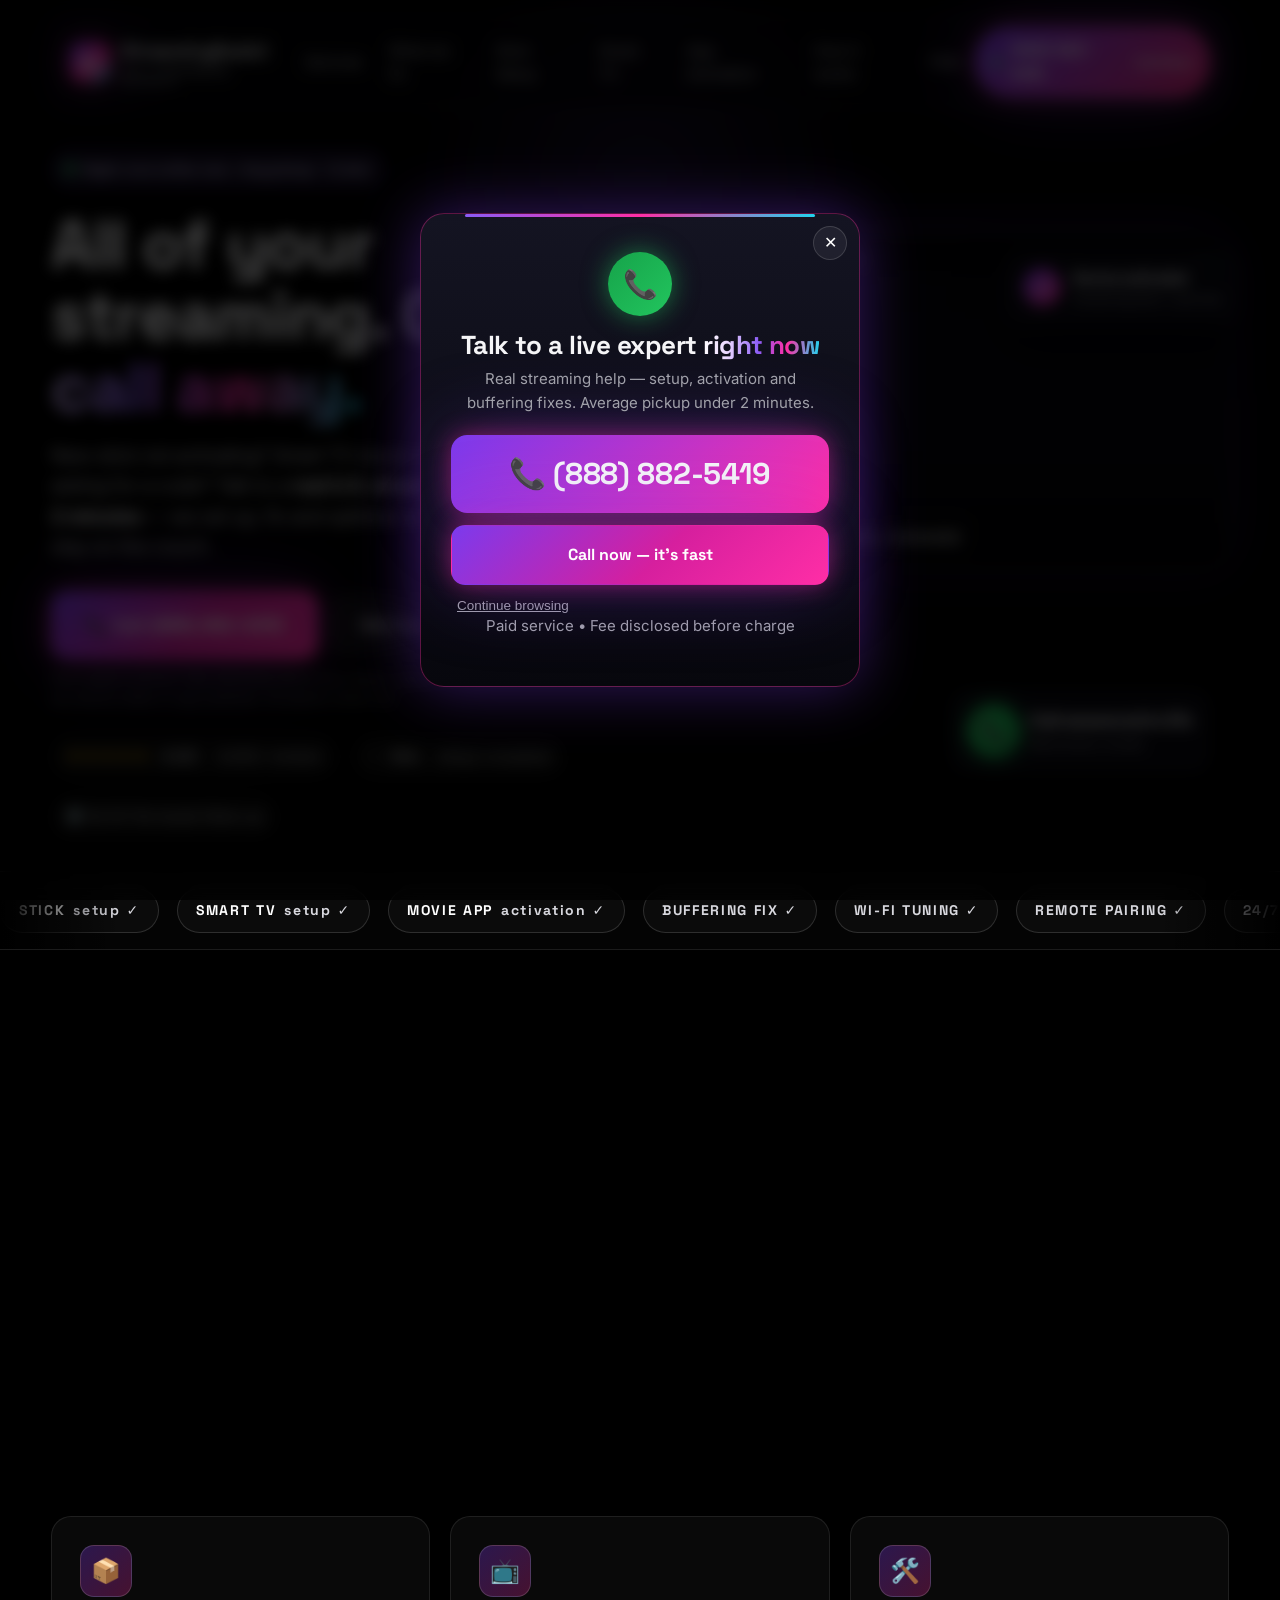
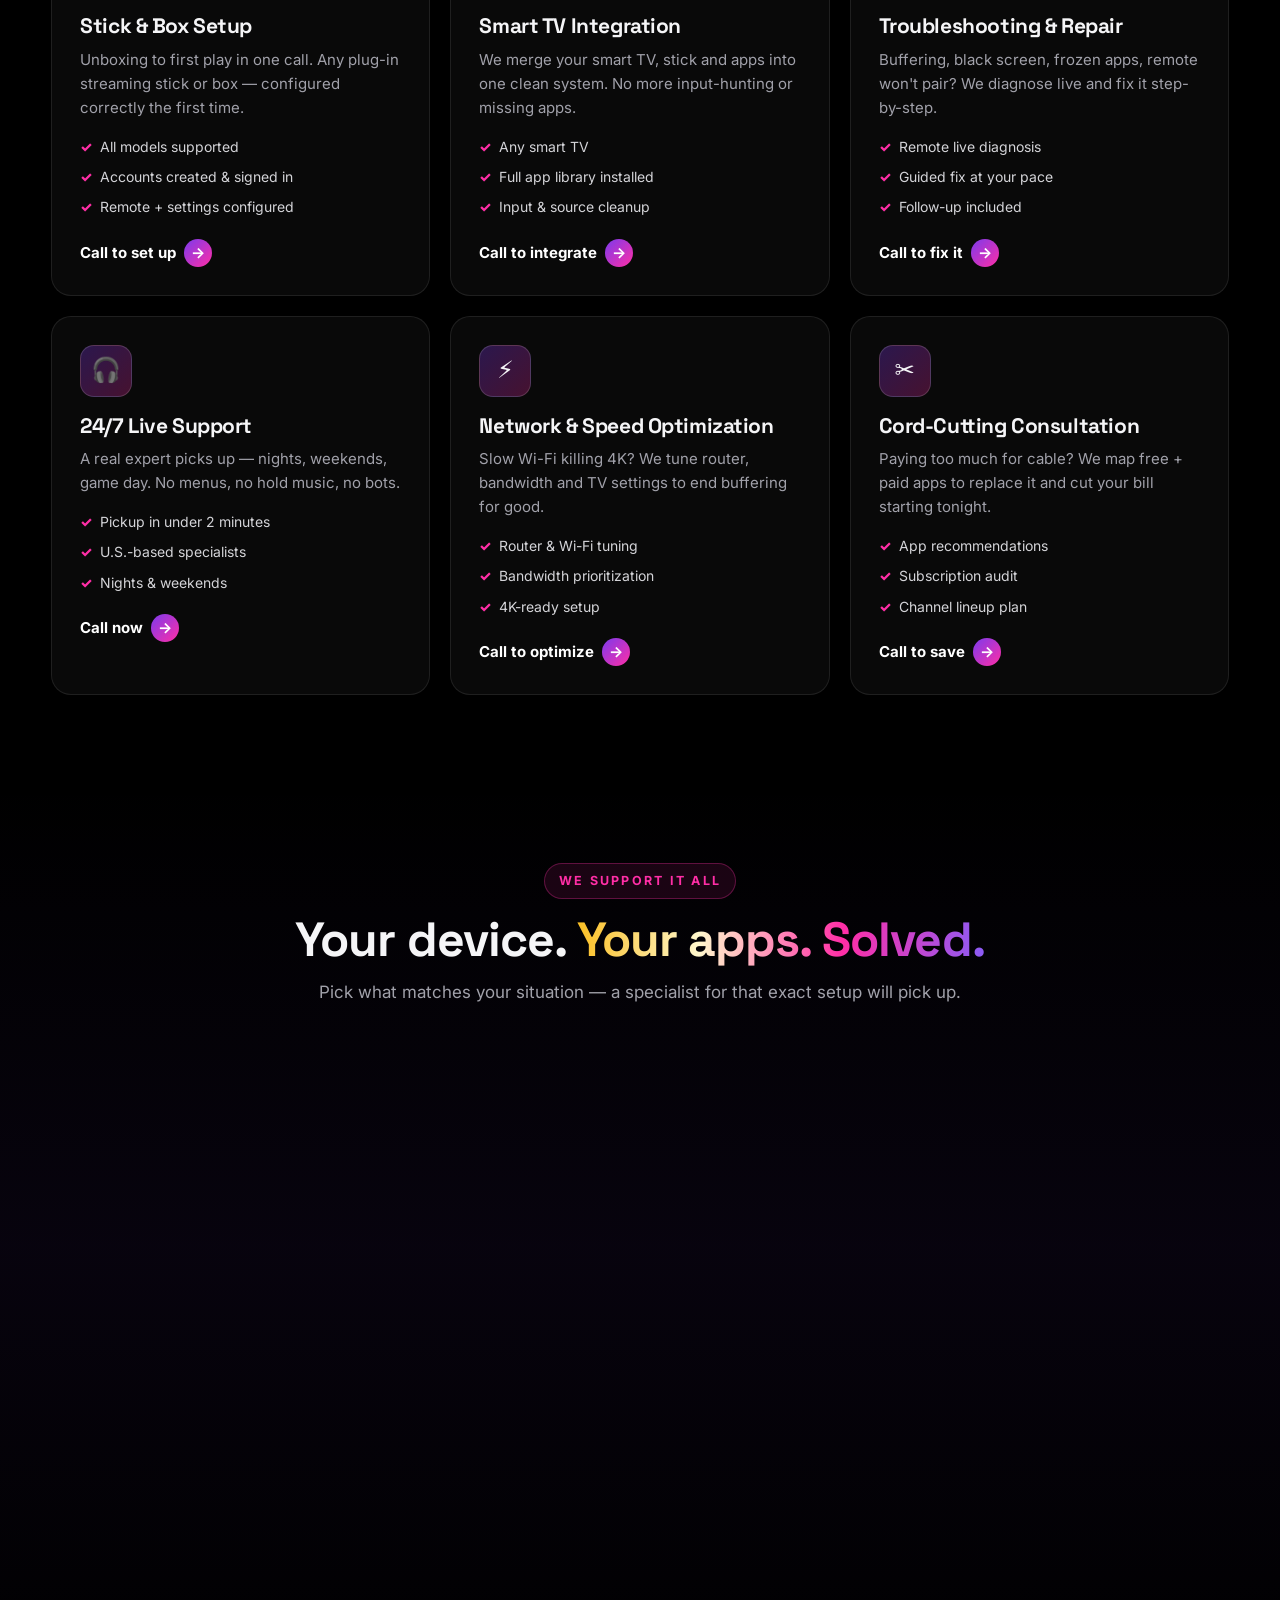
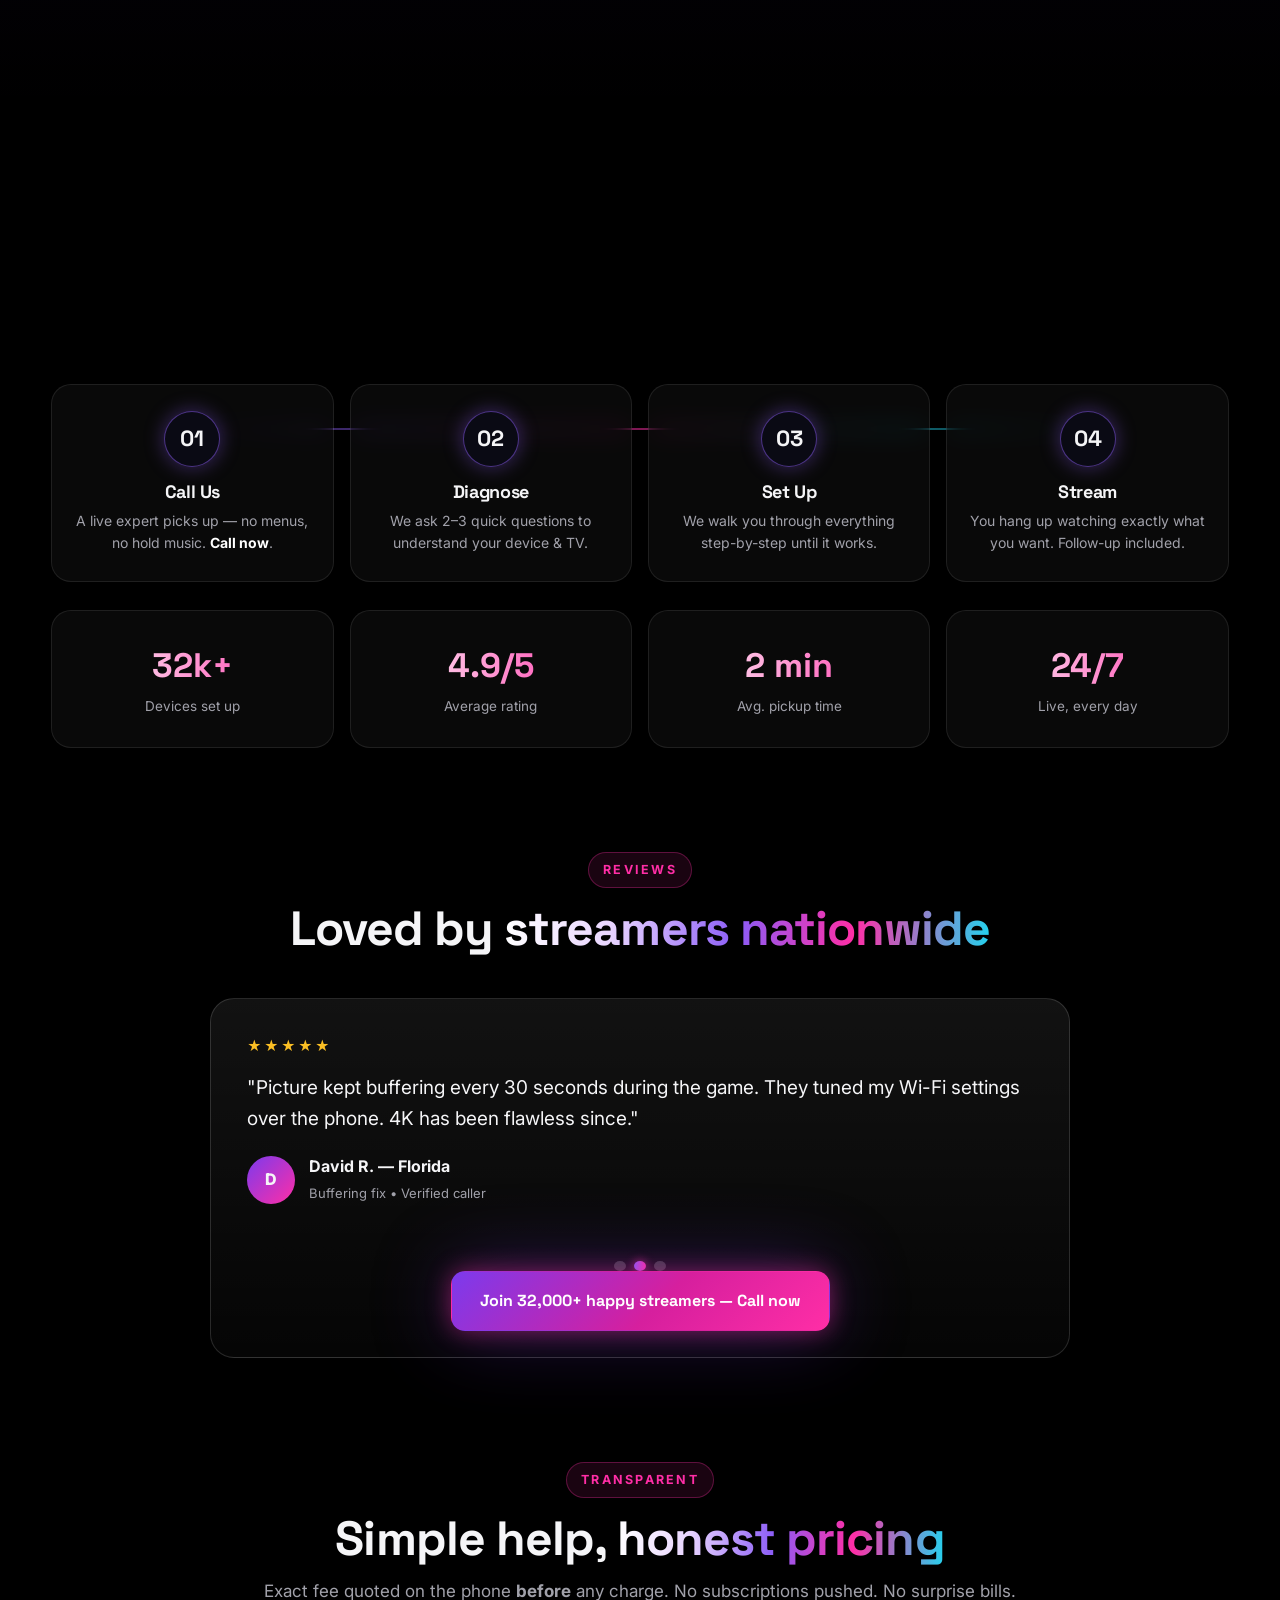
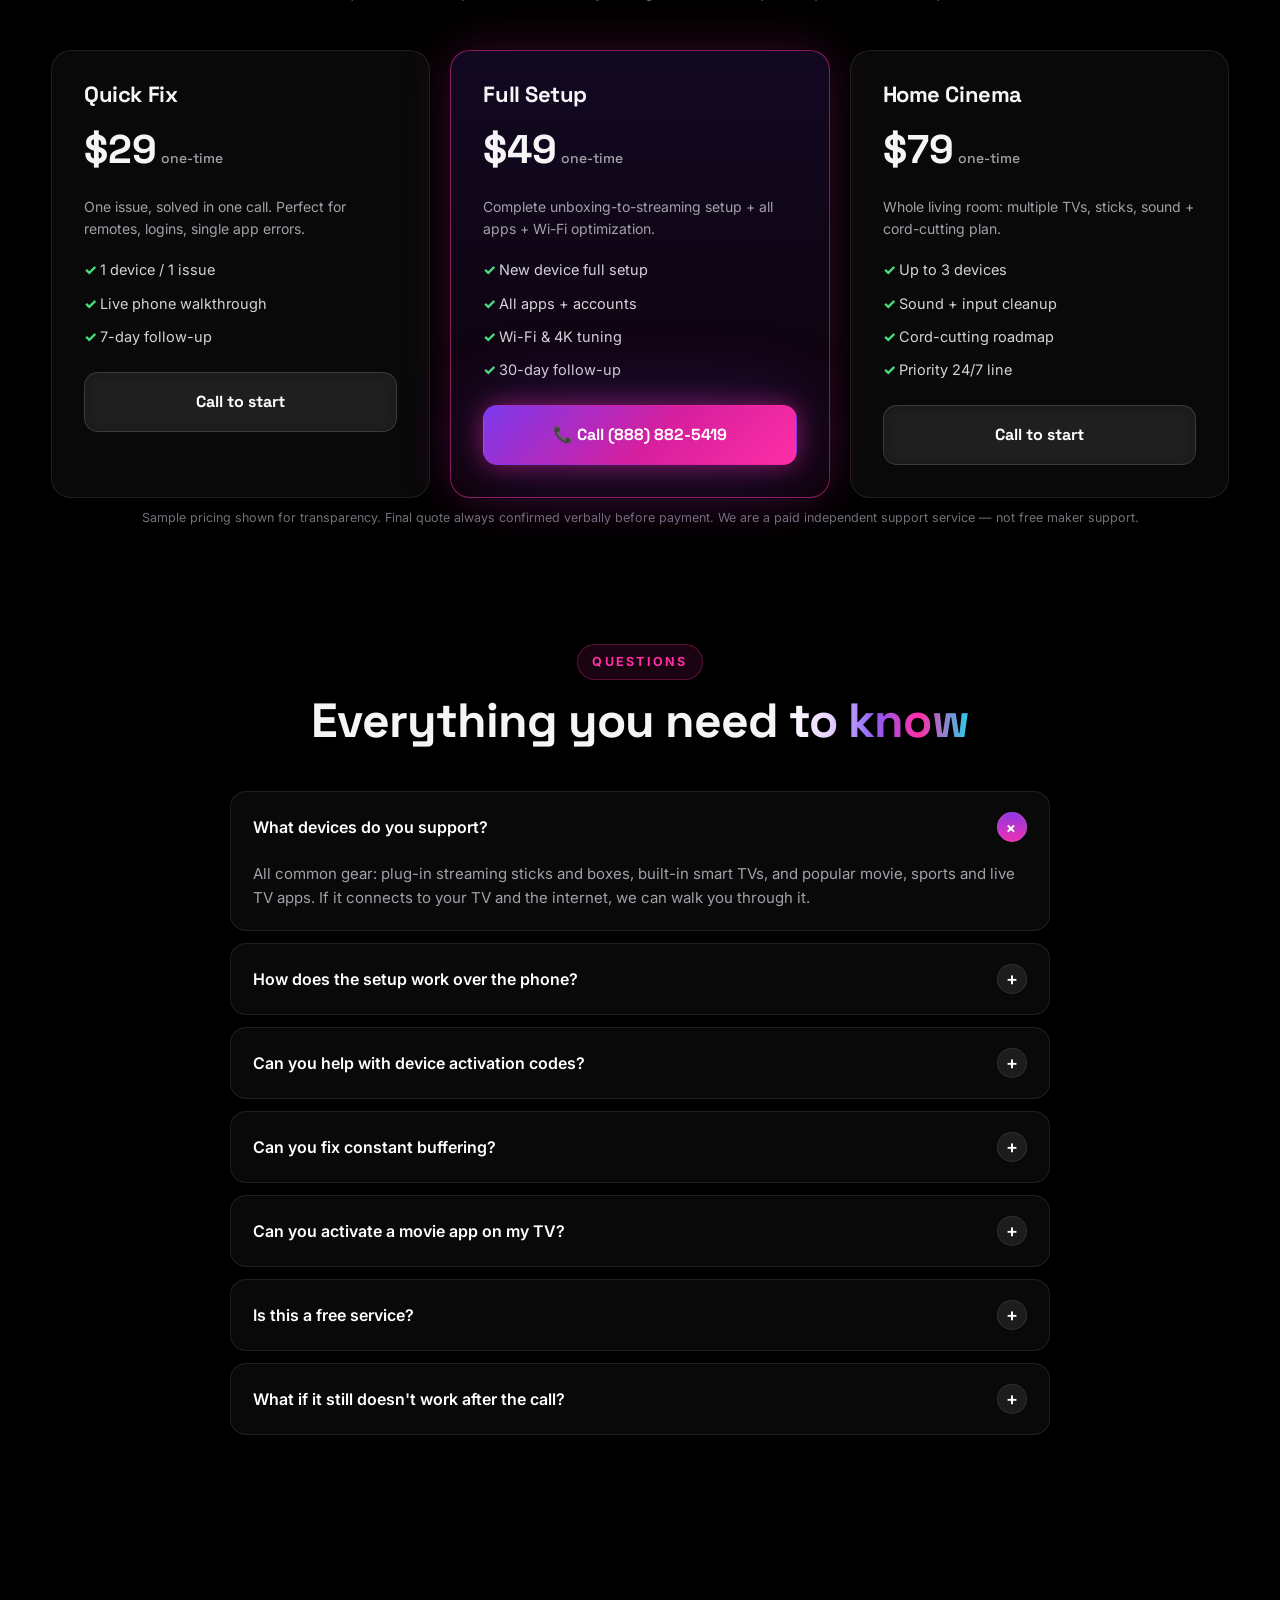
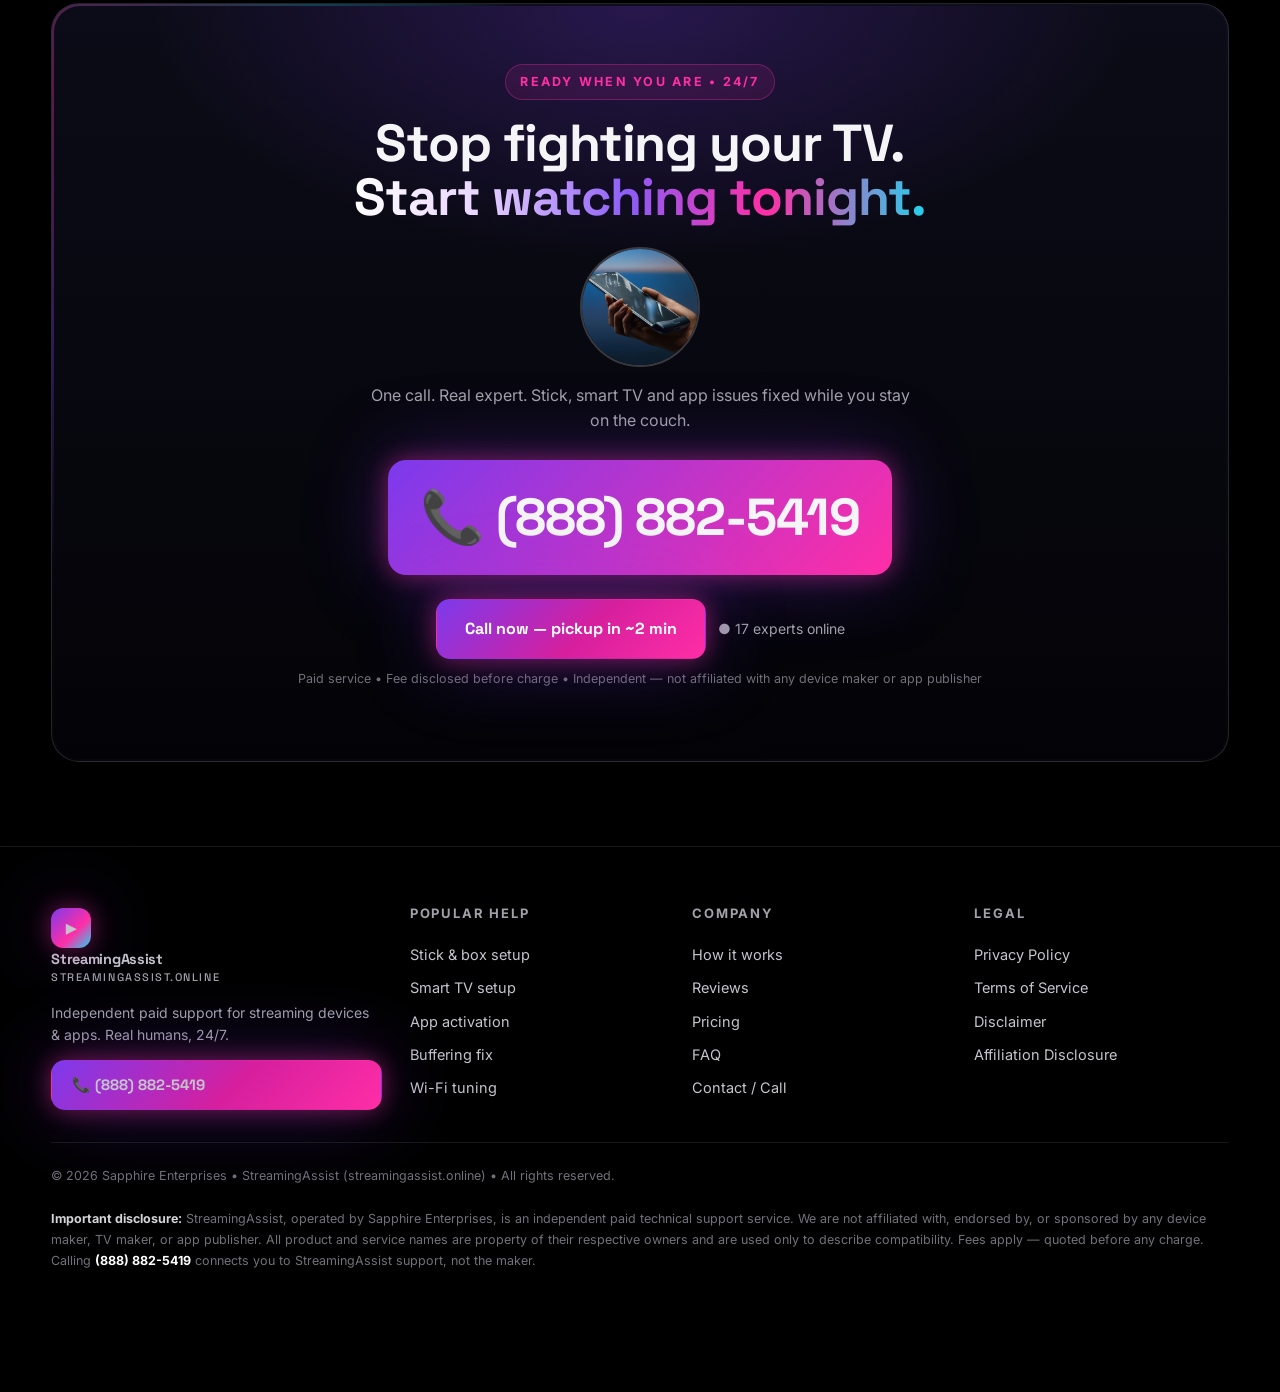
==== index.html @ 847e03bc "StreamingAssist site: brand-free streaming support site with call CTAs, SEO, responsive design" ====
<!doctype html>
<html lang="en">
<head>
<meta charset="UTF-8"/>
<meta name="viewport" content="width=device-width, initial-scale=1.0"/>
<title>StreamingAssist — Streaming Device Setup Experts | Call (888) 882-5419</title>
<meta name="description" content="Call (888) 882-5419 for instant streaming help. Streaming stick, smart TV and movie app setup, activation, buffering fixes and 24/7 live experts. One call. Streaming solved."/>
<link rel="icon" type="image/svg+xml" href="data:image/svg+xml,%3Csvg xmlns='http://www.w3.org/2000/svg' viewBox='0 0 64 64'%3E%3Cdefs%3E%3ClinearGradient id='g' x1='0' y1='0' x2='1' y2='1'%3E%3Cstop offset='0' stop-color='%237c3aed'/%3E%3Cstop offset='.55' stop-color='%23ff2ea6'/%3E%3Cstop offset='1' stop-color='%2322d3ee'/%3E%3C/linearGradient%3E%3C/defs%3E%3Crect width='64' height='64' rx='16' fill='url(%23g)'/%3E%3Cpath d='M26 20l18 12-18 12z' fill='white'/%3E%3C/svg%3E"/>
<link rel="preconnect" href="https://fonts.googleapis.com"><link rel="preconnect" href="https://fonts.gstatic.com" crossorigin>
<link href="https://fonts.googleapis.com/css2?family=Space+Grotesk:wght@500;600;700&family=Inter:wght@400;500;600;700&display=swap" rel="stylesheet">
<link rel="stylesheet" href="assets/css/style.css"/>
<meta name="theme-color" content="#000000"/>
<link rel="canonical" href="https://streamingassist.online/"/>
<meta property="og:title" content="StreamingAssist — All of Your Streaming. One Call Away."/>
<meta property="og:description" content="Streaming stick, smart TV and app setup with 24/7 live support. Call (888) 882-5419"/>
<meta property="og:type" content="website"/>
<meta property="og:url" content="https://streamingassist.online/"/>
<meta property="og:image" content="https://streamingassist.online/assets/img/living-room.jpg"/>
<meta name="twitter:card" content="summary_large_image"/>
<meta name="twitter:title" content="StreamingAssist — All of Your Streaming. One Call Away."/>
<meta name="twitter:description" content="Streaming stick, smart TV and app setup with 24/7 live support. Call (888) 882-5419"/>
<meta name="twitter:image" content="https://streamingassist.online/assets/img/living-room.jpg"/>
<script type="application/ld+json">
{"@context":"https://schema.org","@type":"LocalBusiness","name":"StreamingAssist","parentOrganization":{"@type":"Organization","name":"Sapphire Enterprises"},"url":"https://streamingassist.online","telephone":"+1-888-882-5419","priceRange":"$$","openingHours":"Mo-Su 00:00-23:59","description":"Independent paid support for streaming sticks, smart TVs and movie apps: setup, activation and troubleshooting.","areaServed":"US"}
</script>
<script type="application/ld+json">
{"@context":"https://schema.org","@type":"FAQPage","mainEntity":[
{"@type":"Question","name":"What devices do you support?","acceptedAnswer":{"@type":"Answer","text":"All common gear: plug-in streaming sticks and boxes, built-in smart TVs, and popular movie, sports and live TV apps."}},
{"@type":"Question","name":"How does the setup work over the phone?","acceptedAnswer":{"@type":"Answer","text":"Call (888) 882-5419. A live expert guides you step-by-step. Most setups finish in 15–30 minutes."}},
{"@type":"Question","name":"Can you help with device activation codes?","acceptedAnswer":{"@type":"Answer","text":"Yes. We walk you through entering the on-screen code on the correct activation page and creating or recovering your account."}},
{"@type":"Question","name":"Can you fix constant buffering?","acceptedAnswer":{"@type":"Answer","text":"In most cases, yes. We check Wi-Fi signal, storage, app cache and picture settings live and tune them for smooth 4K."}},
{"@type":"Question","name":"Can you activate a movie app on my TV?","acceptedAnswer":{"@type":"Answer","text":"Yes. We guide you through app install, code entry, sign-in loops, plan mismatches and reinstalls."}},
{"@type":"Question","name":"Is this a free service?","acceptedAnswer":{"@type":"Answer","text":"No. StreamingAssist is a paid independent support service. All fees are quoted clearly before any charge."}},
{"@type":"Question","name":"What if it still doesn't work after the call?","acceptedAnswer":{"@type":"Answer","text":"Call back within your service window and we continue troubleshooting."}}
]}
</script>
</head>
<body>
<div id="progress"></div>
<div class="ambient"></div>
<canvas id="stars"></canvas>
<div class="orb orb-1"></div><div class="orb orb-2"></div><div class="orb orb-3"></div>
<div id="cursorGlow"></div>

<header id="siteHeader">
  <div class="nav-inner">
    <a href="index.html" class="logo" aria-label="StreamingAssist home">
      <span class="logo-mark">▶</span>
      <span>StreamingAssist<small>24/7 STREAMING EXPERTS</small></span>
    </a>
    <nav class="nav-links">
      <a href="#services">Services</a>
      <a href="#devices">What we fix</a>
      <a href="stick-setup.html">Stick Setup</a>
      <a href="smart-tv-setup.html">Smart TV</a>
      <a href="app-activation.html">App Activation</a>
      <a href="#how">How it works</a>
      <a href="#faq">FAQ</a>
    </nav>
    <div class="nav-cta">
      <a class="phone-pill" href="tel:+18888825419"> <span class="dot"></span> <span class="num">(888) 882-5419</span><span style="font-size:13px;opacity:.85">Call&nbsp;Now</span></a>
      <button class="hamburger" id="hamburger" aria-label="Menu">☰</button>
    </div>
  </div>
</header>
<div class="mobile-menu" id="mobileMenu">
  <a href="#services">Services</a><a href="#devices">What we fix</a>
  <a href="stick-setup.html">Stick Setup</a><a href="smart-tv-setup.html">Smart TV Setup</a><a href="app-activation.html">App Activation</a>
  <a href="#how">How it works</a><a href="#faq">FAQ</a>
  <a href="tel:+18888825419" style="background:linear-gradient(135deg,#7c3aed,#ff2ea6);text-align:center">📞 Call (888) 882-5419</a>
</div>

<main>
<!-- HERO -->
<section class="hero">
  <div class="container hero-grid">
    <div>
      <span class="eyebrow" id="supportBadge"><span class="live"></span> Live experts online now • Avg pickup <b>&nbsp;1.2 min</b></span>
      <h1>All of your streaming. <span class="text-gradient">One call away.</span></h1>
      <p class="lead">New stick not activating? Smart TV stuck on loading? Movie app asking for a code? Talk to a <b style="color:#fff">real U.S. streaming expert in under 2 minutes</b> — we set up, fix and optimize everything while you stay on the couch.</p>
      <div class="hero-ctas">
        <a href="tel:+18888825419" class="btn btn-primary btn-lg pulse-ring">📞 Call (888) 882-5419</a>
        <a href="#how" class="btn btn-ghost">See how it works →</a>
      </div>
      <p class="micro">Paid support service. Fees disclosed before any charge. Independent service — not affiliated with any device maker or app publisher. <span id="onlineCount">17</span> experts online now.</p>
      <div class="trust-row">
        <span class="trust-item"><span class="stars">★★★★★</span> <b>4.9/5</b>&nbsp;· 6,400+ reviews</span>
        <span class="trust-item">⚡ <b><span data-count="32" data-suffix="k+">0</span></b>&nbsp;setups completed</span>
        <span class="trust-item">🛡️ No fix? No hassle follow-up</span>
      </div>
    </div>
    <div class="hero-visual reveal visible">
      <div class="video-frame" data-tilt>
        <video src="assets/media/hero-cinema.mp4" autoplay muted loop playsinline preload="metadata"></video>
        <div class="video-overlay"></div>
        <div class="cinema-top" style="position:absolute;top:0;left:0;right:0;z-index:2"><span style="background:#ff5f57"></span><span style="background:#febc2e"></span><span style="background:#28c840"></span><span style="margin-left:8px;font-size:12px;color:#a1a1aa">streamingassist • cinema</span><span style="margin-left:auto;font-size:11px;color:#4ade80">● 4K</span></div>
        <div class="video-caption"><span class="live"></span> YOUR LIVING ROOM, UPGRADED</div>
      </div>
      <div class="float-card fc-1"><div class="avatar">✓</div><div><div style="font-weight:800;font-size:14px">Device activated</div><div style="font-size:12px;color:#a1a1aa">Streaming stick • just now</div></div></div>
      <div class="float-card fc-2"><div style="font-size:12px;color:#a1a1aa">BUFFERING FIXED</div><div style="font-family:var(--font-display);font-weight:800;font-size:22px">4K <span style="color:#4ade80">● Stable</span></div><div style="font-size:12px;color:#a1a1aa">98 Mbps • 12ms</div></div>
      <div class="float-card fc-3"><div class="call-fab">📞</div><div><div style="font-weight:800">Call answered in 47s</div><div style="font-size:12px;color:#a1a1aa">Real human, no bots</div></div></div>
    </div>
  </div>
  <div class="marquee"><div class="marquee-track">
    <span class="m-badge"><b>STICK</b> setup ✓</span><span class="m-badge"><b>SMART TV</b> setup ✓</span><span class="m-badge"><b>MOVIE APP</b> activation ✓</span><span class="m-badge">BUFFERING FIX ✓</span><span class="m-badge">WI-FI TUNING ✓</span><span class="m-badge">REMOTE PAIRING ✓</span><span class="m-badge">24/7 LIVE SUPPORT ✓</span>
    <span class="m-badge"><b>STICK</b> setup ✓</span><span class="m-badge"><b>SMART TV</b> setup ✓</span><span class="m-badge"><b>MOVIE APP</b> activation ✓</span><span class="m-badge">BUFFERING FIX ✓</span><span class="m-badge">WI-FI TUNING ✓</span><span class="m-badge">REMOTE PAIRING ✓</span><span class="m-badge">24/7 LIVE SUPPORT ✓</span>
  </div></div>
</section>

<!-- PHOTO STRIP -->
<section style="padding:30px 0 0">
  <div class="container">
    <div class="photo-row reveal">
      <figure class="photo-card"><img src="assets/img/viewer.jpg" alt="Happy viewer holding remote in front of movie screen" loading="lazy"/><figcaption>From box to first play in one call</figcaption></figure>
      <figure class="photo-card"><img src="assets/img/living-room.jpg" alt="Cinematic living room with wall mounted smart TV" loading="lazy"/><figcaption>Whole living room tuned for 4K</figcaption></figure>
      <figure class="photo-card"><img src="assets/img/support.jpg" alt="Friendly live expert helping by phone" loading="lazy"/><figcaption>Real humans, not bots — 24/7</figcaption></figure>
    </div>
  </div>
</section>

<!-- SERVICES -->
<section id="services" style="padding-top:50px">
  <div class="container">
    <div class="section-head reveal">
      <span class="kicker">Services</span>
      <h2>Expert help for <span class="text-gradient">every screen</span></h2>
      <p>Setup, activation, troubleshooting and 24/7 support — we handle it all so you can just press play. One call does it.</p>
    </div>
    <div class="services-grid">
      <div class="glass svc reveal" data-tilt><div class="svc-icon">📦</div><h3>Stick & Box Setup</h3><p>Unboxing to first play in one call. Any plug-in streaming stick or box — configured correctly the first time.</p><ul><li>All models supported</li><li>Accounts created & signed in</li><li>Remote + settings configured</li></ul><a class="svc-link" href="tel:+18888825419">Call to set up <span>→</span></a></div>
      <div class="glass svc reveal reveal-d1" data-tilt><div class="svc-icon">📺</div><h3>Smart TV Integration</h3><p>We merge your smart TV, stick and apps into one clean system. No more input-hunting or missing apps.</p><ul><li>Any smart TV</li><li>Full app library installed</li><li>Input & source cleanup</li></ul><a class="svc-link" href="tel:+18888825419">Call to integrate <span>→</span></a></div>
      <div class="glass svc reveal reveal-d2" data-tilt><div class="svc-icon">🛠️</div><h3>Troubleshooting & Repair</h3><p>Buffering, black screen, frozen apps, remote won't pair? We diagnose live and fix it step-by-step.</p><ul><li>Remote live diagnosis</li><li>Guided fix at your pace</li><li>Follow-up included</li></ul><a class="svc-link" href="tel:+18888825419">Call to fix it <span>→</span></a></div>
      <div class="glass svc reveal" data-tilt><div class="svc-icon">🎧</div><h3>24/7 Live Support</h3><p>A real expert picks up — nights, weekends, game day. No menus, no hold music, no bots.</p><ul><li>Pickup in under 2 minutes</li><li>U.S.-based specialists</li><li>Nights & weekends</li></ul><a class="svc-link" href="tel:+18888825419">Call now <span>→</span></a></div>
      <div class="glass svc reveal reveal-d1" data-tilt><div class="svc-icon">⚡</div><h3>Network & Speed Optimization</h3><p>Slow Wi-Fi killing 4K? We tune router, bandwidth and TV settings to end buffering for good.</p><ul><li>Router & Wi-Fi tuning</li><li>Bandwidth prioritization</li><li>4K-ready setup</li></ul><a class="svc-link" href="tel:+18888825419">Call to optimize <span>→</span></a></div>
      <div class="glass svc reveal reveal-d2" data-tilt><div class="svc-icon">✂️</div><h3>Cord-Cutting Consultation</h3><p>Paying too much for cable? We map free + paid apps to replace it and cut your bill starting tonight.</p><ul><li>App recommendations</li><li>Subscription audit</li><li>Channel lineup plan</li></ul><a class="svc-link" href="tel:+18888825419">Call to save <span>→</span></a></div>
    </div>
  </div>
</section>

<!-- WHAT WE FIX -->
<section id="devices" style="background:linear-gradient(180deg,transparent,rgba(124,58,237,.06),transparent)">
  <div class="container">
    <div class="section-head reveal">
      <span class="kicker">We support it all</span>
      <h2>Your device. <span class="text-gradient-2">Your apps. Solved.</span></h2>
      <p>Pick what matches your situation — a specialist for that exact setup will pick up.</p>
    </div>
    <div class="devices">
      <div class="glass device reveal" data-tilt><div class="device-media"><video src="assets/media/stick-setup.mp4" autoplay muted loop playsinline preload="metadata"></video></div><div class="device-logo" style="font-size:19px">STREAMING STICK & BOX</div><p>New device setup, on-screen code activation, account help and remote pairing.</p><a class="btn btn-primary" href="stick-setup.html">Stick help →</a><div style="margin-top:12px"><a href="tel:+18888825419" style="font-size:14px;font-weight:700;color:#fff">📞 (888) 882-5419</a></div></div>
      <div class="glass device reveal reveal-d1" data-tilt><div class="device-media"><video src="assets/media/tv-spotlight.mp4" autoplay muted loop playsinline preload="metadata"></video></div><div class="device-logo" style="font-size:19px">SMART TV</div><p>Built-in apps, Wi-Fi, picture and sound tuning, buffering fixes.</p><a class="btn btn-primary" href="smart-tv-setup.html">TV help →</a><div style="margin-top:12px"><a href="tel:+18888825419" style="font-size:14px;font-weight:700;color:#fff">📞 (888) 882-5419</a></div></div>
      <div class="glass device reveal reveal-d2" data-tilt><div class="device-media"><video src="assets/media/apps-showcase.mp4" autoplay muted loop playsinline preload="metadata" aria-label="Preview of movies, shows and live TV ready to stream"></video></div><div class="device-logo" style="font-size:19px">MOVIES, SPORTS & LIVE TV</div><p>Every app installed, activated and tuned — codes, logins and playback fixed in one call.</p><a class="btn btn-primary" href="app-activation.html">App help →</a><div style="margin-top:12px"><a href="tel:+18888825419" style="font-size:14px;font-weight:700;color:#fff">📞 (888) 882-5419</a></div></div>
    </div>
    <div class="support-banner glass reveal" style="margin-top:18px;display:grid;grid-template-columns:1fr auto;gap:18px;align-items:center;padding:22px 26px">
      <div><b>Not sure which one you have?</b><br/><span style="color:var(--muted);font-size:14.5px">Just call and describe your TV screen — we identify it in seconds and guide you from there.</span></div>
      <a href="tel:+18888825419" class="btn btn-ghost">Call for TV help →</a>
    </div>
  </div>
</section>

<!-- HOW -->
<section id="how">
  <div class="container">
    <div class="section-head reveal"><span class="kicker">Process</span><h2>How it <span class="text-gradient">works</span></h2><p>From frustrated to streaming in under 30 minutes. No tech skills needed.</p></div>
    <div class="steps">
      <div class="glass step reveal"><div class="step-num">01</div><h3>Call Us</h3><p>A live expert picks up — no menus, no hold music. <a href="tel:+18888825419" style="color:#fff;font-weight:700">Call now</a>.</p></div>
      <div class="glass step reveal reveal-d1"><div class="step-num">02</div><h3>Diagnose</h3><p>We ask 2–3 quick questions to understand your device & TV.</p></div>
      <div class="glass step reveal reveal-d2"><div class="step-num">03</div><h3>Set Up</h3><p>We walk you through everything step-by-step until it works.</p></div>
      <div class="glass step reveal reveal-d3"><div class="step-num">04</div><h3>Stream</h3><p>You hang up watching exactly what you want. Follow-up included.</p></div>
    </div>
    <div class="stats">
      <div class="glass stat reveal"><b data-count="32" data-suffix="k+">0</b><span>Devices set up</span></div>
      <div class="glass stat reveal reveal-d1"><b data-count="4.9" data-dec="1" data-suffix="/5">0</b><span>Average rating</span></div>
      <div class="glass stat reveal reveal-d2"><b data-count="2" data-suffix=" min">0</b><span>Avg. pickup time</span></div>
      <div class="glass stat reveal reveal-d3"><b data-count="24" data-suffix="/7">0</b><span>Live, every day</span></div>
    </div>
  </div>
</section>

<!-- TESTIMONIALS -->
<section id="reviews" style="padding-top:20px">
  <div class="container">
    <div class="section-head reveal"><span class="kicker">Reviews</span><h2>Loved by <span class="text-gradient">streamers nationwide</span></h2></div>
    <div class="testi-wrap glass-strong reveal">
      <div class="testi active"><div class="stars">★★★★★</div><p class="quote">"My new stick was stuck on the activation screen for two days. One call and a patient expert walked me through the on-screen code — I was watching in 12 minutes."</p><div class="testi-user"><div class="avatar">M</div><div><b>Marlene T. — Texas</b><br/><span style="color:var(--muted);font-size:13px">Stick setup • Verified caller</span></div></div></div>
      <div class="testi"><div class="stars">★★★★★</div><p class="quote">"Picture kept buffering every 30 seconds during the game. They tuned my Wi-Fi settings over the phone. 4K has been flawless since."</p><div class="testi-user"><div class="avatar">D</div><div><b>David R. — Florida</b><br/><span style="color:var(--muted);font-size:13px">Buffering fix • Verified caller</span></div></div></div>
      <div class="testi"><div class="stars">★★★★★</div><p class="quote">"Movie app code would not work on my smart TV. Called at 11pm, a real person answered and sorted my account in one go."</p><div class="testi-user"><div class="avatar">J</div><div><b>James & Priya K. — California</b><br/><span style="color:var(--muted);font-size:13px">App activation • Verified caller</span></div></div></div>
      <div class="testi-dots" id="testiDots"></div>
      <div style="text-align:center;padding-bottom:26px"><a href="tel:+18888825419" class="btn btn-primary">Join 32,000+ happy streamers — Call now</a></div>
    </div>
  </div>
</section>

<!-- PLANS -->
<section id="plans" style="padding-top:20px">
  <div class="container">
    <div class="section-head reveal"><span class="kicker">Transparent</span><h2>Simple help, <span class="text-gradient">honest pricing</span></h2><p>Exact fee quoted on the phone <b>before</b> any charge. No subscriptions pushed. No surprise bills.</p></div>
    <div class="plans">
      <div class="glass plan reveal"><h3>Quick Fix</h3><div class="price">$29<small> one-time</small></div><p style="color:var(--muted);font-size:14px">One issue, solved in one call. Perfect for remotes, logins, single app errors.</p><ul><li>1 device / 1 issue</li><li>Live phone walkthrough</li><li>7-day follow-up</li></ul><a href="tel:+18888825419" class="btn btn-ghost" style="width:100%">Call to start</a></div>
      <div class="glass plan featured reveal reveal-d1"><div class="plan-badge">MOST POPULAR</div><h3>Full Setup</h3><div class="price">$49<small> one-time</small></div><p style="color:var(--muted);font-size:14px">Complete unboxing-to-streaming setup + all apps + Wi-Fi optimization.</p><ul><li>New device full setup</li><li>All apps + accounts</li><li>Wi-Fi & 4K tuning</li><li>30-day follow-up</li></ul><a href="tel:+18888825419" class="btn btn-primary" style="width:100%">📞 Call (888) 882-5419</a></div>
      <div class="glass plan reveal reveal-d2"><h3>Home Cinema</h3><div class="price">$79<small> one-time</small></div><p style="color:var(--muted);font-size:14px">Whole living room: multiple TVs, sticks, sound + cord-cutting plan.</p><ul><li>Up to 3 devices</li><li>Sound + input cleanup</li><li>Cord-cutting roadmap</li><li>Priority 24/7 line</li></ul><a href="tel:+18888825419" class="btn btn-ghost" style="width:100%">Call to start</a></div>
    </div>
    <p class="micro" style="text-align:center">Sample pricing shown for transparency. Final quote always confirmed verbally before payment. We are a paid independent support service — not free maker support.</p>
  </div>
</section>

<!-- FAQ -->
<section id="faq" style="padding-top:20px">
  <div class="container">
    <div class="section-head reveal"><span class="kicker">Questions</span><h2>Everything you need <span class="text-gradient">to know</span></h2></div>
    <div class="faq reveal">
      <div class="glass faq-item open"><button class="faq-q">What devices do you support? <span class="plus">+</span></button><div class="faq-a"><div><p>All common gear: plug-in streaming sticks and boxes, built-in smart TVs, and popular movie, sports and live TV apps. If it connects to your TV and the internet, we can walk you through it.</p></div></div></div>
      <div class="glass faq-item"><button class="faq-q">How does the setup work over the phone? <span class="plus">+</span></button><div class="faq-a"><div><p>Call (888) 882-5419. A live expert guides you step-by-step — what to press, what to type, where to go. Most setups finish in 15–30 minutes. No technical knowledge needed.</p></div></div></div>
      <div class="glass faq-item"><button class="faq-q">Can you help with device activation codes? <span class="plus">+</span></button><div class="faq-a"><div><p>Yes — this is our most common call. We walk you through entering the on-screen code on the correct activation page, creating or recovering your account, and avoiding look-alike sites.</p></div></div></div>
      <div class="glass faq-item"><button class="faq-q">Can you fix constant buffering? <span class="plus">+</span></button><div class="faq-a"><div><p>In most cases, yes. We check Wi-Fi signal, storage, app cache and picture settings live and tune them for smooth 4K. Most buffering is fixed in one call.</p></div></div></div>
      <div class="glass faq-item"><button class="faq-q">Can you activate a movie app on my TV? <span class="plus">+</span></button><div class="faq-a"><div><p>Yes. We guide you through app install, code entry, sign-in loops, plan mismatches and reinstalls on sticks, boxes and smart TVs.</p></div></div></div>
      <div class="glass faq-item"><button class="faq-q">Is this a free service? <span class="plus">+</span></button><div class="faq-a"><div><p>No. StreamingAssist is a paid independent support service. All fees are quoted clearly before any charge. We are not affiliated with any device maker or app publisher, and we are not a government or free helpline.</p></div></div></div>
      <div class="glass faq-item"><button class="faq-q">What if it still doesn't work after the call? <span class="plus">+</span></button><div class="faq-a"><div><p>Call back within your service window and we continue troubleshooting. We do not leave you stuck.</p></div></div></div>
    </div>
  </div>
</section>

<!-- FINAL CTA -->
<section id="call">
  <div class="container">
    <div class="cta-box reveal">
      <div class="cta-inner">
        <span class="kicker">Ready when you are • 24/7</span>
        <h2>Stop fighting your TV.<br/><span class="text-gradient">Start watching tonight.</span></h2>
        <img src="assets/img/phone.jpg" alt="Call a live streaming expert" loading="lazy" style="width:120px;height:120px;object-fit:cover;border-radius:50%;margin:22px auto 0;border:2px solid rgba(255,255,255,.2)"/>
        <p style="color:var(--muted);max-width:560px;margin:16px auto 0">One call. Real expert. Stick, smart TV and app issues fixed while you stay on the couch.</p>
        <div><a class="cta-number" href="tel:+18888825419">📞 (888) 882-5419</a></div>
        <div style="display:flex;gap:12px;justify-content:center;flex-wrap:wrap;margin-top:14px">
          <a href="tel:+18888825419" class="btn btn-primary">Call now — pickup in ~2 min</a>
          <span style="align-self:center;color:var(--muted);font-size:14px">● <span>17</span> experts online</span>
        </div>
        <p class="micro">Paid service • Fee disclosed before charge • Independent — not affiliated with any device maker or app publisher</p>
      </div>
    </div>
  </div>
</section>
</main>

<footer>
  <div class="container">
    <div class="foot-grid">
      <div>
        <a href="index.html" class="logo"><span class="logo-mark">▶</span><span>StreamingAssist<small>STREAMINGASSIST.ONLINE</small></span></a>
        <p style="color:var(--muted);font-size:14px;margin:14px 0">Independent paid support for streaming devices & apps. Real humans, 24/7.</p>
        <a href="tel:+18888825419" class="btn btn-primary" style="padding:12px 20px;font-size:15px">📞 (888) 882-5419</a>
      </div>
      <div><h4>Popular help</h4><a href="stick-setup.html">Stick & box setup</a><a href="smart-tv-setup.html">Smart TV setup</a><a href="app-activation.html">App activation</a><a href="#services">Buffering fix</a><a href="#services">Wi-Fi tuning</a></div>
      <div><h4>Company</h4><a href="#how">How it works</a><a href="#reviews">Reviews</a><a href="#plans">Pricing</a><a href="#faq">FAQ</a><a href="tel:+18888825419">Contact / Call</a></div>
      <div><h4>Legal</h4><a href="privacy.html">Privacy Policy</a><a href="terms.html">Terms of Service</a><a href="disclaimer.html">Disclaimer</a><a href="disclaimer.html#affiliation">Affiliation Disclosure</a></div>
    </div>
    <div class="foot-note">
      © <span data-year>2026</span> Sapphire Enterprises • StreamingAssist (streamingassist.online) • All rights reserved.<br/><br/>
      <b style="color:#d4d4d8">Important disclosure:</b> StreamingAssist, operated by Sapphire Enterprises, is an independent paid technical support service. We are not affiliated with, endorsed by, or sponsored by any device maker, TV maker, or app publisher. All product and service names are property of their respective owners and are used only to describe compatibility. Fees apply — quoted before any charge. Calling <a href="tel:+18888825419" style="display:inline;color:#fff;font-weight:700">(888) 882-5419</a> connects you to StreamingAssist support, not the maker.
    </div>
  </div>
</footer>

<div class="call-modal" id="callModal" role="dialog" aria-modal="true" aria-label="Call a live expert">
  <div class="call-modal-card">
    <button class="call-modal-close" data-close aria-label="Close">✕</button>
    <div class="call-modal-icon">📞</div>
    <h2>Talk to a live expert <span class="text-gradient">right now</span></h2>
    <p>Real streaming help — setup, activation and buffering fixes. Average pickup under 2 minutes.</p>
    <a class="call-modal-number" href="tel:+18888825419">📞 (888) 882-5419</a>
    <a href="tel:+18888825419" class="btn btn-primary" style="width:100%">Call now — it's fast</a>
    <button class="call-modal-later" data-close>Continue browsing</button>
    <p class="micro">Paid service • Fee disclosed before charge</p>
  </div>
</div>

<div class="sticky-call">
  <a class="call-now" href="tel:+18888825419">📞 Call Now</a>
  <a class="call-main" href="tel:+18888825419">(888) 882-5419</a>
</div>

<script src="assets/js/main.js"></script>
</body>
</html>
---- assets/css/style.css ----
:root{
  --bg:#000000;
  --bg-1:#050508;
  --bg-2:#0a0a14;
  --card:rgba(255,255,255,.035);
  --card-strong:rgba(255,255,255,.06);
  --stroke:rgba(255,255,255,.09);
  --stroke-2:rgba(255,255,255,.14);
  --text:#f5f5f7;
  --muted:#a1a1aa;
  --muted-2:#71717a;
  --brand:#7c3aed;
  --violet:#8b5cf6;
  --pink:#ff2ea6;
  --cyan:#22d3ee;
  --gold:#fbbf24;
  --green:#22c55e;
  --radius:20px;
  --font-display:"Space Grotesk",system-ui,sans-serif;
  --font-body:"Inter",system-ui,sans-serif;
  --glow-pink:0 0 24px rgba(255,46,166,.45),0 0 80px rgba(124,58,237,.35);
  --glow-violet:0 0 24px rgba(124,58,237,.5),0 8px 40px rgba(0,0,0,.6);
}
*{box-sizing:border-box}
html{scroll-behavior:smooth;background:var(--bg)}
html,body{margin:0;padding:0}
body{
  background:var(--bg);
  color:var(--text);
  font-family:var(--font-body);
  overflow-x:hidden;
  -webkit-font-smoothing:antialiased;
  line-height:1.6;
}
::selection{background:rgba(255,46,166,.4)}
a{color:inherit;text-decoration:none}
img{max-width:100%;display:block}
.container{width:min(1200px,92%);margin:0 auto}
h1,h2,h3{font-family:var(--font-display);line-height:1.05;letter-spacing:-.02em;margin:0}
.text-gradient{background:linear-gradient(92deg,#fff 0%,#e9d5ff 22%,var(--violet) 48%,var(--pink) 72%,var(--cyan) 100%);-webkit-background-clip:text;background-clip:text;color:transparent}
.text-gradient-2{background:linear-gradient(92deg,var(--gold),#fff7cc 30%,var(--pink) 65%,var(--violet));-webkit-background-clip:text;background-clip:text;color:transparent}

/* progress */
#progress{position:fixed;top:0;left:0;height:3px;width:0;z-index:200;background:linear-gradient(90deg,var(--brand),var(--pink),var(--cyan));box-shadow:0 0 12px rgba(255,46,166,.8)}

/* ambient */
.ambient{position:fixed;inset:0;z-index:-3;background:
  radial-gradient(900px 500px at 15% -5%,rgba(124,58,237,.28),transparent 60%),
  radial-gradient(800px 500px at 90% 10%,rgba(255,46,166,.18),transparent 60%),
  radial-gradient(700px 600px at 50% 100%,rgba(34,211,238,.12),transparent 60%),
  #000;
}
.ambient::after{content:"";position:absolute;inset:0;background-image:url("data:image/svg+xml,%3Csvg viewBox='0 0 200 200' xmlns='http://www.w3.org/2000/svg'%3E%3Cfilter id='n'%3E%3CfeTurbulence type='fractalNoise' baseFrequency='0.9' stitchTiles='stitch'/%3E%3C/filter%3E%3Crect width='100%25' height='100%25' filter='url(%23n)' opacity='0.06'/%3E%3C/svg%3E");opacity:.5;pointer-events:none}
#stars{position:fixed;inset:0;z-index:-2;opacity:.9}
.orb{position:fixed;border-radius:50%;filter:blur(90px);z-index:-1;opacity:.55;pointer-events:none;animation:drift 14s ease-in-out infinite alternate}
.orb-1{width:560px;height:560px;left:-160px;top:-120px;background:radial-gradient(circle,rgba(124,58,237,.7),transparent 70%)}
.orb-2{width:520px;height:520px;right:-140px;top:10%;background:radial-gradient(circle,rgba(255,46,166,.55),transparent 70%);animation-delay:-4s}
.orb-3{width:600px;height:400px;left:30%;bottom:-180px;background:radial-gradient(circle,rgba(34,211,238,.28),transparent 70%);animation-delay:-8s}
@keyframes drift{from{transform:translate(0,0) scale(1)}to{transform:translate(40px,30px) scale(1.08)}}
#cursorGlow{position:fixed;width:520px;height:520px;border-radius:50%;pointer-events:none;z-index:1;background:radial-gradient(circle,rgba(139,92,246,.14),transparent 65%);transform:translate(-50%,-50%);left:50%;top:20%;mix-blend-mode:screen}
@media(max-width:900px){#cursorGlow{display:none}}

/* header */
header{position:fixed;top:0;left:0;right:0;z-index:100;transition:.3s}
.nav-inner{width:min(1200px,92%);margin:14px auto;display:flex;align-items:center;justify-content:space-between;gap:16px;padding:12px 18px;border-radius:18px;background:rgba(5,5,10,.6);backdrop-filter:blur(18px);-webkit-backdrop-filter:blur(18px);border:1px solid var(--stroke)}
header.scrolled .nav-inner{background:rgba(0,0,0,.85);box-shadow:0 10px 40px rgba(0,0,0,.6)}
.logo{display:flex;align-items:center;gap:11px;font-weight:700;font-family:var(--font-display);font-size:19px;letter-spacing:-.02em}
.logo-mark{width:40px;height:40px;border-radius:12px;display:grid;place-items:center;background:linear-gradient(135deg,#7c3aed,#ff2ea6 60%,#22d3ee);box-shadow:var(--glow-pink);position:relative;overflow:hidden}
.logo-mark::after{content:"";position:absolute;inset:0;background:linear-gradient(110deg,transparent 30%,rgba(255,255,255,.5) 50%,transparent 70%);transform:translateX(-100%);animation:shine 3.5s infinite}
@keyframes shine{60%{transform:translateX(100%)}100%{transform:translateX(100%)}}
.logo small{display:block;font-size:11px;font-weight:500;color:var(--muted);letter-spacing:.14em;text-transform:uppercase;line-height:1}
.nav-links{display:flex;gap:26px;align-items:center;font-size:14.5px;color:#d4d4d8}
.nav-links a{opacity:.85;transition:.2s;position:relative}
.nav-links a:hover{opacity:1;color:#fff}
.nav-links a::after{content:"";position:absolute;left:0;bottom:-6px;height:2px;width:0;background:linear-gradient(90deg,var(--violet),var(--pink));transition:.25s;border-radius:2px}
.nav-links a:hover::after{width:100%}
.nav-cta{display:flex;align-items:center;gap:12px}
.phone-pill{display:flex;align-items:center;gap:10px;padding:10px 16px;border-radius:999px;background:linear-gradient(135deg,#7c3aed,#db2777);font-weight:700;font-size:15px;box-shadow:var(--glow-pink);transition:.25s;border:1px solid rgba(255,255,255,.2)}
.phone-pill:hover{transform:translateY(-1px) scale(1.02);box-shadow:0 0 30px rgba(255,46,166,.7),0 0 80px rgba(124,58,237,.4)}
.phone-pill .dot{width:9px;height:9px;border-radius:50%;background:#4ade80;box-shadow:0 0 0 0 rgba(74,222,128,.7);animation:pulseDot 1.8s infinite}
@keyframes pulseDot{0%{box-shadow:0 0 0 0 rgba(74,222,128,.7)}70%{box-shadow:0 0 0 10px rgba(74,222,128,0)}100%{box-shadow:0 0 0 0 rgba(74,222,128,0)}}
.hamburger{display:none;background:none;border:1px solid var(--stroke);border-radius:10px;color:#fff;padding:9px 11px;font-size:18px}

/* mobile menu */
.mobile-menu{display:none;position:fixed;top:86px;left:4%;right:4%;z-index:99;background:rgba(10,10,18,.96);backdrop-filter:blur(20px);border:1px solid var(--stroke);border-radius:18px;padding:18px;flex-direction:column;gap:6px}
.mobile-menu.open{display:flex}
.mobile-menu a{padding:12px 12px;border-radius:12px;font-weight:600}
.mobile-menu a:hover{background:rgba(255,255,255,.06)}

/* buttons */
.btn{display:inline-flex;align-items:center;justify-content:center;gap:10px;padding:16px 28px;border-radius:14px;font-weight:700;font-size:16px;transition:.25s;border:1px solid transparent;cursor:pointer;font-family:var(--font-display)}
.btn-primary{background:linear-gradient(135deg,#7c3aed 0%,#d61f9e 55%,#ff2ea6 100%);color:#fff;box-shadow:var(--glow-pink);position:relative;overflow:hidden}
.btn-primary::before{content:"";position:absolute;inset:0;background:linear-gradient(110deg,transparent 30%,rgba(255,255,255,.35) 50%,transparent 70%);transform:translateX(-120%);transition:.6s}
.btn-primary:hover::before{transform:translateX(120%)}
.btn-primary:hover{transform:translateY(-2px);box-shadow:0 0 34px rgba(255,46,166,.7)}
.btn-ghost{background:rgba(255,255,255,.06);border-color:var(--stroke-2);color:#fff;backdrop-filter:blur(10px)}
.btn-ghost:hover{background:rgba(255,255,255,.1);transform:translateY(-2px)}
.btn-lg{padding:19px 34px;font-size:18px;border-radius:16px}
.micro{font-size:12.5px;color:var(--muted-2);margin-top:10px}

/* hero */
.hero{padding:150px 0 40px;position:relative}
.hero-grid{display:grid;grid-template-columns:1.05fr .95fr;gap:48px;align-items:center}
.eyebrow{display:inline-flex;align-items:center;gap:9px;padding:8px 14px;border-radius:999px;background:rgba(139,92,246,.12);border:1px solid rgba(139,92,246,.35);font-size:13px;font-weight:600;letter-spacing:.02em;color:#ddd6fe}
.eyebrow .live{width:8px;height:8px;border-radius:50%;background:#4ade80;box-shadow:0 0 10px #4ade80;animation:blink 1.4s infinite}
@keyframes blink{50%{opacity:.4}}
.hero h1{font-size:clamp(38px,6vw,68px);margin:20px 0 18px;font-weight:700}
.hero p.lead{font-size:clamp(16px,2vw,19px);color:#c9c9d1;max-width:560px;margin:0 0 28px}
.hero-ctas{display:flex;gap:14px;flex-wrap:wrap;align-items:center}
.trust-row{display:flex;gap:18px;margin-top:26px;flex-wrap:wrap}
.trust-item{display:flex;align-items:center;gap:10px;font-size:13.5px;color:#d4d4d8;background:rgba(255,255,255,.04);border:1px solid var(--stroke);padding:9px 14px;border-radius:999px}
.trust-item i{font-style:normal}
.stars{color:var(--gold);letter-spacing:2px;font-size:14px}

/* hero visual */
.hero-visual{position:relative;min-height:520px}
.cinema-frame{position:relative;border-radius:24px;overflow:hidden;border:1px solid rgba(255,255,255,.14);background:linear-gradient(180deg,#0b0b16,#000);box-shadow:0 30px 80px rgba(0,0,0,.7),0 0 60px rgba(124,58,237,.25);aspect-ratio:16/10.5}
.cinema-frame::before{content:"";position:absolute;inset:0;background:
  linear-gradient(180deg,rgba(0,0,0,.1) 0%,transparent 25%,transparent 70%,rgba(0,0,0,.85) 100%),
  radial-gradient(600px 300px at 50% 0%,rgba(139,92,246,.35),transparent 70%);
  z-index:1;pointer-events:none}
.cinema-top{display:flex;align-items:center;gap:8px;padding:14px 18px;position:relative;z-index:2;border-bottom:1px solid rgba(255,255,255,.08);background:rgba(0,0,0,.5)}
.cinema-top span{width:11px;height:11px;border-radius:50%;display:block}
.screen{padding:26px;position:relative;z-index:2}
.screen-grid{display:grid;grid-template-columns:repeat(3,1fr);gap:12px}
.tile{border-radius:14px;overflow:hidden;position:relative;aspect-ratio:16/10;background:#111;border:1px solid rgba(255,255,255,.1);transition:.3s}
.tile:hover{transform:scale(1.03);border-color:rgba(255,46,166,.5)}
.tile .tile-label{position:absolute;left:10px;bottom:8px;font-size:11px;font-weight:700;letter-spacing:.08em;background:rgba(0,0,0,.7);padding:4px 8px;border-radius:999px;border:1px solid rgba(255,255,255,.15)}
.tile-1{background:linear-gradient(135deg,#1e1b4b,#7c3aed 50%,#ec4899)}
.tile-2{background:linear-gradient(135deg,#082f49,#0284c7 50%,#22d3ee)}
.tile-3{background:linear-gradient(135deg,#3b0764,#a21caf 50%,#fb7185)}
.tile-4{background:linear-gradient(135deg,#111827,#374151 50%,#f59e0b)}
.tile-5{background:linear-gradient(135deg,#052e16,#15803d 50%,#4ade80)}
.tile-6{background:linear-gradient(135deg,#450a0a,#dc2626 50%,#fb923c)}
.tile::after{content:"▶";position:absolute;inset:0;display:grid;place-items:center;font-size:22px;color:rgba(255,255,255,.9);text-shadow:0 2px 20px rgba(0,0,0,.8)}
.play-bar{margin-top:16px;height:6px;border-radius:999px;background:rgba(255,255,255,.12);overflow:hidden;position:relative}
.play-bar::after{content:"";position:absolute;left:0;top:0;bottom:0;width:38%;border-radius:999px;background:linear-gradient(90deg,var(--violet),var(--pink),var(--cyan));box-shadow:0 0 12px rgba(255,46,166,.8);animation:playmove 3s ease-in-out infinite alternate}
@keyframes playmove{to{width:72%}}
.float-card{position:absolute;background:rgba(12,12,20,.82);backdrop-filter:blur(16px);border:1px solid rgba(255,255,255,.14);border-radius:16px;padding:14px 16px;box-shadow:0 20px 50px rgba(0,0,0,.6);animation:floaty 5s ease-in-out infinite;z-index:3}
@keyframes floaty{50%{transform:translateY(-12px)}}
.fc-1{top:18px;right:-10px;display:flex;gap:12px;align-items:center}
.fc-2{bottom:70px;left:-18px;animation-delay:-2.5s}
.fc-3{bottom:-18px;right:20px;animation-delay:-1.2s;display:flex;gap:10px;align-items:center}
.avatar{width:38px;height:38px;border-radius:50%;background:linear-gradient(135deg,#7c3aed,#ff2ea6);display:grid;place-items:center;font-weight:800}
.call-fab{width:52px;height:52px;border-radius:50%;background:linear-gradient(135deg,#22c55e,#16a34a);display:grid;place-items:center;font-size:22px;box-shadow:0 0 20px rgba(34,197,94,.6);animation:pulseDot 2s infinite}

/* marquee */
.marquee{margin:34px 0 0;border-top:1px solid var(--stroke);border-bottom:1px solid var(--stroke);background:rgba(255,255,255,.015);overflow:hidden;white-space:nowrap;padding:16px 0;position:relative}
.marquee::before,.marquee::after{content:"";position:absolute;top:0;bottom:0;width:120px;z-index:2;pointer-events:none}
.marquee::before{left:0;background:linear-gradient(90deg,#000,transparent)}
.marquee::after{right:0;background:linear-gradient(-90deg,#000,transparent)}
.marquee-track{display:inline-flex;gap:18px;animation:scrollX 28s linear infinite;font-family:var(--font-display);font-weight:700;letter-spacing:.12em;font-size:14px;color:#d8d8de}
@keyframes scrollX{to{transform:translateX(-50%)}}
.m-badge{border:1px solid var(--stroke-2);padding:10px 18px;border-radius:999px;background:rgba(255,255,255,.03);display:inline-flex;align-items:center;gap:8px}
.m-badge b{color:#fff}

/* sections */
section{padding:84px 0}
.section-head{max-width:760px;margin:0 auto 44px;text-align:center}
.section-head.left{margin:0 0 32px;text-align:left}
.kicker{display:inline-block;font-size:12.5px;letter-spacing:.18em;text-transform:uppercase;font-weight:700;color:var(--pink);background:rgba(255,46,166,.1);border:1px solid rgba(255,46,166,.3);padding:7px 14px;border-radius:999px;margin-bottom:16px}
.section-head h2{font-size:clamp(28px,4.5vw,48px)}
.section-head p{color:var(--muted);font-size:17px;margin-top:14px}

/* glass */
.glass{background:var(--card);border:1px solid var(--stroke);border-radius:var(--radius);backdrop-filter:blur(14px);-webkit-backdrop-filter:blur(14px)}
.glass-strong{background:linear-gradient(180deg,rgba(255,255,255,.07),rgba(255,255,255,.02));border:1px solid var(--stroke-2);border-radius:24px;backdrop-filter:blur(18px)}

/* services */
.services-grid{display:grid;grid-template-columns:repeat(3,1fr);gap:20px}
.svc{padding:28px;position:relative;overflow:hidden;transition:.3s}
.svc::before{content:"";position:absolute;inset:0;background:radial-gradient(400px 200px at 50% -20%,rgba(139,92,246,.25),transparent 70%);opacity:0;transition:.3s}
.svc:hover::before{opacity:1}
.svc:hover{transform:translateY(-6px);border-color:rgba(255,46,166,.35);box-shadow:0 20px 60px rgba(0,0,0,.5),0 0 40px rgba(124,58,237,.2)}
.svc-icon{width:52px;height:52px;border-radius:14px;display:grid;place-items:center;font-size:24px;background:linear-gradient(135deg,rgba(124,58,237,.3),rgba(255,46,166,.25));border:1px solid rgba(255,255,255,.15)}
.svc h3{margin:18px 0 10px;font-size:21px}
.svc p{color:var(--muted);font-size:15px;margin:0 0 16px}
.svc ul{list-style:none;margin:0 0 20px;padding:0;display:grid;gap:8px;font-size:14px;color:#d4d4d8}
.svc ul li::before{content:"✓";color:var(--pink);font-weight:800;margin-right:8px}
.svc-link{font-weight:700;color:#fff;display:inline-flex;gap:8px;align-items:center;font-size:15px}
.svc-link span{width:28px;height:28px;border-radius:50%;display:grid;place-items:center;background:linear-gradient(135deg,var(--brand),var(--pink))}

/* devices */
.devices{display:grid;grid-template-columns:repeat(3,1fr);gap:18px}
.device{padding:26px;text-align:center;transition:.3s;position:relative;overflow:hidden}
.device:hover{transform:translateY(-5px) scale(1.01);border-color:rgba(34,211,238,.4)}
.device-logo{height:56px;display:grid;place-items:center;font-family:var(--font-display);font-weight:800;font-size:22px;letter-spacing:.02em;margin-bottom:12px}
.device p{color:var(--muted);font-size:14.5px;margin:0 0 16px}
.device .btn{padding:11px 20px;font-size:14px;border-radius:11px}

/* steps */
.steps{display:grid;grid-template-columns:repeat(4,1fr);gap:16px;position:relative}
.steps::before{content:"";position:absolute;top:44px;left:6%;right:6%;height:2px;background:linear-gradient(90deg,transparent,var(--violet),var(--pink),var(--cyan),transparent);opacity:.5}
.step{padding:26px 20px;text-align:center;position:relative}
.step-num{width:56px;height:56px;margin:0 auto 16px;border-radius:50%;display:grid;place-items:center;font-family:var(--font-display);font-weight:800;font-size:22px;background:#0a0a14;border:1px solid rgba(139,92,246,.5);box-shadow:0 0 20px rgba(139,92,246,.4);position:relative;z-index:1}
.step h3{font-size:18px;margin-bottom:8px}
.step p{font-size:14px;color:var(--muted);margin:0}

/* stats */
.stats{display:grid;grid-template-columns:repeat(4,1fr);gap:16px;margin-top:28px}
.stat{padding:28px 20px;text-align:center}
.stat b{font-family:var(--font-display);font-size:34px;display:block;background:linear-gradient(90deg,#fff,var(--pink));-webkit-background-clip:text;background-clip:text;color:transparent}
.stat span{font-size:13.5px;color:var(--muted)}

/* testimonials */
.testi-wrap{position:relative;max-width:860px;margin:0 auto}
.testi{padding:36px;display:none}
.testi.active{display:block;animation:fadeUp .5s ease}
@keyframes fadeUp{from{opacity:0;transform:translateY(14px)}to{opacity:1;transform:none}}
.testi p.quote{font-size:19px;line-height:1.6;margin:16px 0 20px}
.testi-user{display:flex;align-items:center;gap:14px}
.testi-user .avatar{width:48px;height:48px}
.testi-dots{display:flex;gap:8px;justify-content:center;margin-top:20px}
.testi-dots button{width:10px;height:10px;border-radius:50%;border:0;background:rgba(255,255,255,.2);cursor:pointer}
.testi-dots button.active{background:linear-gradient(90deg,var(--violet),var(--pink));box-shadow:0 0 10px rgba(255,46,166,.7)}

/* pricing / plans */
.plans{display:grid;grid-template-columns:repeat(3,1fr);gap:20px}
.plan{padding:32px;position:relative}
.plan.featured{border:1px solid rgba(255,46,166,.5);box-shadow:0 0 50px rgba(255,46,166,.2);background:linear-gradient(180deg,rgba(124,58,237,.14),rgba(255,46,166,.06))}
.plan-badge{position:absolute;top:-13px;left:50%;transform:translateX(-50%);background:linear-gradient(90deg,var(--brand),var(--pink));padding:5px 16px;border-radius:999px;font-size:12px;font-weight:800;letter-spacing:.08em}
.plan h3{font-size:22px}
.plan .price{font-family:var(--font-display);font-size:40px;font-weight:800;margin:12px 0}
.plan .price small{font-size:14px;color:var(--muted);font-weight:500}
.plan ul{list-style:none;padding:0;margin:18px 0 24px;display:grid;gap:10px;font-size:14.5px;color:#d4d4d8}
.plan ul li::before{content:"✓ ";color:#4ade80;font-weight:800}

/* faq */
.faq{max-width:820px;margin:0 auto;display:grid;gap:12px}
.faq-item{border-radius:16px;overflow:hidden}
.faq-q{width:100%;text-align:left;background:none;border:0;color:#fff;padding:20px 22px;font-size:16px;font-weight:600;display:flex;justify-content:space-between;align-items:center;gap:14px;cursor:pointer;font-family:var(--font-body)}
.faq-q .plus{width:30px;height:30px;flex:0 0 30px;border-radius:50%;display:grid;place-items:center;background:rgba(255,255,255,.08);border:1px solid var(--stroke);transition:.25s;font-size:18px}
.faq-item.open .plus{transform:rotate(45deg);background:linear-gradient(135deg,var(--brand),var(--pink))}
.faq-a{display:grid;grid-template-rows:0fr;transition:.35s}
.faq-item.open .faq-a{grid-template-rows:1fr}
.faq-a>div{overflow:hidden}
.faq-a p{margin:0;padding:0 22px 20px;color:var(--muted);font-size:15px}

/* cta */
.cta-box{position:relative;overflow:hidden;border-radius:28px;padding:60px 40px;text-align:center;background:linear-gradient(180deg,#0e0e1c,#05050a);border:1px solid rgba(255,255,255,.12)}
.cta-box::before{content:"";position:absolute;inset:-40%;background:conic-gradient(from 0deg,transparent 0 70%,rgba(124,58,237,.35),rgba(255,46,166,.35),rgba(34,211,238,.25),transparent 95%);animation:spin 8s linear infinite;filter:blur(1px)}
.cta-box::after{content:"";position:absolute;inset:2px;border-radius:26px;background:radial-gradient(700px 360px at 50% 0%,rgba(124,58,237,.25),transparent 70%),linear-gradient(180deg,#0c0c18,#030307)}
@keyframes spin{to{transform:rotate(360deg)}}
.cta-inner{position:relative;z-index:2}
.cta-inner h2{font-size:clamp(30px,5vw,52px)}
.cta-number{display:inline-flex;margin:26px 0 10px;font-family:var(--font-display);font-size:clamp(28px,5vw,52px);font-weight:800;letter-spacing:-.02em;padding:16px 32px;border-radius:18px;background:linear-gradient(135deg,#7c3aed,#ff2ea6);box-shadow:var(--glow-pink);transition:.25s}
.cta-number:hover{transform:scale(1.03)}
.pulse-ring{position:relative}
.pulse-ring::after{content:"";position:absolute;inset:-6px;border-radius:22px;border:2px solid rgba(255,46,166,.6);animation:ring 1.8s ease-out infinite}
@keyframes ring{from{opacity:1;transform:scale(1)}to{opacity:0;transform:scale(1.08)}}

/* footer */
footer{border-top:1px solid var(--stroke);padding:56px 0 120px;background:rgba(0,0,0,.7)}
.foot-grid{display:grid;grid-template-columns:1.3fr 1fr 1fr 1fr;gap:28px}
.foot-grid h4{font-size:13px;letter-spacing:.14em;text-transform:uppercase;color:var(--muted);margin:0 0 14px}
.foot-grid a{display:block;color:#c4c4cc;font-size:14.5px;padding:5px 0}
.foot-grid a:hover{color:#fff}
.foot-note{margin-top:32px;padding-top:22px;border-top:1px solid var(--stroke);font-size:12.5px;color:var(--muted-2);line-height:1.7}

/* sticky mobile call */
.sticky-call{position:fixed;left:12px;right:12px;bottom:12px;z-index:120;display:none;gap:10px}
.sticky-call a{flex:1;display:flex;align-items:center;justify-content:center;gap:10px;padding:16px;border-radius:16px;font-weight:800;font-family:var(--font-display);font-size:17px}
.sticky-call .call-now{background:linear-gradient(135deg,#16a34a,#22c55e);box-shadow:0 10px 30px rgba(34,197,94,.45);color:#fff}
.sticky-call .call-main{background:linear-gradient(135deg,#7c3aed,#ff2ea6);box-shadow:var(--glow-pink);color:#fff}

/* legal page */
.legal{max-width:860px;margin:0 auto}
.legal .glass-strong{padding:36px}
.legal h1{font-size:40px;margin:14px 0 12px}
.legal h2{font-size:22px;margin:28px 0 10px}
.legal p,.legal li{color:#c9c9d1;font-size:15.5px}
.breadcrumb{font-size:13px;color:var(--muted);margin-bottom:12px}
.breadcrumb a{color:#fff;text-decoration:underline}

/* muted video - cinematic, no audio */
.video-frame{position:relative;border-radius:24px;overflow:hidden;border:1px solid rgba(255,255,255,.14);background:#05050c;box-shadow:0 30px 80px rgba(0,0,0,.7),0 0 60px rgba(124,58,237,.25)}
.video-frame video{display:block;width:100%;height:100%;object-fit:cover;aspect-ratio:16/10}
.video-overlay{position:absolute;inset:0;pointer-events:none;background:linear-gradient(180deg,rgba(0,0,0,.25) 0%,transparent 30%,transparent 62%,rgba(0,0,0,.78) 100%)}
.video-caption{position:absolute;left:16px;bottom:14px;z-index:2;display:flex;gap:8px;align-items:center;font-size:12px;font-weight:700;letter-spacing:.1em;background:rgba(0,0,0,.6);border:1px solid rgba(255,255,255,.16);padding:7px 13px;border-radius:999px}
.video-caption .live{width:8px;height:8px;border-radius:50%;background:#4ade80;box-shadow:0 0 10px #4ade80;animation:blink 1.4s infinite}
.device-media{border-radius:14px;overflow:hidden;margin-bottom:14px;border:1px solid rgba(255,255,255,.1)}
.device-media video,.device-media img{display:block;width:100%;height:170px;object-fit:cover}
.side-media{border-radius:18px;overflow:hidden;border:1px solid var(--stroke-2)}
.side-media video,.side-media img{display:block;width:100%;height:220px;object-fit:cover}

/* photo strip - local assets */
.photo-row{display:grid;grid-template-columns:repeat(3,1fr);gap:18px}
.photo-card{margin:0;position:relative;border-radius:20px;overflow:hidden;border:1px solid var(--stroke-2);background:#080810;min-height:220px}
.photo-card img{width:100%;height:230px;object-fit:cover;display:block;filter:saturate(1.05)}
.photo-card figcaption{position:absolute;left:12px;right:12px;bottom:12px;padding:10px 14px;border-radius:12px;background:rgba(0,0,0,.62);backdrop-filter:blur(10px);border:1px solid rgba(255,255,255,.14);font-size:14px;font-weight:600}
.support-banner{grid-template-columns:120px 1fr auto}
@media(max-width:820px){.photo-row{grid-template-columns:1fr}.support-banner{grid-template-columns:1fr !important;text-align:center;justify-items:center}}

/* session call pop-up */
.call-modal{position:fixed;inset:0;z-index:300;display:none;align-items:center;justify-content:center;padding:20px;background:rgba(0,0,0,.72);backdrop-filter:blur(8px);-webkit-backdrop-filter:blur(8px)}
.call-modal.open{display:flex;animation:modalFade .3s ease}
@keyframes modalFade{from{opacity:0}to{opacity:1}}
.call-modal-card{position:relative;width:min(440px,100%);border-radius:24px;padding:38px 30px 28px;text-align:center;background:linear-gradient(180deg,#141422,#07070d);border:1px solid rgba(255,46,166,.35);box-shadow:0 0 60px rgba(124,58,237,.4),0 30px 80px rgba(0,0,0,.8);animation:modalUp .45s cubic-bezier(.16,1,.3,1)}
@keyframes modalUp{from{opacity:0;transform:translateY(26px) scale(.97)}to{opacity:1;transform:none}}
.call-modal-card::before{content:"";position:absolute;top:0;left:10%;right:10%;height:3px;border-radius:999px;background:linear-gradient(90deg,var(--violet),var(--pink),var(--cyan))}
.call-modal-close{position:absolute;top:12px;right:12px;width:34px;height:34px;border-radius:50%;border:1px solid var(--stroke-2);background:rgba(255,255,255,.06);color:#fff;font-size:16px;cursor:pointer;line-height:1}
.call-modal-close:hover{background:rgba(255,255,255,.14)}
.call-modal-icon{width:64px;height:64px;margin:0 auto;border-radius:50%;display:grid;place-items:center;font-size:28px;background:linear-gradient(135deg,#16a34a,#22c55e);box-shadow:0 0 26px rgba(34,197,94,.55);animation:pulseDot 2s infinite}
.call-modal-card h2{font-size:26px;margin:16px 0 8px}
.call-modal-card p{color:var(--muted);font-size:15px;margin:0 0 20px}
.call-modal-number{display:block;font-family:var(--font-display);font-weight:800;font-size:30px;letter-spacing:-.01em;padding:15px;border-radius:16px;background:linear-gradient(135deg,#7c3aed,#ff2ea6);box-shadow:var(--glow-pink);margin-bottom:12px}
.call-modal-later{display:block;margin-top:12px;background:none;border:0;color:var(--muted);font-size:13.5px;cursor:pointer;text-decoration:underline}

/* reveal */
.reveal{opacity:0;transform:translateY(26px);transition:.7s cubic-bezier(.16,1,.3,1)}
.reveal.visible{opacity:1;transform:none}
.reveal-d1{transition-delay:.08s}.reveal-d2{transition-delay:.16s}.reveal-d3{transition-delay:.24s}

/* subhero */
.subhero{padding:150px 0 30px}
.subhero-grid{display:grid;grid-template-columns:1.1fr .9fr;gap:36px;align-items:center}
.check-list{list-style:none;padding:0;margin:22px 0;display:grid;gap:10px}
.check-list li{display:flex;gap:10px;align-items:flex-start;color:#d4d4d8;font-size:15.5px}
.check-list li i{width:26px;height:26px;flex:0 0 26px;border-radius:50%;display:grid;place-items:center;background:rgba(34,197,94,.15);border:1px solid rgba(34,197,94,.4);font-style:normal;color:#4ade80;font-weight:800;font-size:14px}

/* responsive */
@media(max-width:1020px){
  .hero-grid,.subhero-grid{grid-template-columns:1fr}
  .hero-visual{min-height:420px}
  .services-grid,.devices,.plans{grid-template-columns:1fr 1fr}
  .steps{grid-template-columns:1fr 1fr}
  .steps::before{display:none}
  .stats{grid-template-columns:1fr 1fr}
  .foot-grid{grid-template-columns:1fr 1fr}
  .nav-links{display:none}
  .hamburger{display:block}
  .nav-cta .phone-pill span.num{display:none}
}
/* ============ HYPER-RESPONSIVE LAYER ============ */
html{-webkit-text-size-adjust:100%}
body{min-width:0}
img,video,canvas,svg{max-width:100%}
.hero-grid>*,.subhero-grid>*,.foot-grid>*{min-width:0}
h1,h2,h3,.cta-number,.plan .price{overflow-wrap:break-word}

/* fluid type fixes for fixed-size headings */
.legal h1{font-size:clamp(30px,5vw,40px)}
.plan .price{font-size:clamp(32px,4vw,40px)}
.device-logo{font-size:clamp(17px,2.4vw,22px)}
.testi p.quote{font-size:clamp(16px,2.4vw,19px)}
.cta-number{max-width:100%;box-sizing:border-box}

/* wide desktops: breathe, don't stretch */
@media(min-width:1400px){
  .container{width:min(1280px,90%)}
  .nav-inner{width:min(1280px,90%)}
  .hero h1{font-size:clamp(44px,4.5vw,76px)}
}

/* small laptops / landscape tablets */
@media(max-width:1180px){
  .hero-grid{gap:32px}
  .nav-links{gap:18px}
}

/* tablets portrait */
@media(max-width:860px){
  section{padding:68px 0}
  .subhero{padding:132px 0 24px}
  .hero{padding-top:132px}
  .plans{grid-template-columns:1fr;max-width:560px;margin:0 auto}
  .steps{grid-template-columns:1fr 1fr}
  .support-banner{grid-template-columns:1fr !important;text-align:center;justify-items:center}
  .photo-row{grid-template-columns:1fr;max-width:560px;margin:0 auto}
  .devices{grid-template-columns:1fr 1fr}
  .stats{grid-template-columns:1fr 1fr}
  .testi{padding:28px 22px}
}

/* phones */
@media(max-width:640px){
  .services-grid,.steps,.stats{grid-template-columns:1fr}
  .sticky-call{display:flex}
  footer{padding-bottom:170px}
  .cta-box{padding:40px 20px}
  .btn-lg{width:100%}
  .devices{grid-template-columns:1fr;max-width:480px;margin-left:auto;margin-right:auto}
  .devices[style]{max-width:none}
  .foot-grid{grid-template-columns:1fr;gap:22px}
  .hero-ctas .btn{flex:1 1 100%}
  .trust-row{gap:10px}
  .trust-item{font-size:12.5px;padding:8px 12px}
  .float-card{padding:10px 12px;font-size:13px}
  .fc-2{bottom:56px}
  .fc-3{bottom:-14px;right:10px}
  .call-modal-card{padding:30px 20px 22px}
  .call-modal-number{font-size:24px}
  .call-modal-card h2{font-size:22px}
  .cta-number{font-size:clamp(21px,6.4vw,28px);padding:14px 18px;display:flex;width:100%;justify-content:center}
  .legal .glass-strong{padding:24px 18px}
  .marquee-track{font-size:12px}
  .m-badge{padding:8px 14px}
  .faq-q{font-size:15px;padding:16px 18px}
}

/* small phones (360–420px) */
@media(max-width:420px){
  .container{width:94%}
  .nav-inner{padding:10px 12px;margin:10px auto}
  .phone-pill{padding:9px 12px;font-size:13px}
  .logo{font-size:16px}
  .logo-mark{width:34px;height:34px}
  section{padding:52px 0}
  .hero{padding-top:118px}
  .subhero{padding:118px 0 20px}
  .cta-box{padding:32px 16px;border-radius:22px}
  .stat b{font-size:28px}
  .stat{padding:20px 12px}
  .step{padding:20px 14px}
  .svc{padding:22px 18px}
  .plan{padding:26px 20px}
  .mobile-menu{top:78px}
  .sticky-call a{padding:14px 10px;font-size:15px}
  footer{padding-bottom:160px}
}

/* landscape phones / short screens */
@media(max-height:540px) and (orientation:landscape){
  .hero,.subhero{padding-top:110px}
  section{padding:44px 0}
  .hero-visual{min-height:0}
  .sticky-call a{padding:10px}
}

/* touch devices: roomy tap targets */
@media(pointer:coarse){
  .btn{min-height:48px}
  .nav-links a{padding:10px 4px}
  .faq-q{min-height:56px}
  .mobile-menu a{padding:14px 12px}
  #cursorGlow{display:none}
}

/* motion sensitivity */
@media(prefers-reduced-motion:reduce){
  *,*::before,*::after{animation-duration:.01ms !important;animation-iteration-count:1 !important;transition-duration:.01ms !important}
  html{scroll-behavior:auto}
  .marquee-track{animation:none}
}
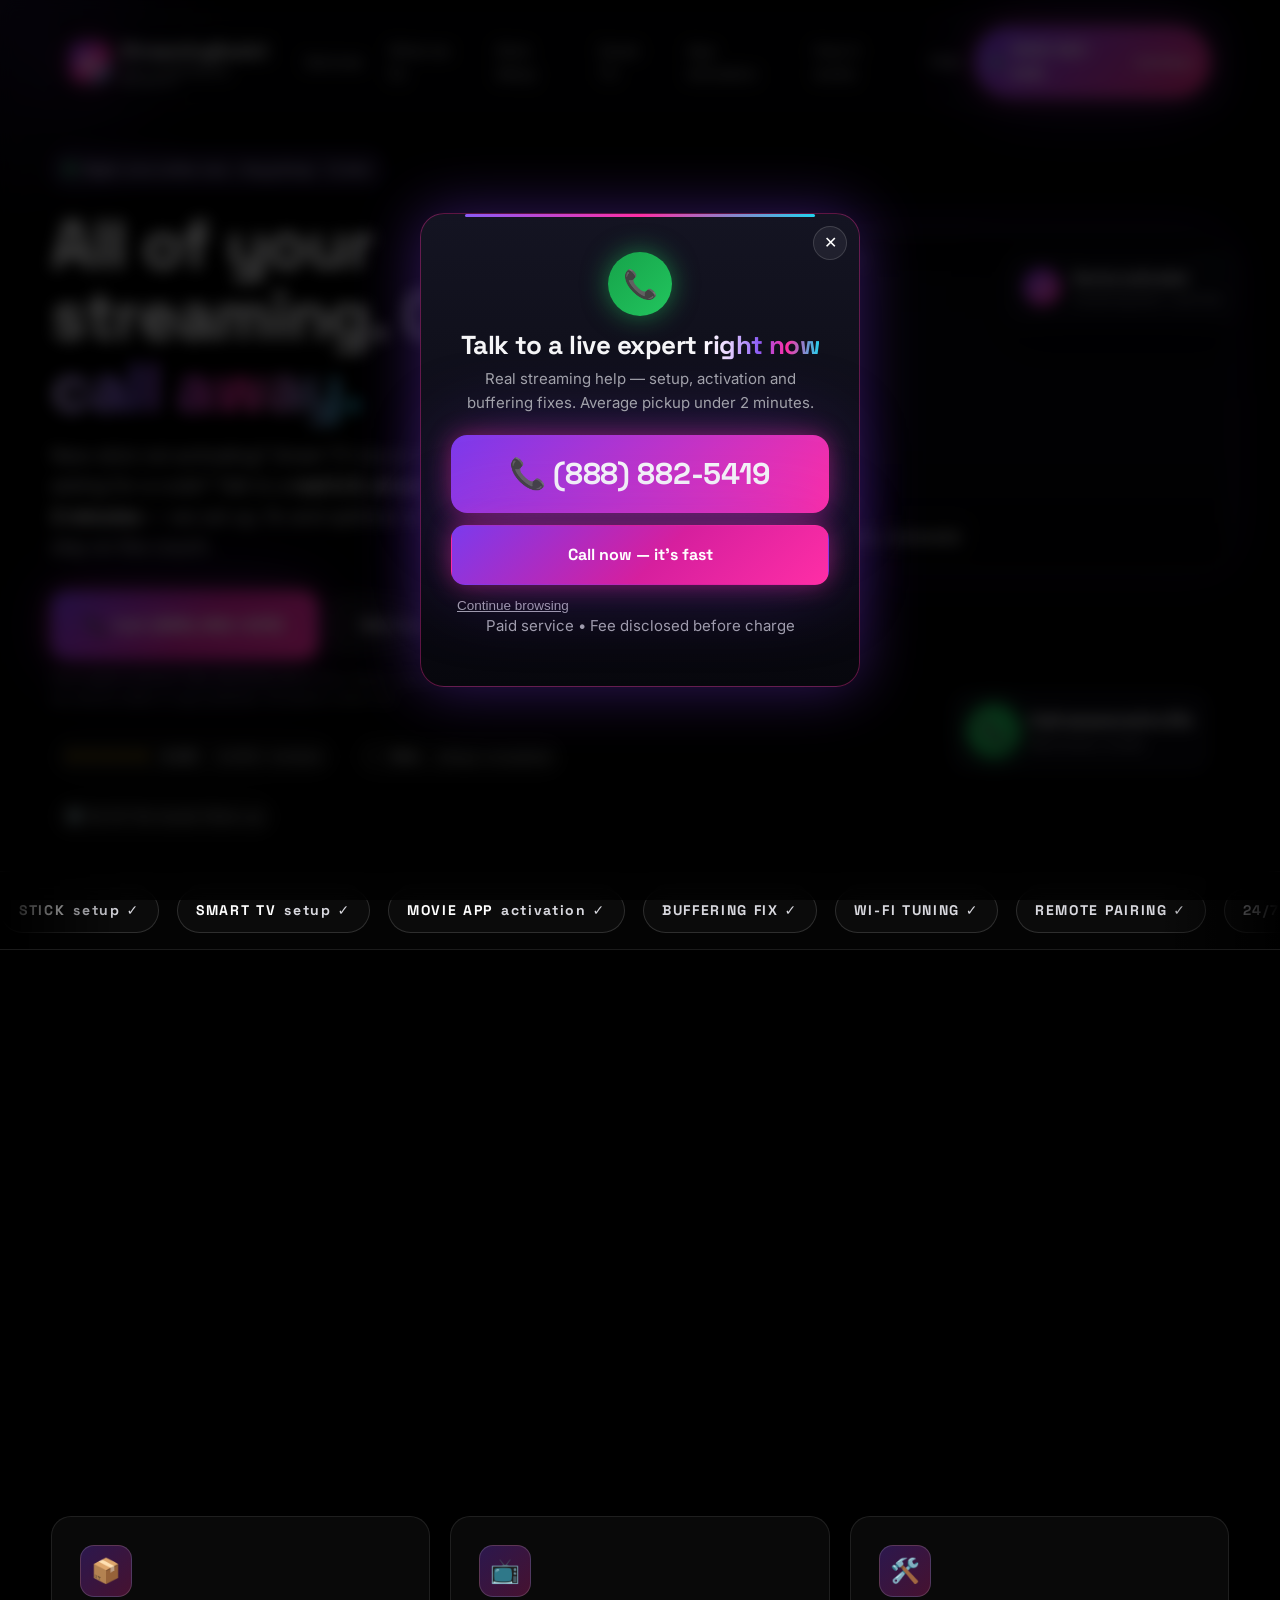
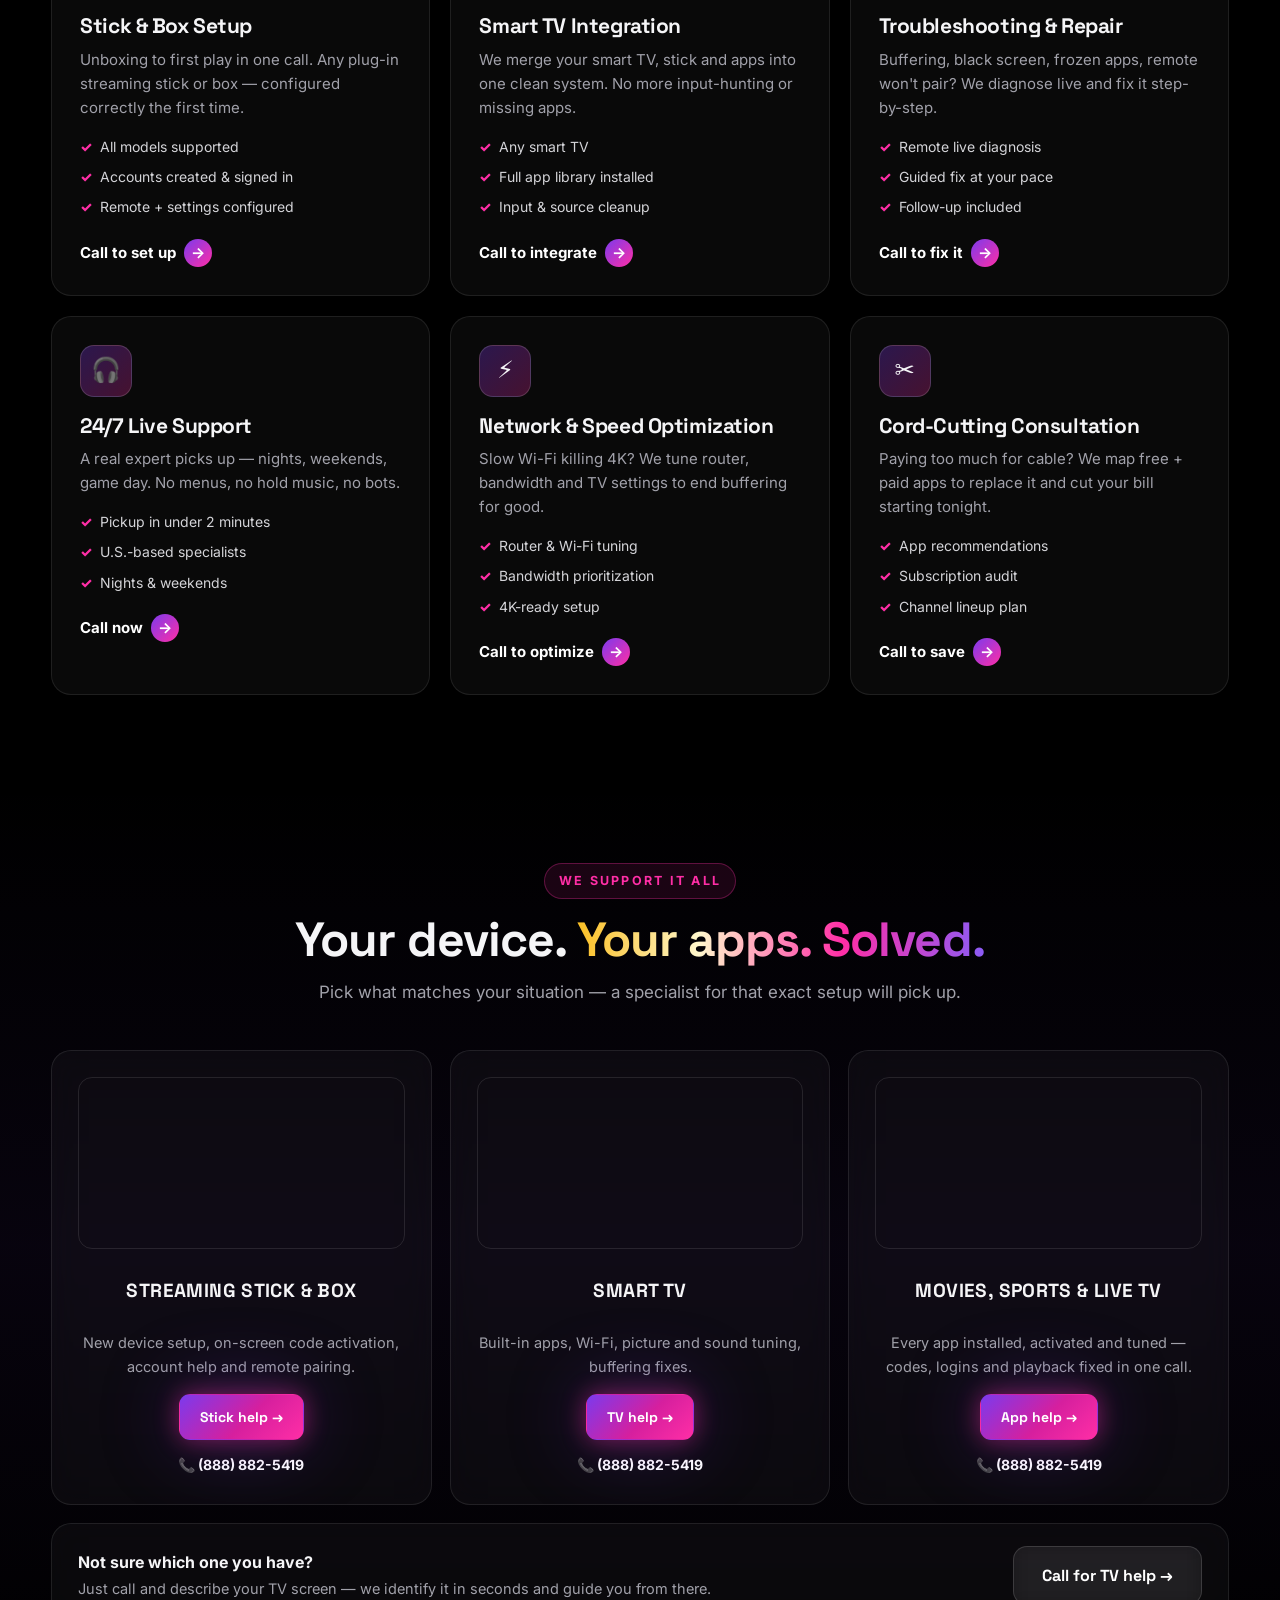
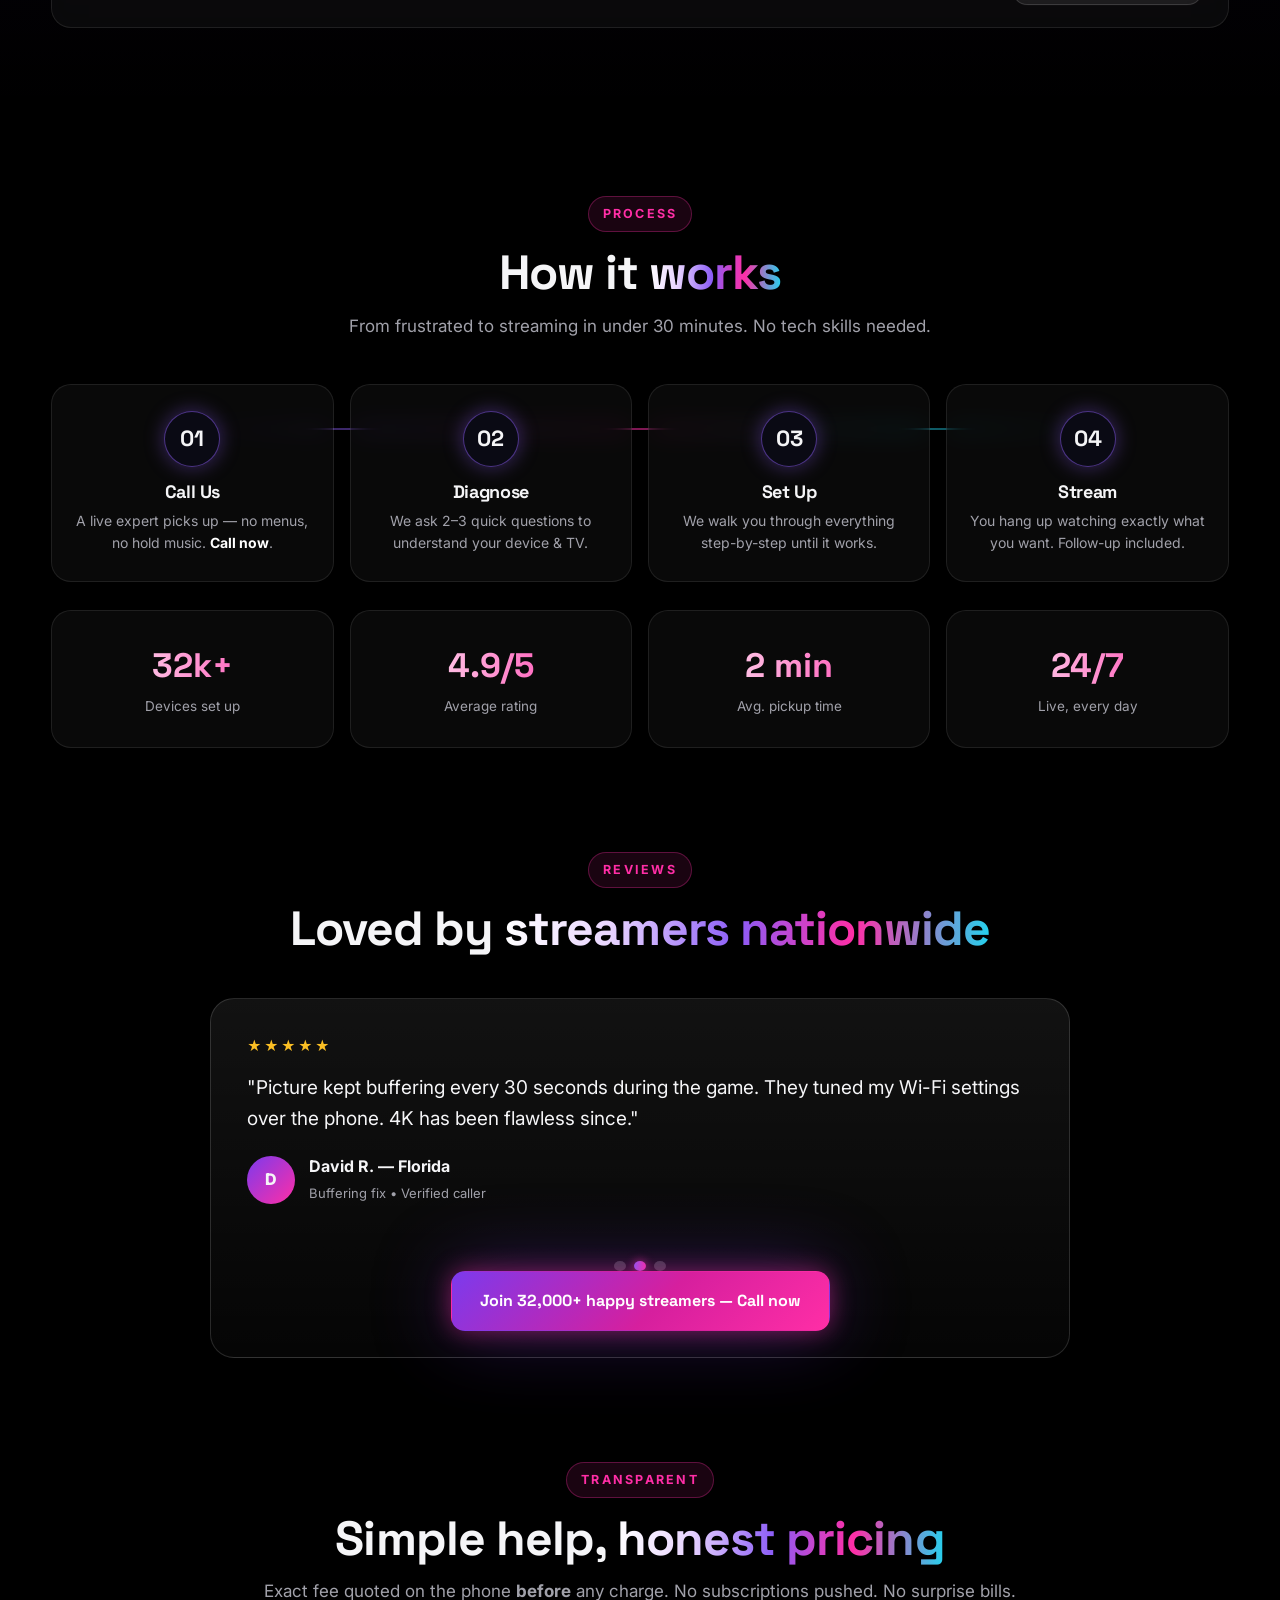
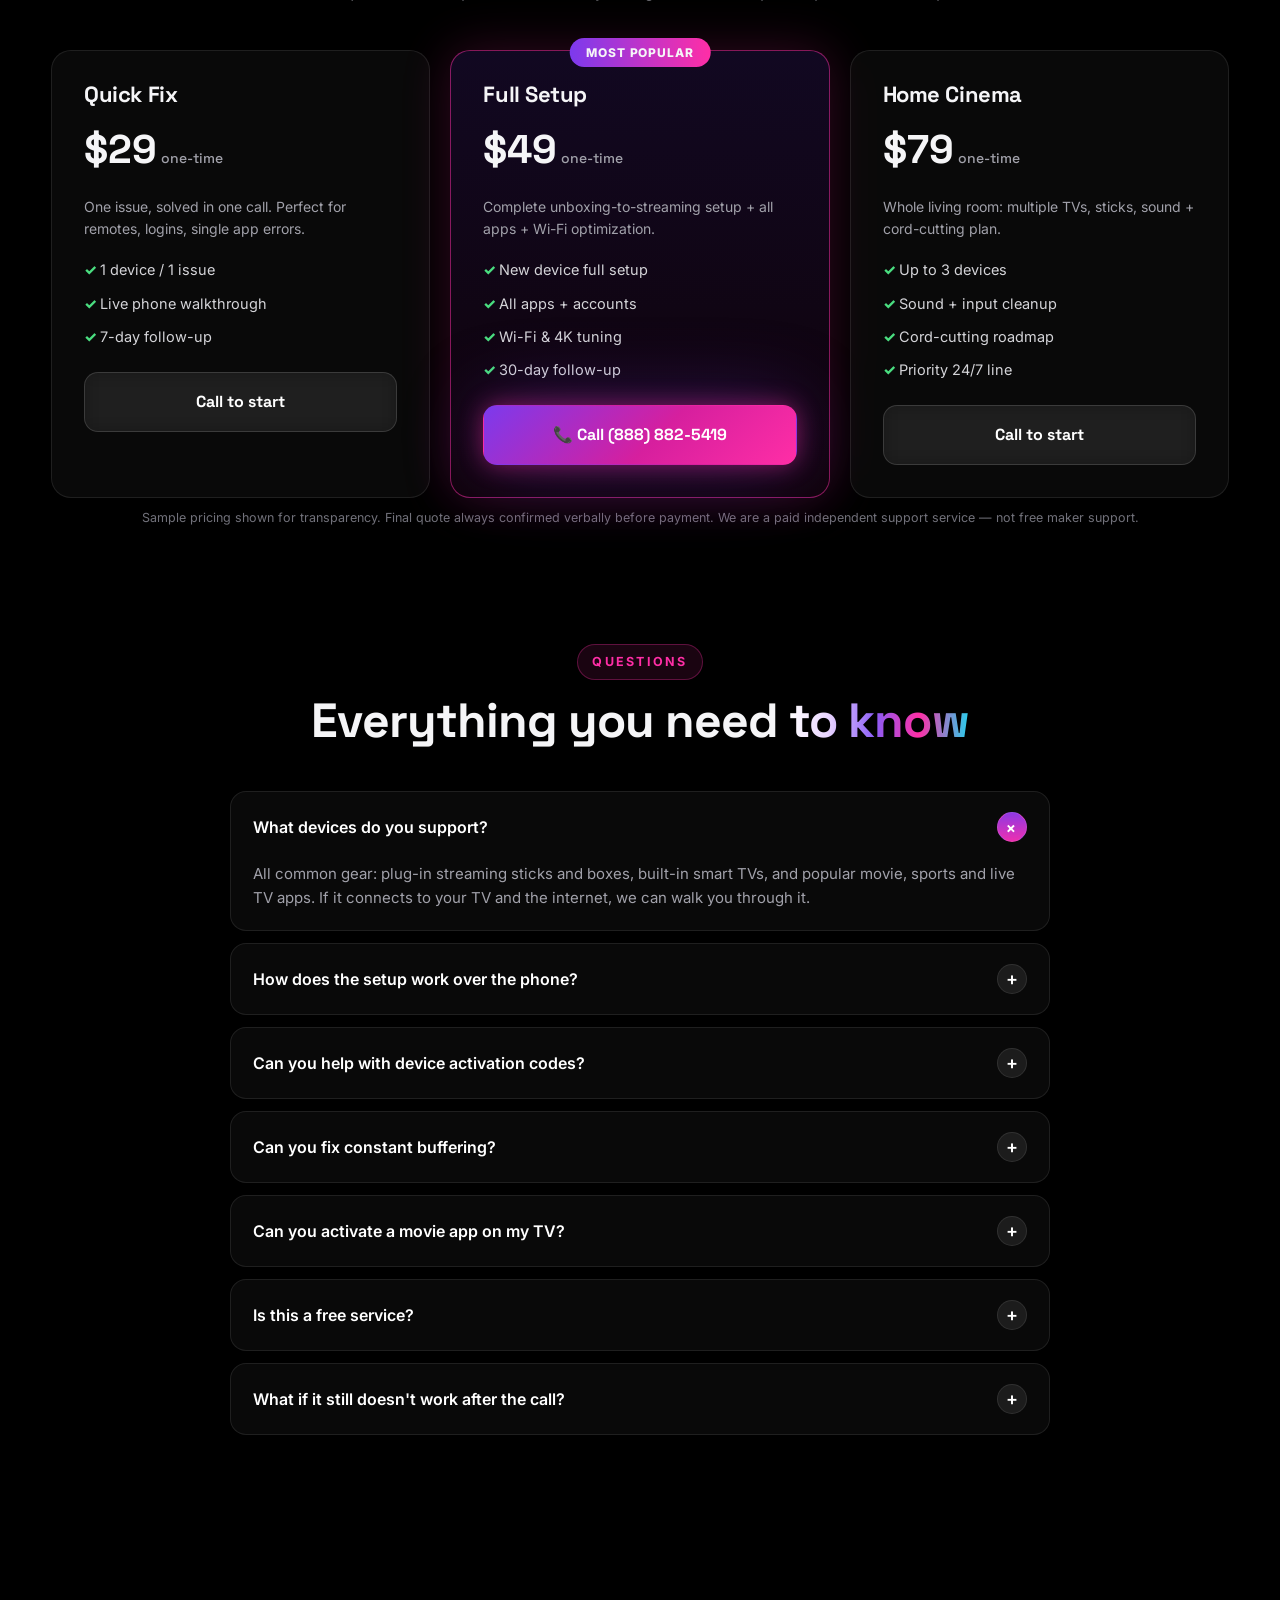
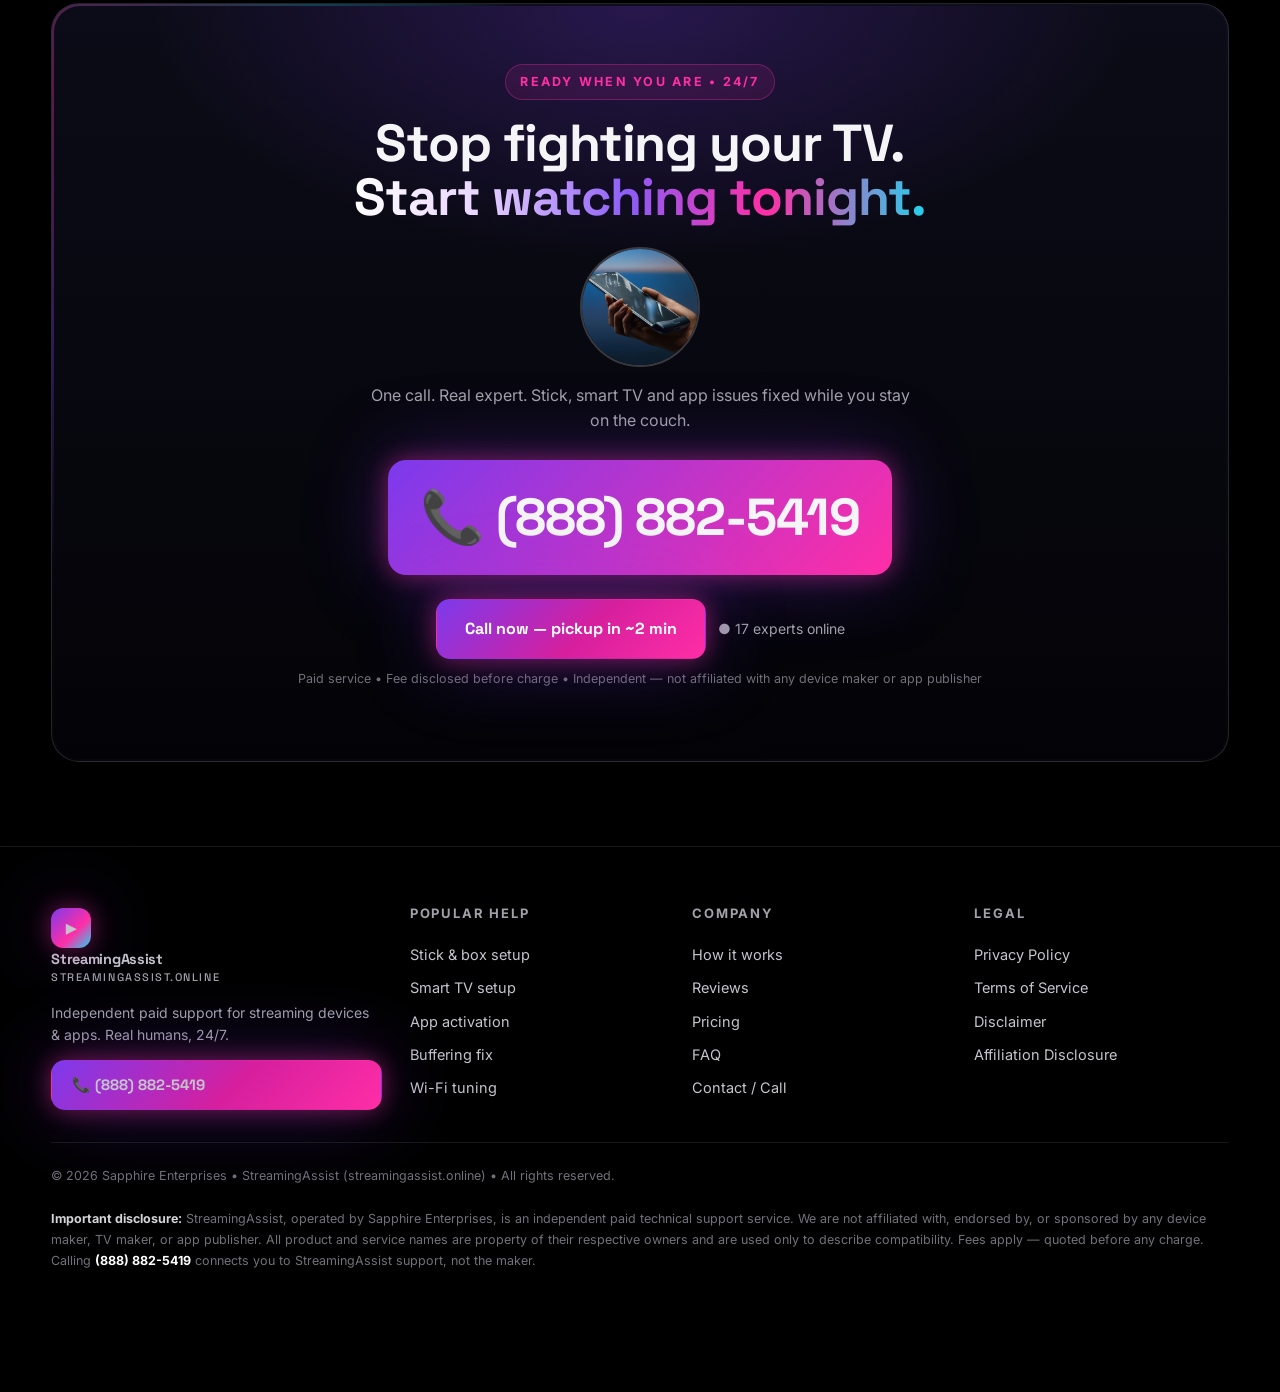
==== commit b63162d9: "Add Google tag AW-16799190588 for conversion tracking on all pages" ====
--- a/index.html
+++ b/index.html
@@ -2,6 +2,15 @@
 <html lang="en">
 <head>
 <meta charset="UTF-8"/>
+<!-- Google tag (gtag.js) -->
+<script async src="https://www.googletagmanager.com/gtag/js?id=AW-16799190588"></script>
+<script>
+  window.dataLayer = window.dataLayer || [];
+  function gtag(){dataLayer.push(arguments);}
+  gtag('js', new Date());
+
+  gtag('config', 'AW-16799190588');
+</script>
 <meta name="viewport" content="width=device-width, initial-scale=1.0"/>
 <title>StreamingAssist — Streaming Device Setup Experts | Call (888) 882-5419</title>
 <meta name="description" content="Call (888) 882-5419 for instant streaming help. Streaming stick, smart TV and movie app setup, activation, buffering fixes and 24/7 live experts. One call. Streaming solved."/>
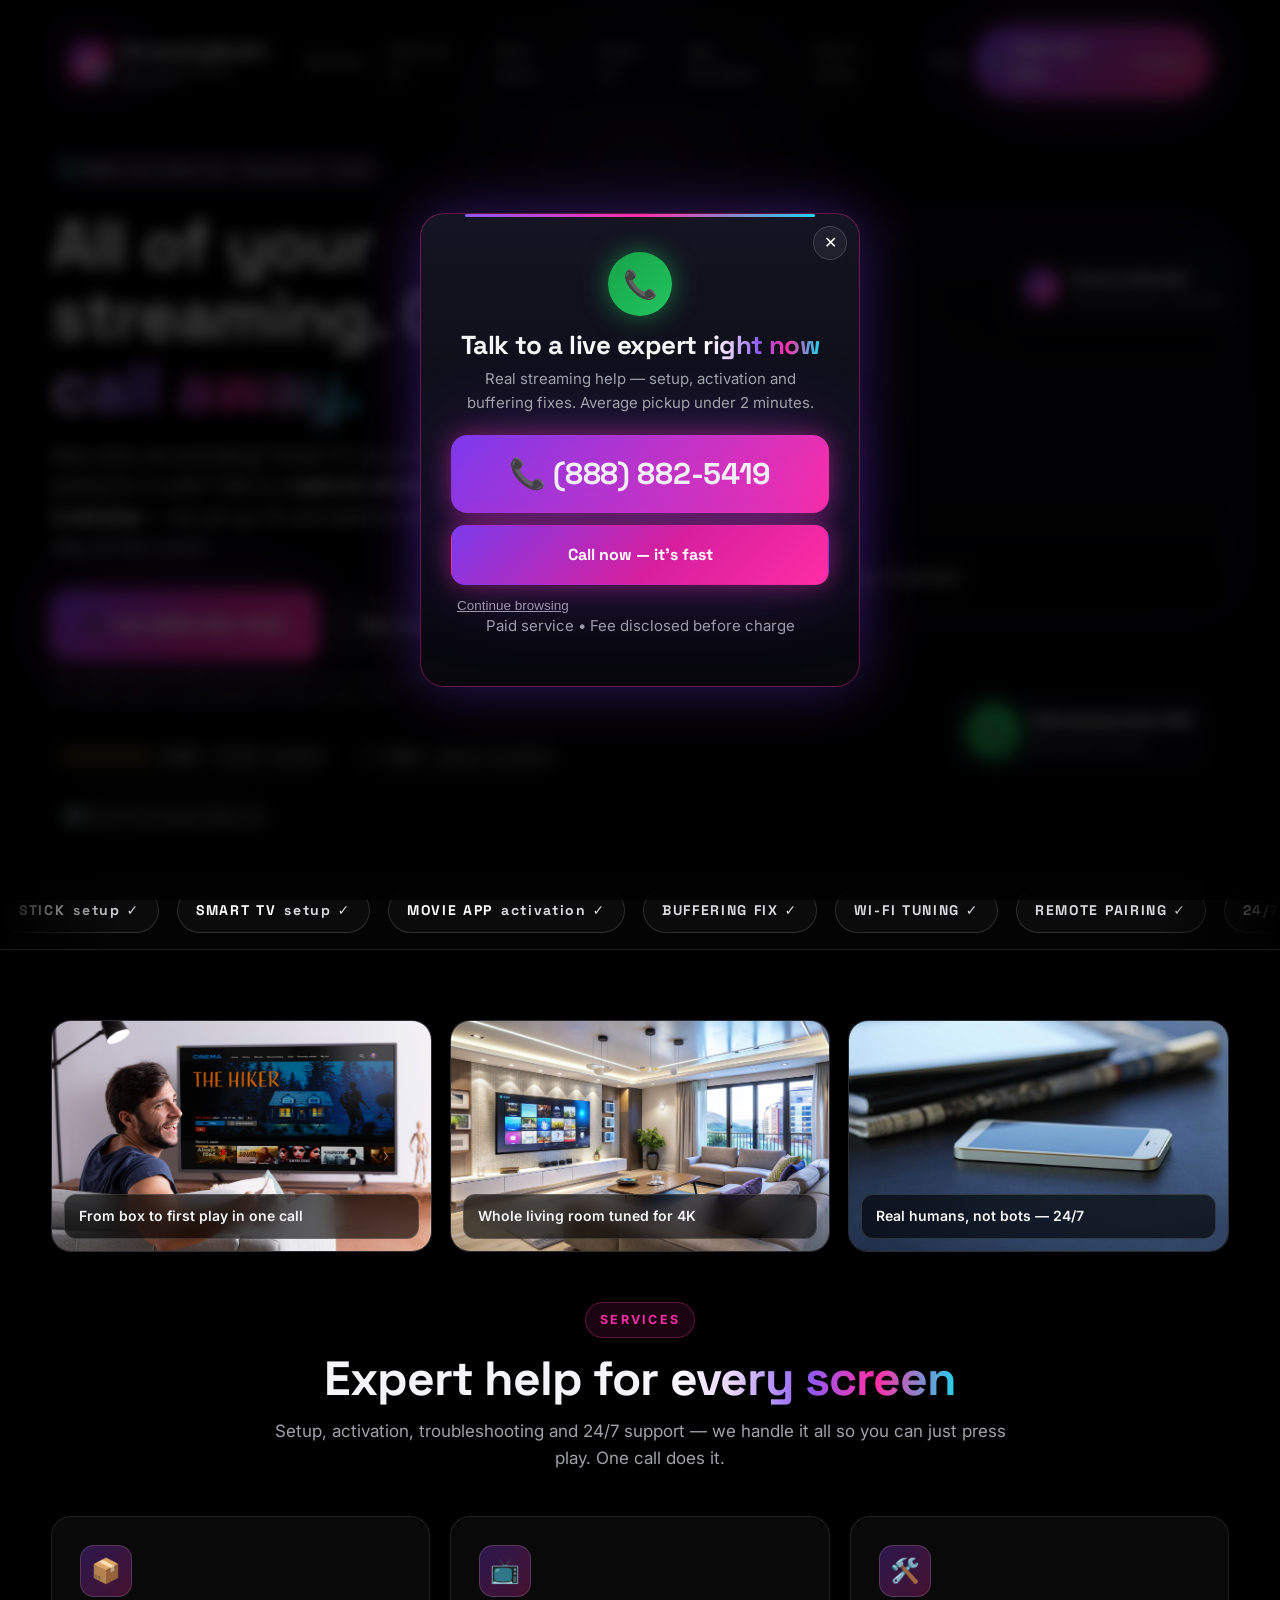
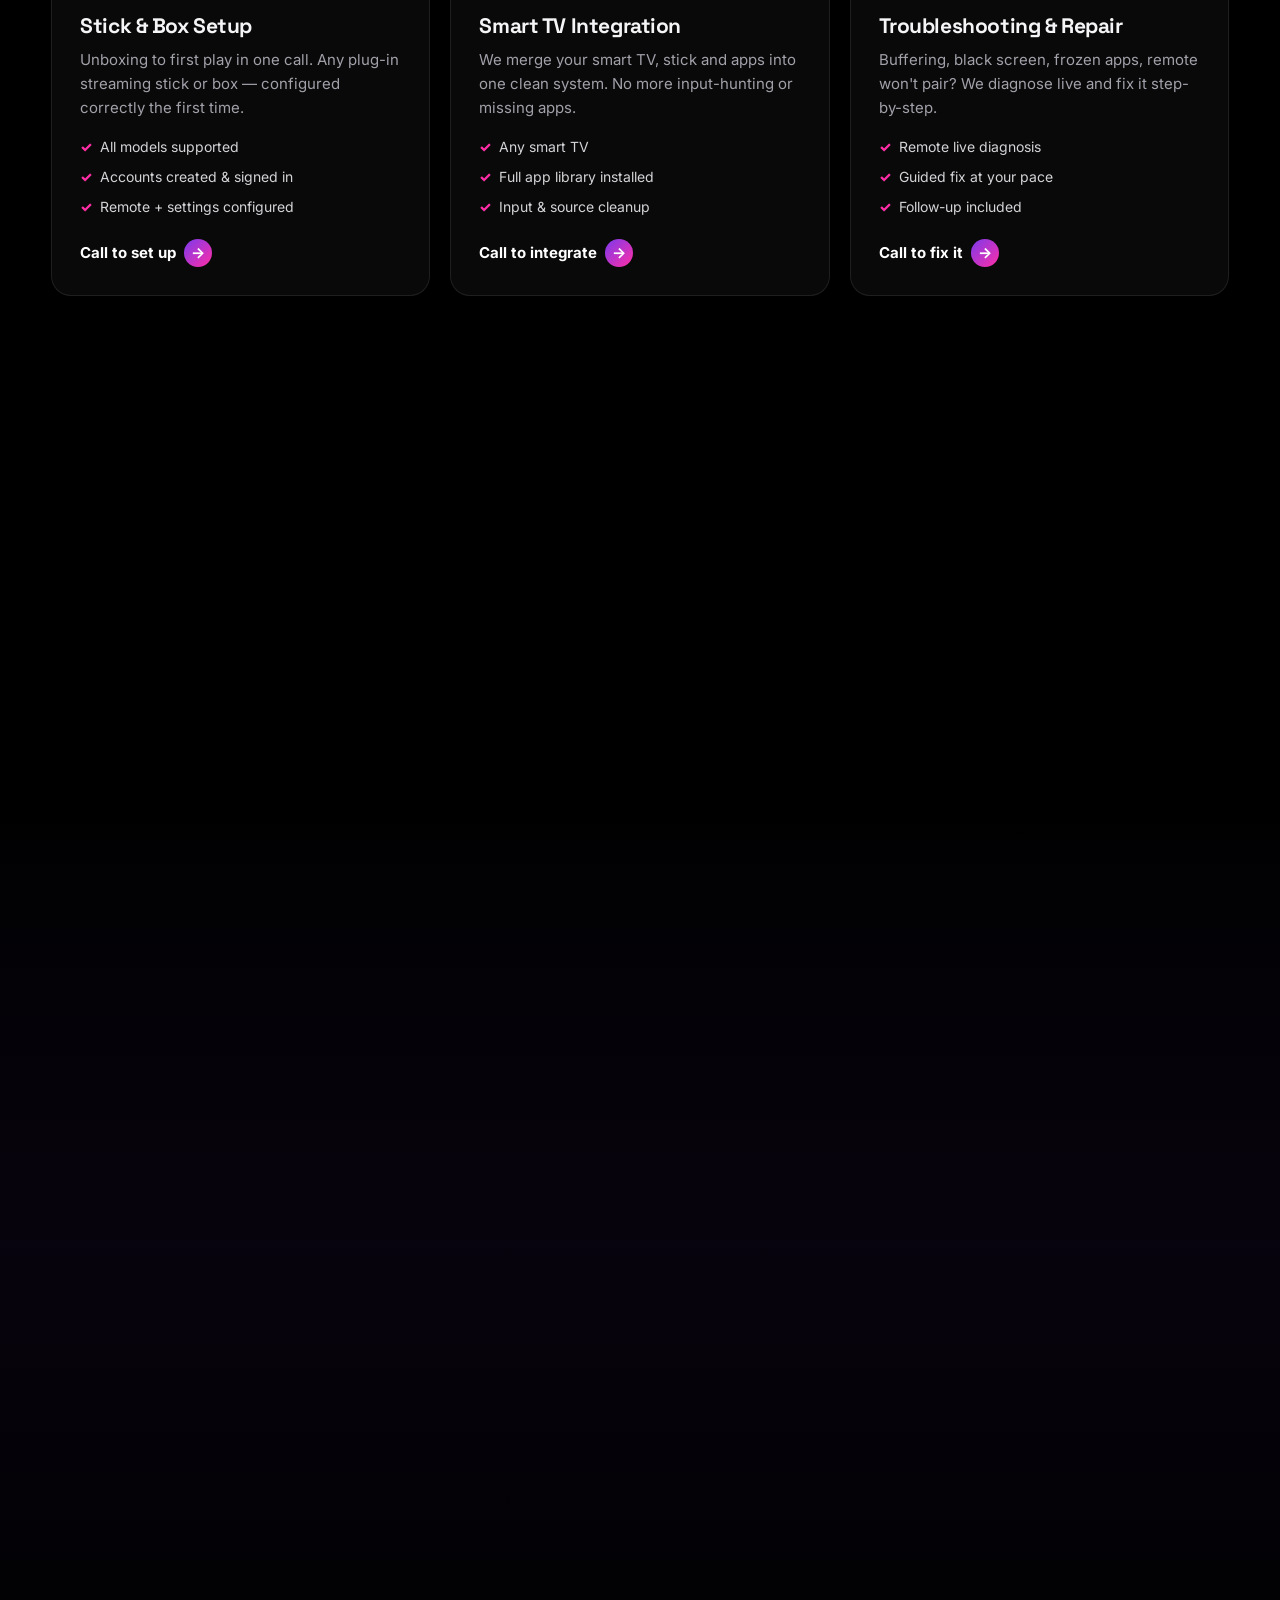
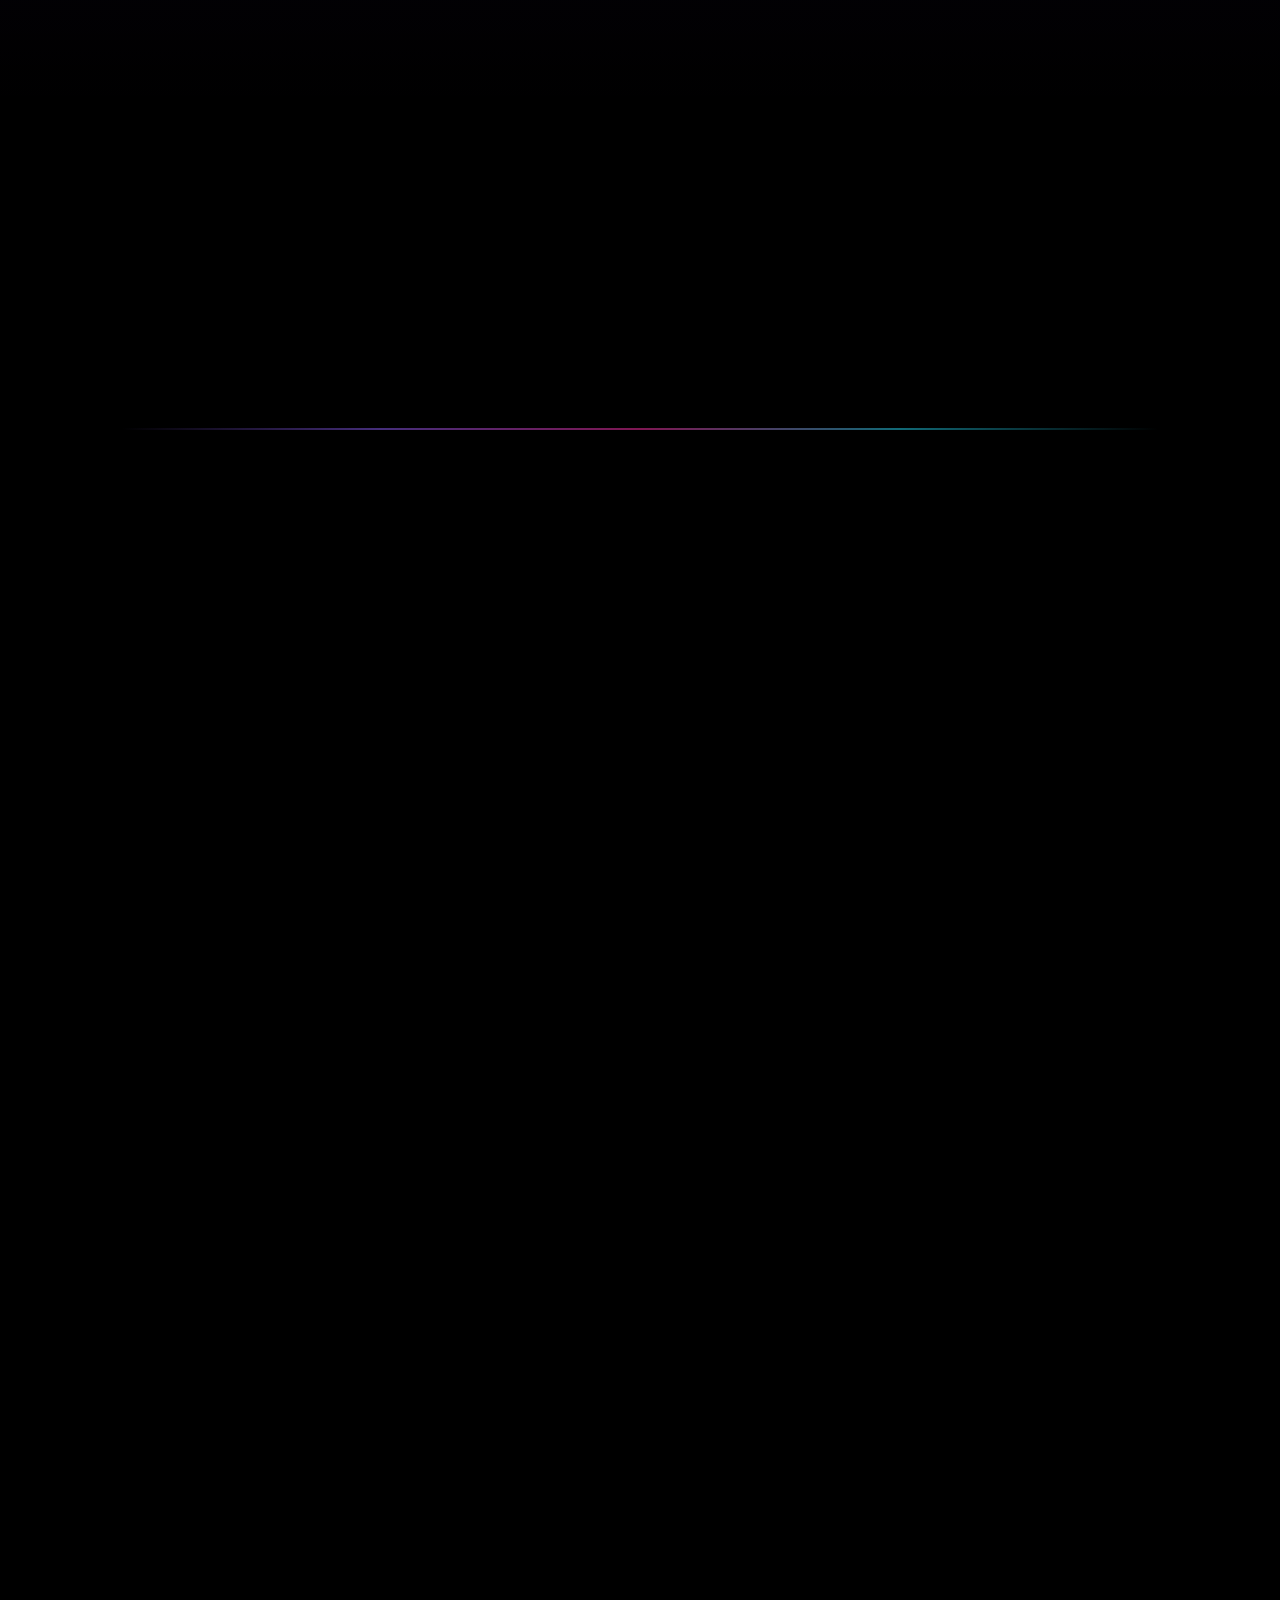
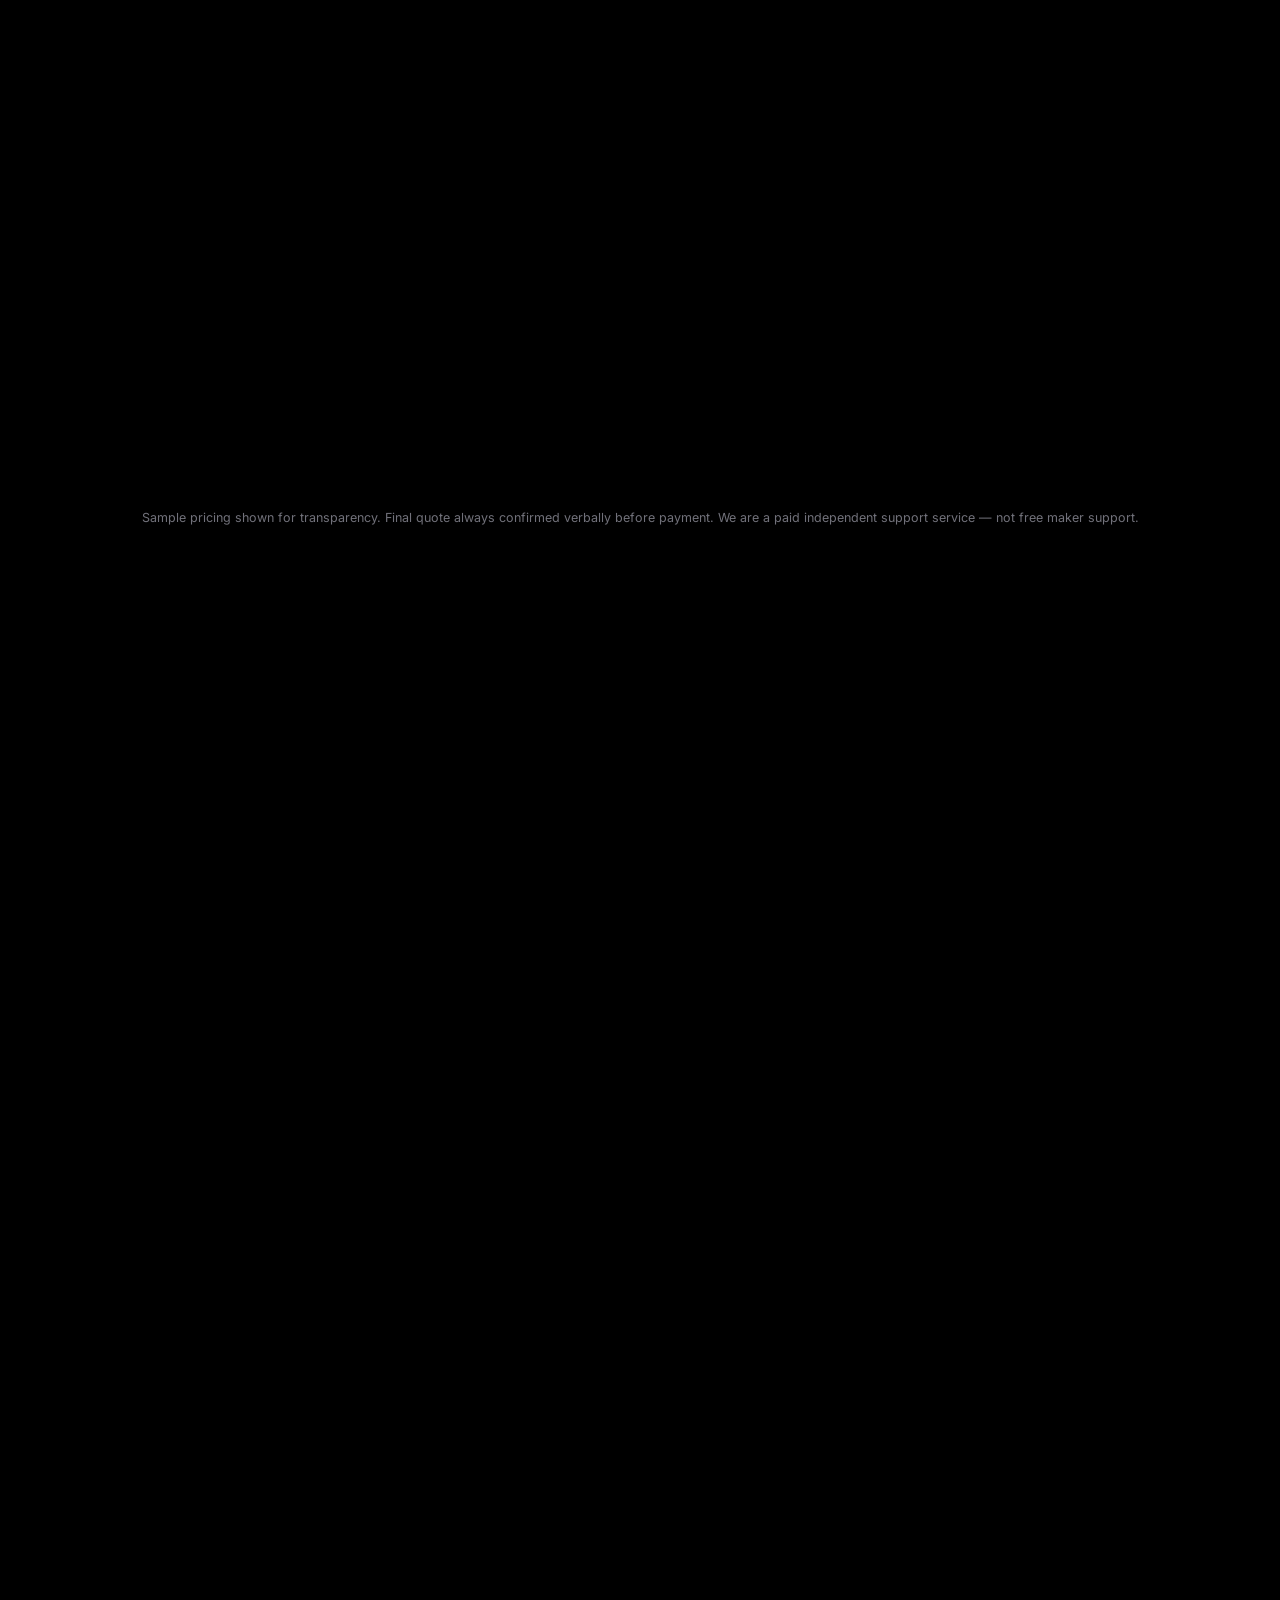
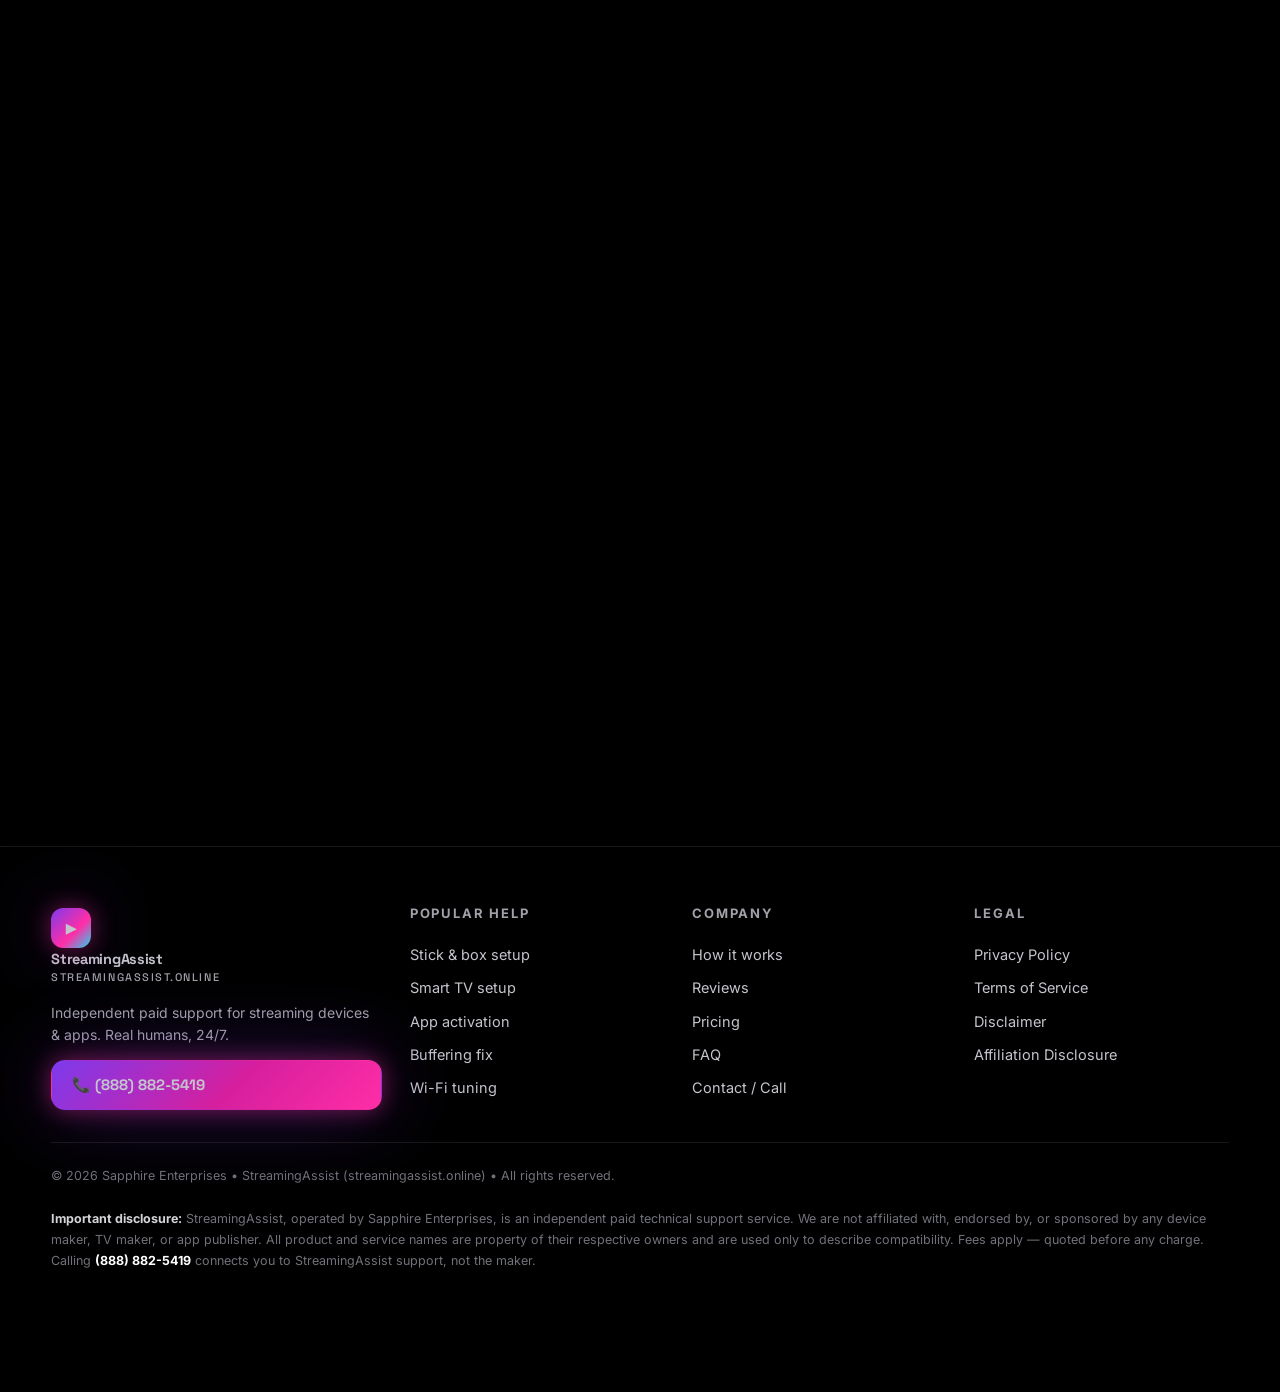
==== commit 67a181da: "Fix hero video chrome overlap: solid top bar above video stage" ====
--- a/index.html
+++ b/index.html
@@ -100,10 +100,12 @@
     </div>
     <div class="hero-visual reveal visible">
       <div class="video-frame" data-tilt>
-        <video src="assets/media/hero-cinema.mp4" autoplay muted loop playsinline preload="metadata"></video>
-        <div class="video-overlay"></div>
-        <div class="cinema-top" style="position:absolute;top:0;left:0;right:0;z-index:2"><span style="background:#ff5f57"></span><span style="background:#febc2e"></span><span style="background:#28c840"></span><span style="margin-left:8px;font-size:12px;color:#a1a1aa">streamingassist • cinema</span><span style="margin-left:auto;font-size:11px;color:#4ade80">● 4K</span></div>
-        <div class="video-caption"><span class="live"></span> YOUR LIVING ROOM, UPGRADED</div>
+        <div class="cinema-top"><span style="background:#ff5f57"></span><span style="background:#febc2e"></span><span style="background:#28c840"></span><span class="cinema-label">streamingassist • cinema</span><span style="margin-left:auto;font-size:11px;color:#4ade80">● 4K</span></div>
+        <div class="video-stage">
+          <video src="assets/media/hero-cinema.mp4" autoplay muted loop playsinline preload="metadata"></video>
+          <div class="video-overlay"></div>
+          <div class="video-caption"><span class="live"></span> YOUR LIVING ROOM, UPGRADED</div>
+        </div>
       </div>
       <div class="float-card fc-1"><div class="avatar">✓</div><div><div style="font-weight:800;font-size:14px">Device activated</div><div style="font-size:12px;color:#a1a1aa">Streaming stick • just now</div></div></div>
       <div class="float-card fc-2"><div style="font-size:12px;color:#a1a1aa">BUFFERING FIXED</div><div style="font-family:var(--font-display);font-weight:800;font-size:22px">4K <span style="color:#4ade80">● Stable</span></div><div style="font-size:12px;color:#a1a1aa">98 Mbps • 12ms</div></div>
--- a/assets/css/style.css
+++ b/assets/css/style.css
@@ -273,7 +273,10 @@
 .breadcrumb a{color:#fff;text-decoration:underline}
 
 /* muted video - cinematic, no audio */
-.video-frame{position:relative;border-radius:24px;overflow:hidden;border:1px solid rgba(255,255,255,.14);background:#05050c;box-shadow:0 30px 80px rgba(0,0,0,.7),0 0 60px rgba(124,58,237,.25)}
+.video-frame{position:relative;border-radius:24px;overflow:hidden;border:1px solid rgba(255,255,255,.14);background:#05050c;box-shadow:0 30px 80px rgba(0,0,0,.7),0 0 60px rgba(124,58,237,.25);display:flex;flex-direction:column}
+.video-frame .cinema-top{position:static;background:rgba(8,8,16,.98);backdrop-filter:blur(12px);-webkit-backdrop-filter:blur(12px);flex:0 0 auto}
+.video-frame .cinema-label{margin-left:8px;font-size:12px;color:#a1a1aa;white-space:nowrap;overflow:hidden;text-overflow:ellipsis}
+.video-stage{position:relative;flex:1 1 auto;min-height:0}
 .video-frame video{display:block;width:100%;height:100%;object-fit:cover;aspect-ratio:16/10}
 .video-overlay{position:absolute;inset:0;pointer-events:none;background:linear-gradient(180deg,rgba(0,0,0,.25) 0%,transparent 30%,transparent 62%,rgba(0,0,0,.78) 100%)}
 .video-caption{position:absolute;left:16px;bottom:14px;z-index:2;display:flex;gap:8px;align-items:center;font-size:12px;font-weight:700;letter-spacing:.1em;background:rgba(0,0,0,.6);border:1px solid rgba(255,255,255,.16);padding:7px 13px;border-radius:999px}
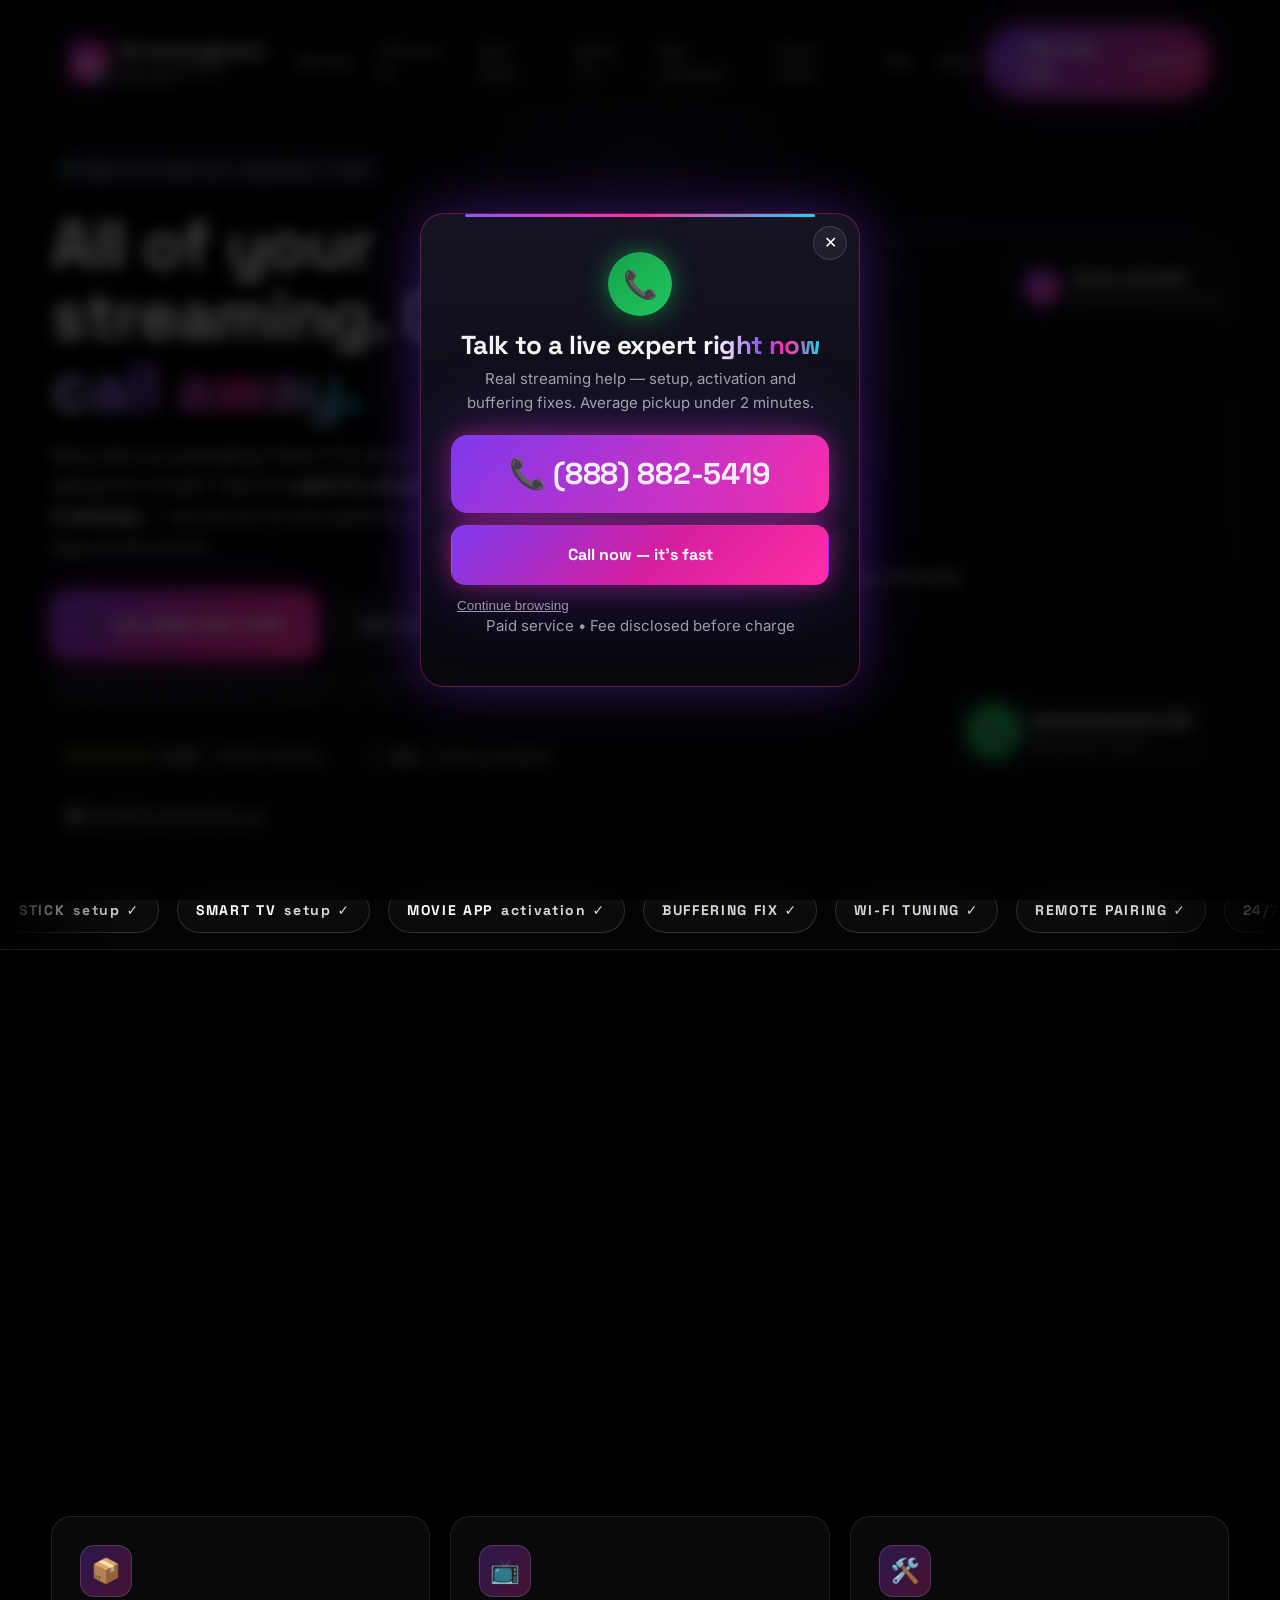
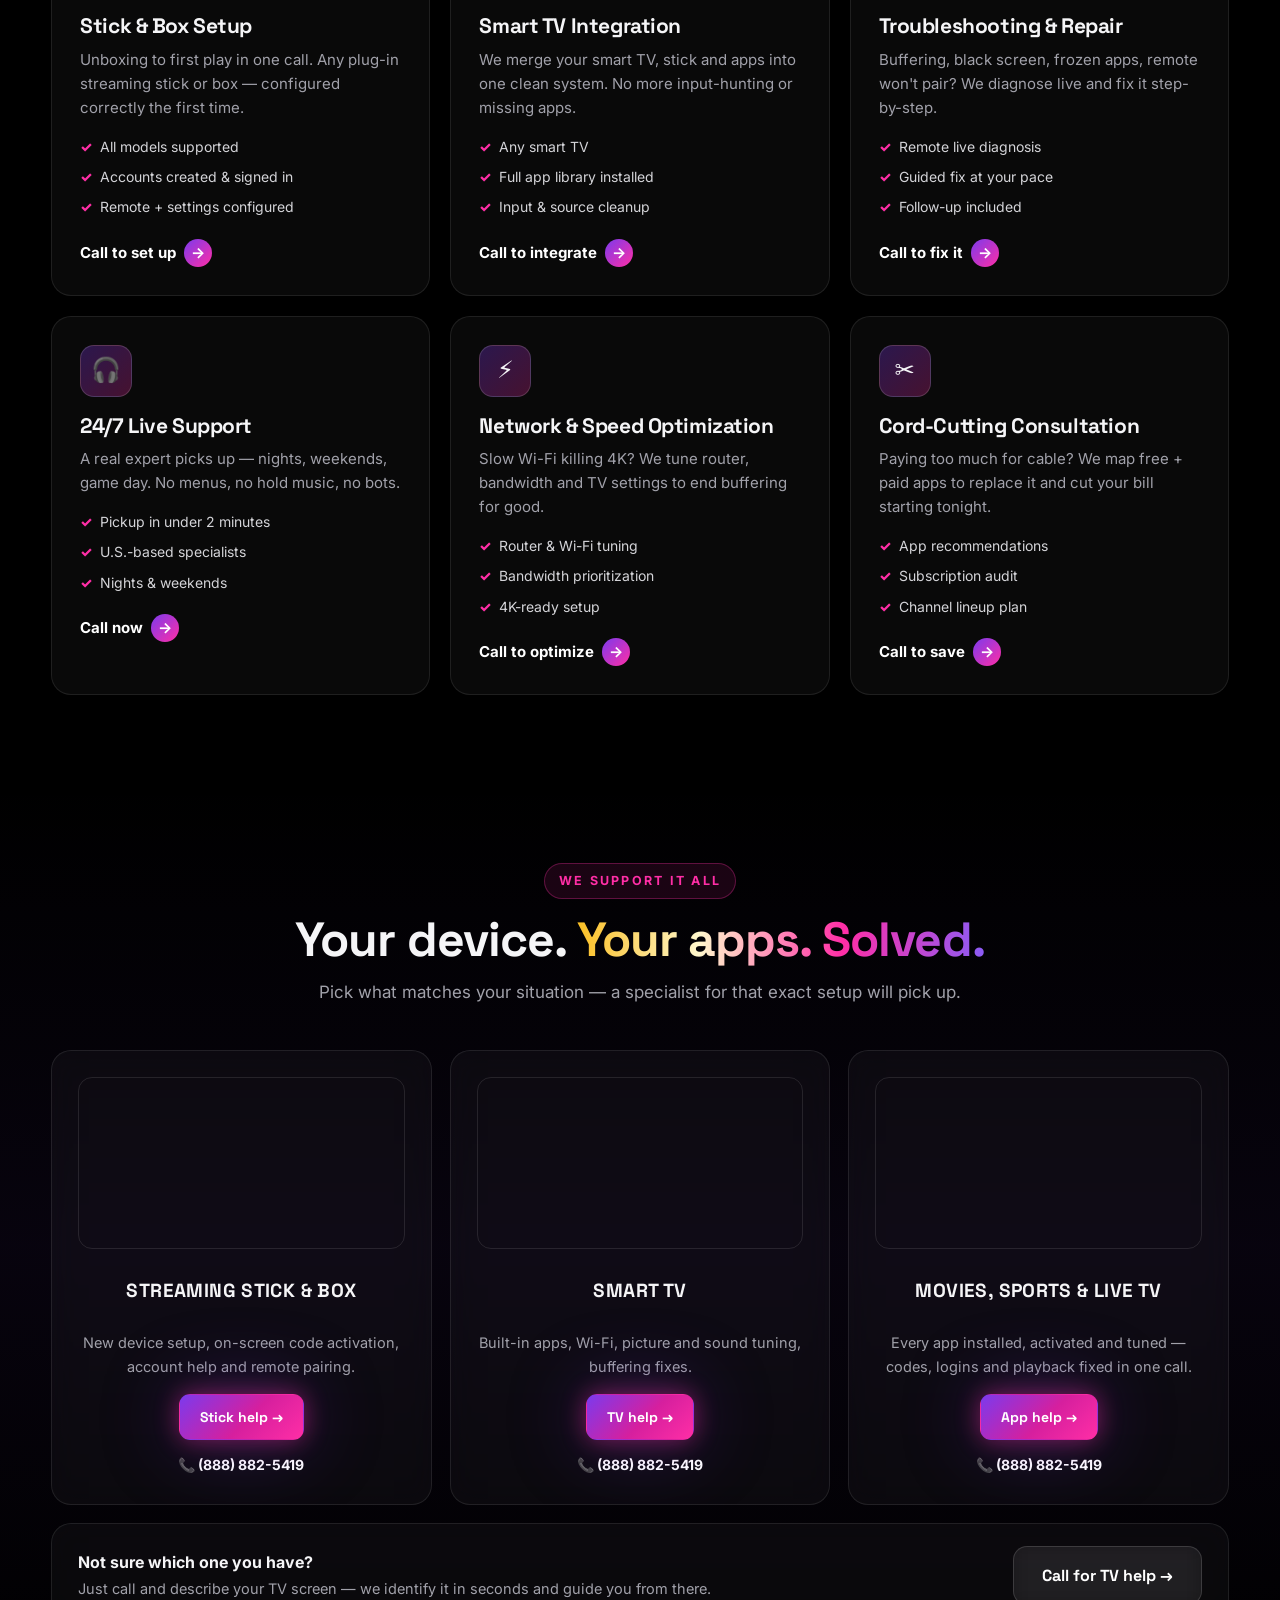
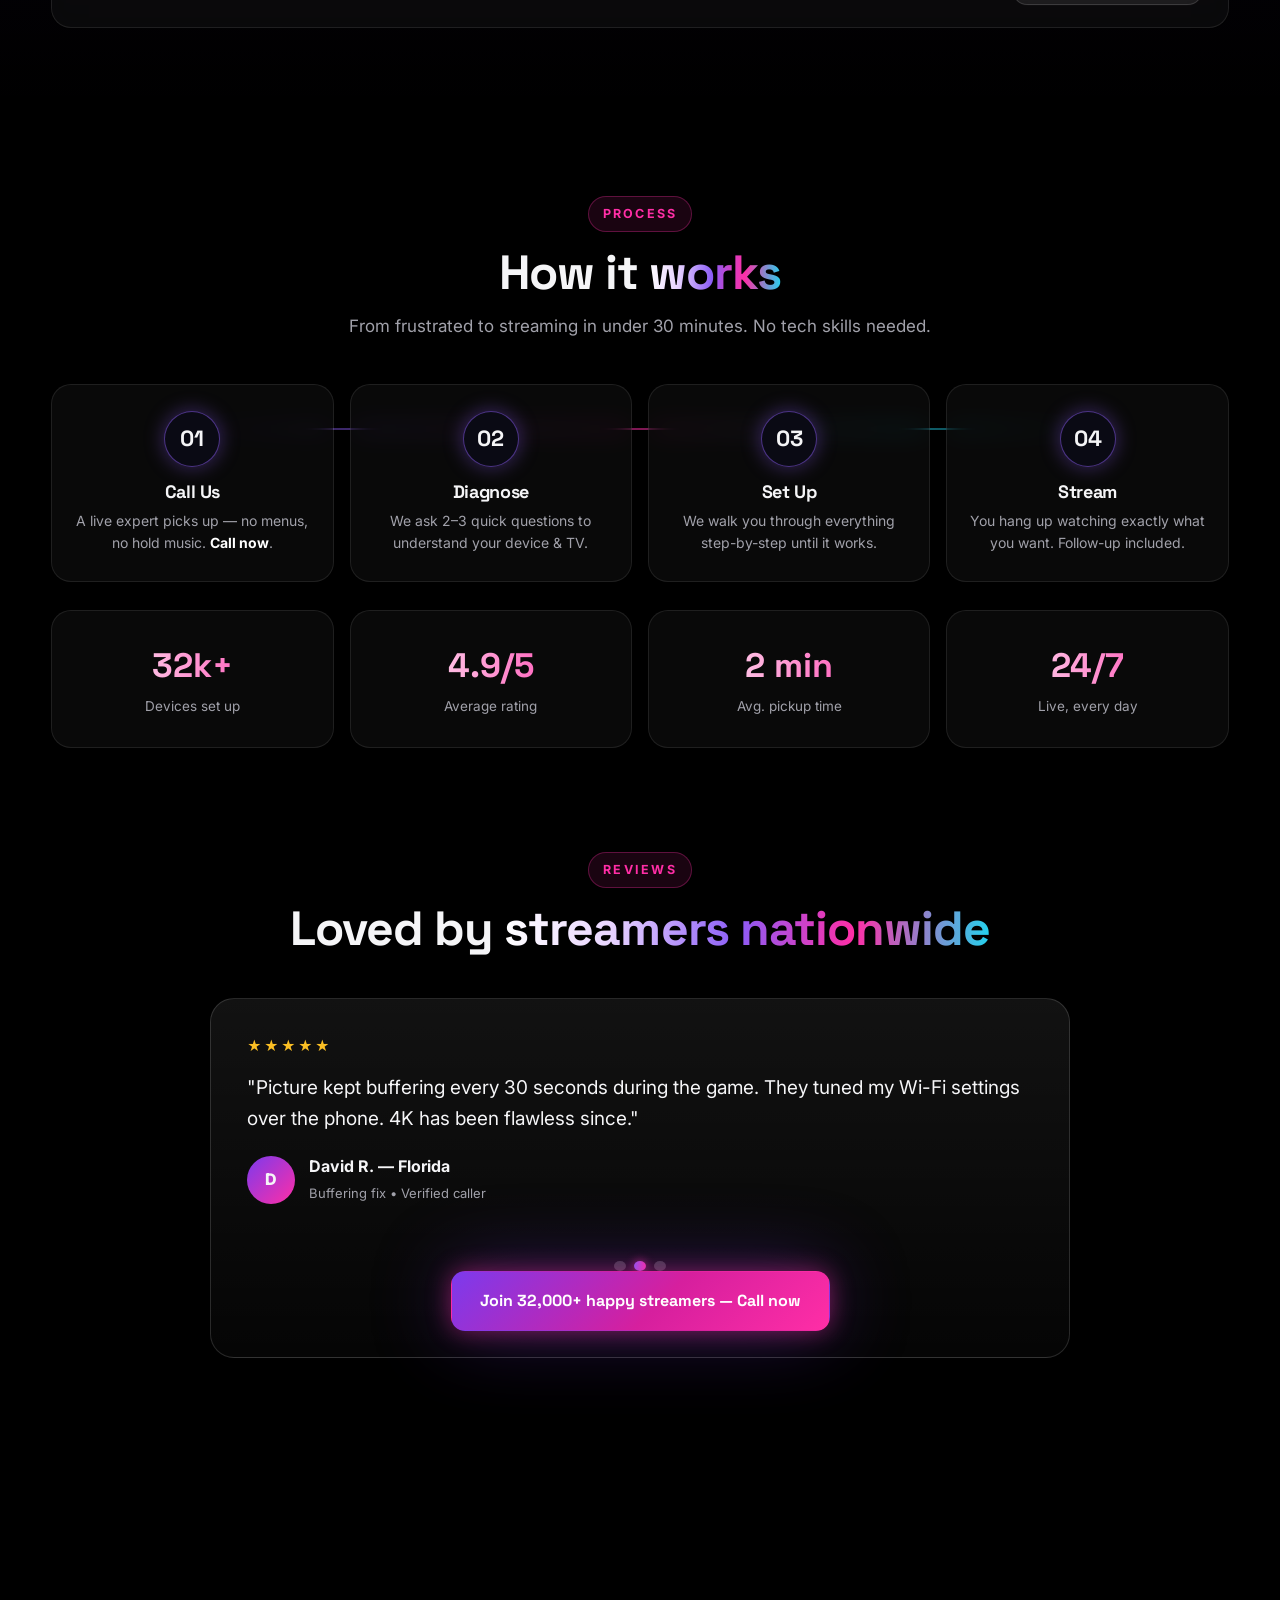
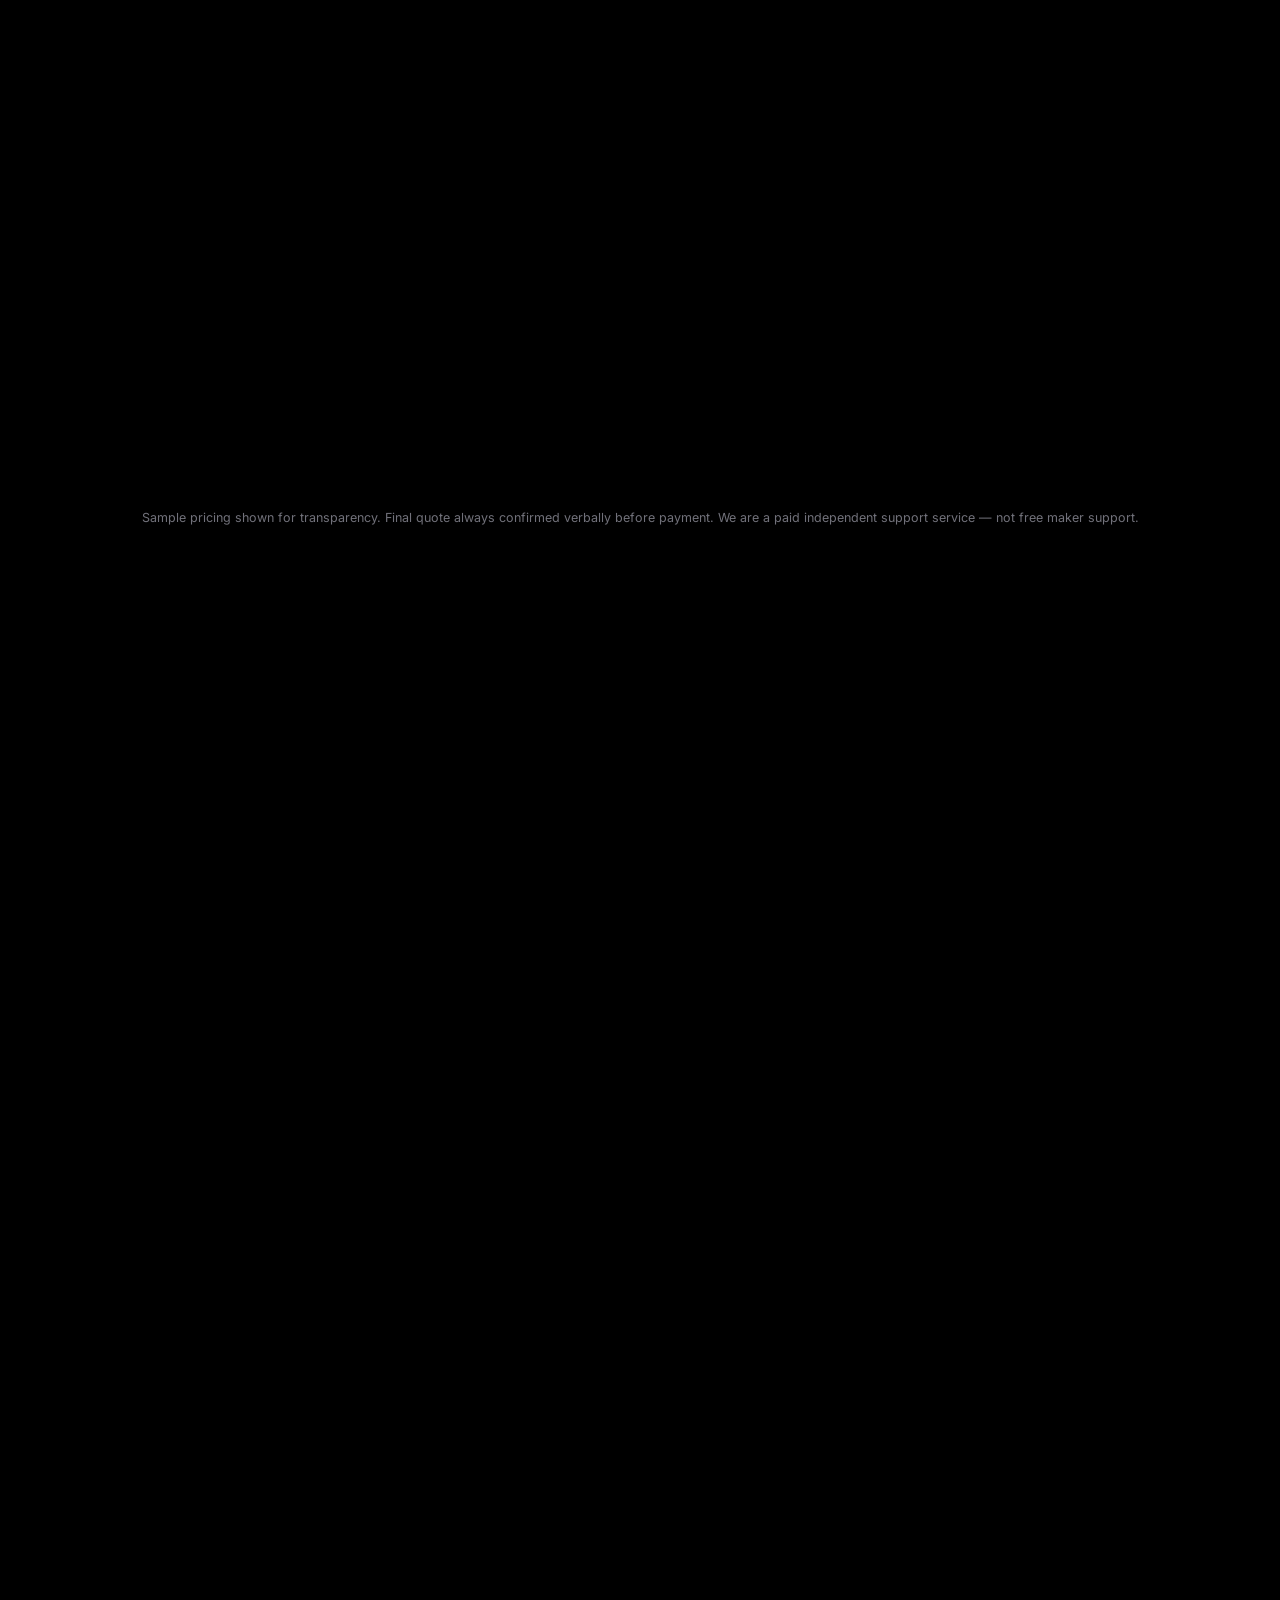
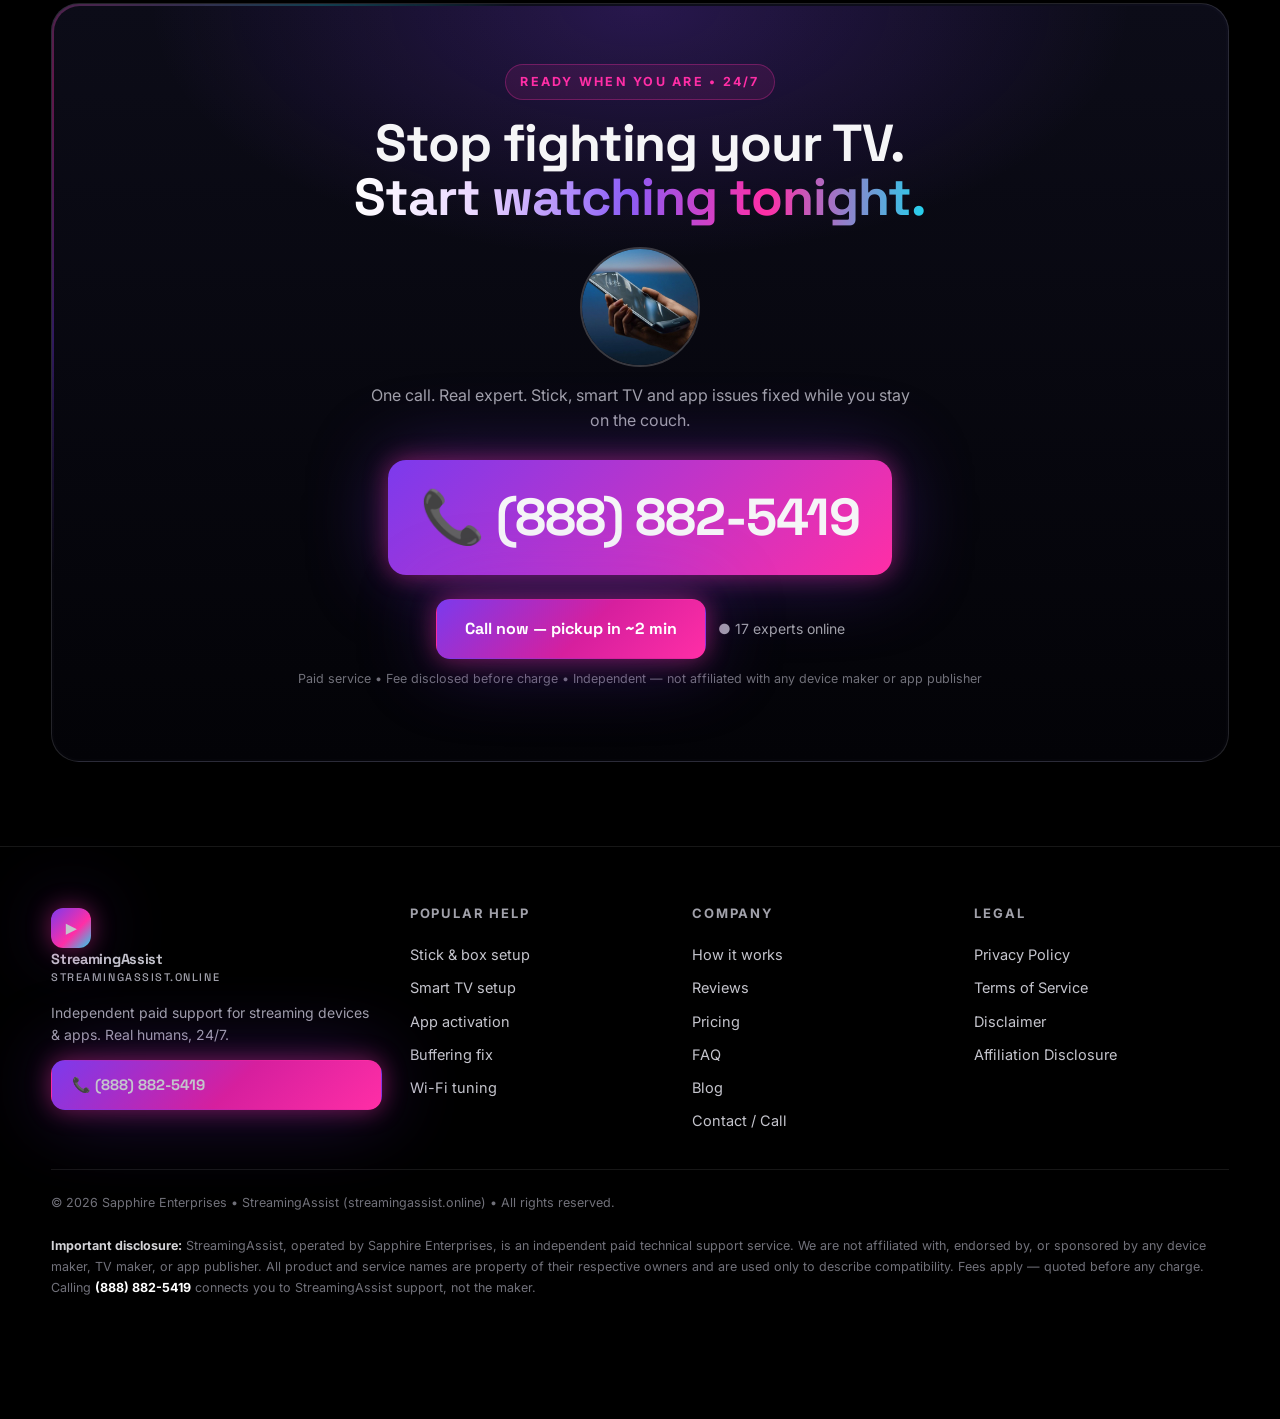
==== commit 21d1b294: "Add brand-neutral blog with 3 SEO starter posts, nav links and sitemap" ====
--- a/index.html
+++ b/index.html
@@ -65,6 +65,7 @@
       <a href="app-activation.html">App Activation</a>
       <a href="#how">How it works</a>
       <a href="#faq">FAQ</a>
+      <a href="blog.html">Blog</a>
     </nav>
     <div class="nav-cta">
       <a class="phone-pill" href="tel:+18888825419"> <span class="dot"></span> <span class="num">(888) 882-5419</span><span style="font-size:13px;opacity:.85">Call&nbsp;Now</span></a>
@@ -75,7 +76,7 @@
 <div class="mobile-menu" id="mobileMenu">
   <a href="#services">Services</a><a href="#devices">What we fix</a>
   <a href="stick-setup.html">Stick Setup</a><a href="smart-tv-setup.html">Smart TV Setup</a><a href="app-activation.html">App Activation</a>
-  <a href="#how">How it works</a><a href="#faq">FAQ</a>
+  <a href="#how">How it works</a><a href="#faq">FAQ</a><a href="blog.html">Blog</a>
   <a href="tel:+18888825419" style="background:linear-gradient(135deg,#7c3aed,#ff2ea6);text-align:center">📞 Call (888) 882-5419</a>
 </div>
 
@@ -260,7 +261,7 @@
         <a href="tel:+18888825419" class="btn btn-primary" style="padding:12px 20px;font-size:15px">📞 (888) 882-5419</a>
       </div>
       <div><h4>Popular help</h4><a href="stick-setup.html">Stick & box setup</a><a href="smart-tv-setup.html">Smart TV setup</a><a href="app-activation.html">App activation</a><a href="#services">Buffering fix</a><a href="#services">Wi-Fi tuning</a></div>
-      <div><h4>Company</h4><a href="#how">How it works</a><a href="#reviews">Reviews</a><a href="#plans">Pricing</a><a href="#faq">FAQ</a><a href="tel:+18888825419">Contact / Call</a></div>
+      <div><h4>Company</h4><a href="#how">How it works</a><a href="#reviews">Reviews</a><a href="#plans">Pricing</a><a href="#faq">FAQ</a><a href="blog.html">Blog</a><a href="tel:+18888825419">Contact / Call</a></div>
       <div><h4>Legal</h4><a href="privacy.html">Privacy Policy</a><a href="terms.html">Terms of Service</a><a href="disclaimer.html">Disclaimer</a><a href="disclaimer.html#affiliation">Affiliation Disclosure</a></div>
     </div>
     <div class="foot-note">
--- a/assets/css/style.css
+++ b/assets/css/style.css
@@ -188,6 +188,23 @@
 .device p{color:var(--muted);font-size:14.5px;margin:0 0 16px}
 .device .btn{padding:11px 20px;font-size:14px;border-radius:11px}
 
+/* blog */
+.blog-grid{display:grid;grid-template-columns:repeat(3,1fr);gap:18px}
+.post-card{overflow:hidden;transition:.3s}
+.post-card:hover{transform:translateY(-5px);border-color:rgba(255,46,166,.4)}
+.post-card img{width:100%;height:180px;object-fit:cover;display:block}
+.post-card-body{padding:22px}
+.post-meta{font-size:12.5px;color:var(--muted);letter-spacing:.06em;text-transform:uppercase}
+.post-card h3{font-size:20px;margin:10px 0 8px}
+.post-card p{color:var(--muted);font-size:14.5px;margin:0 0 14px}
+.post-body{max-width:760px;margin:0 auto}
+.post-body p{color:#c9c9d1;font-size:17px;margin:0 0 18px}
+.post-body h2{font-size:clamp(22px,3.5vw,30px);margin:34px 0 12px}
+.post-body ul{color:#c9c9d1;display:grid;gap:8px;padding-left:20px;margin:0 0 18px}
+.post-hero{border-radius:20px;overflow:hidden;border:1px solid var(--stroke-2);margin:22px 0}
+.post-hero img{width:100%;height:clamp(220px,40vw,380px);object-fit:cover;display:block}
+@media(max-width:860px){.blog-grid{grid-template-columns:1fr;max-width:560px;margin:0 auto}}
+
 /* steps */
 .steps{display:grid;grid-template-columns:repeat(4,1fr);gap:16px;position:relative}
 .steps::before{content:"";position:absolute;top:44px;left:6%;right:6%;height:2px;background:linear-gradient(90deg,transparent,var(--violet),var(--pink),var(--cyan),transparent);opacity:.5}
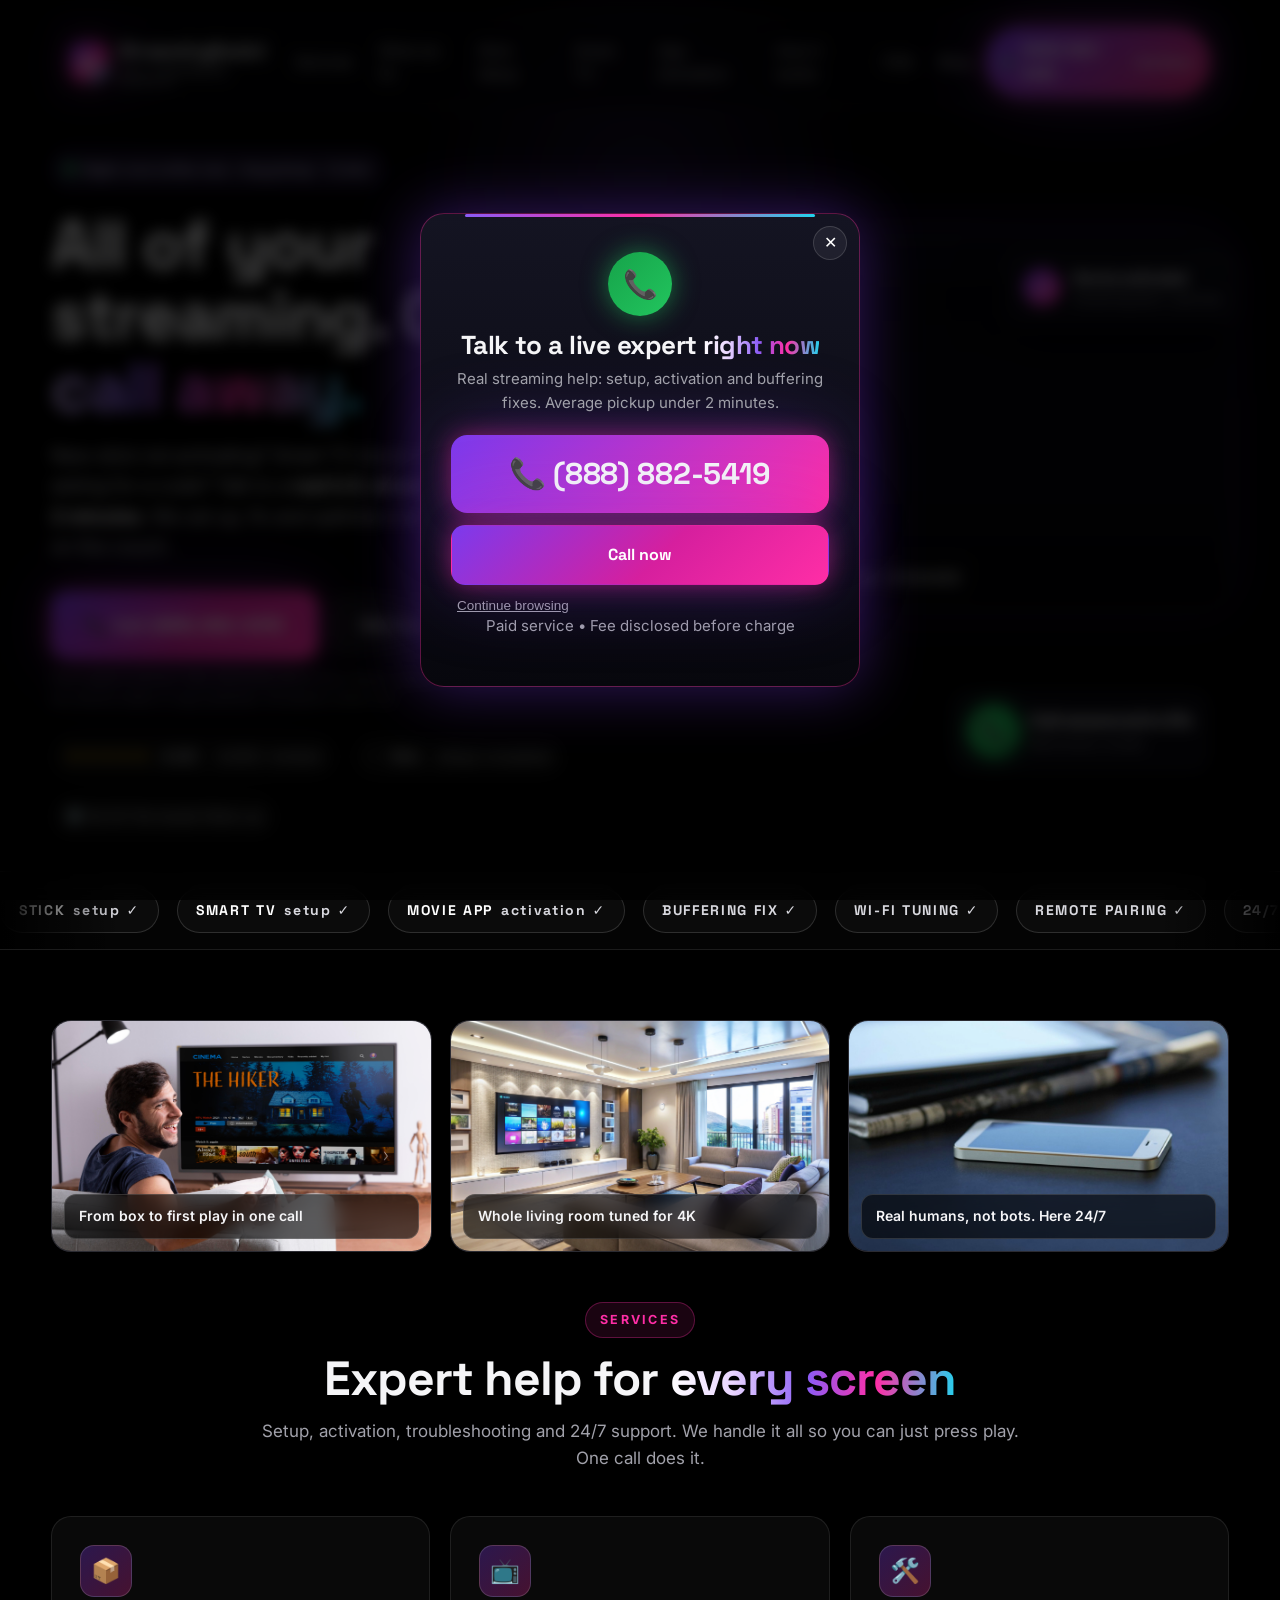
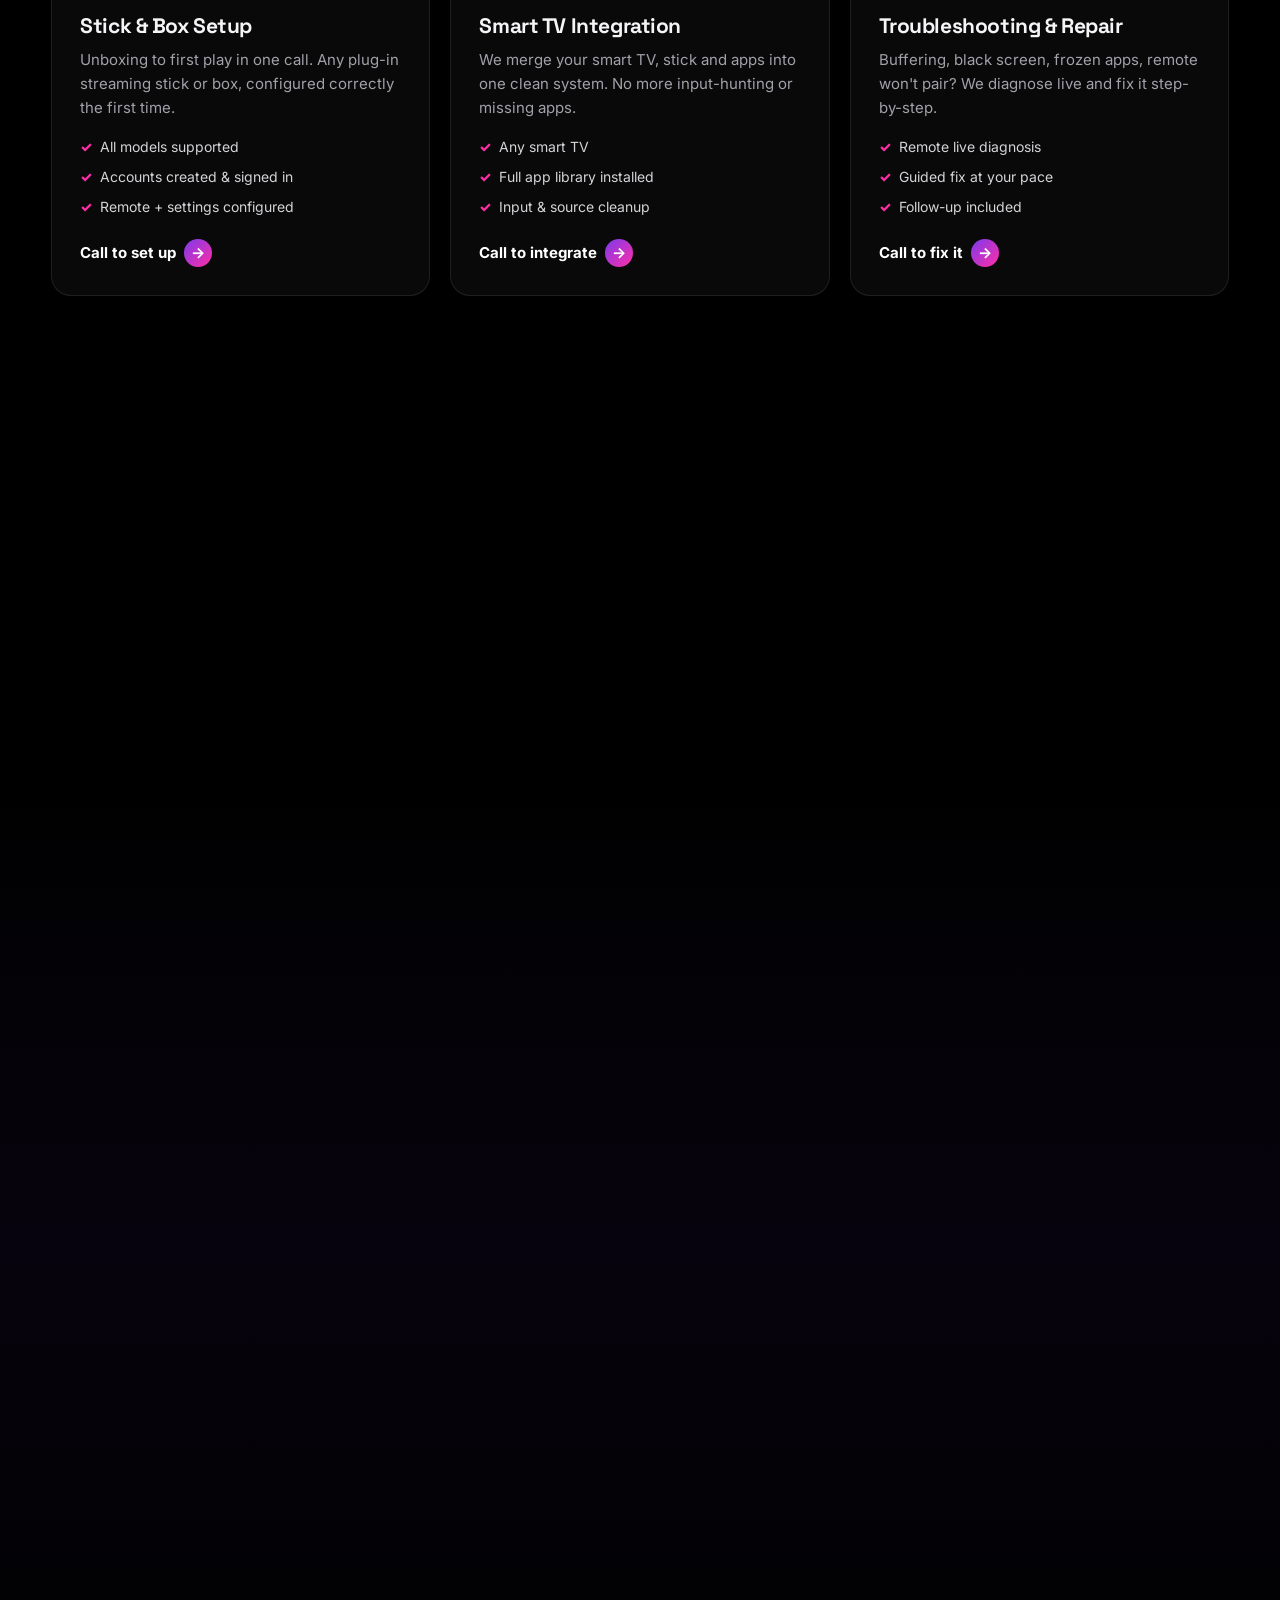
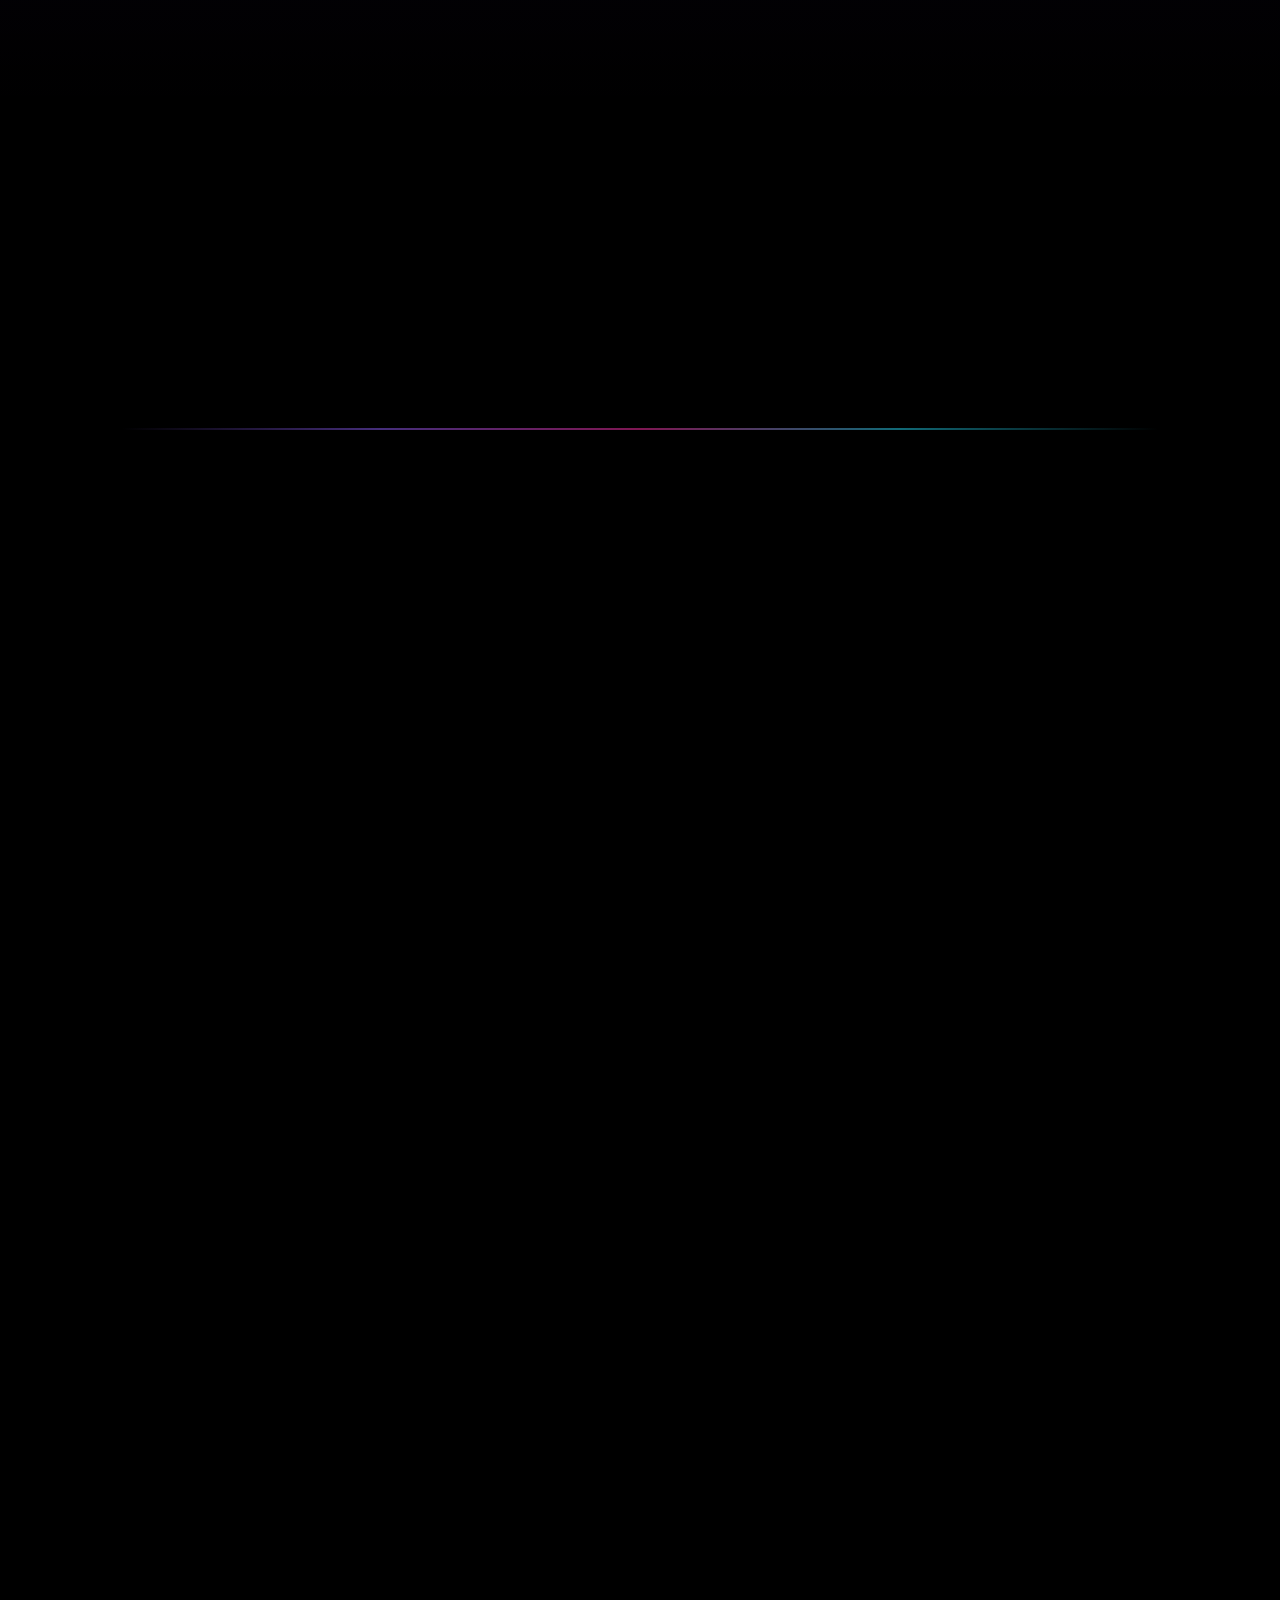
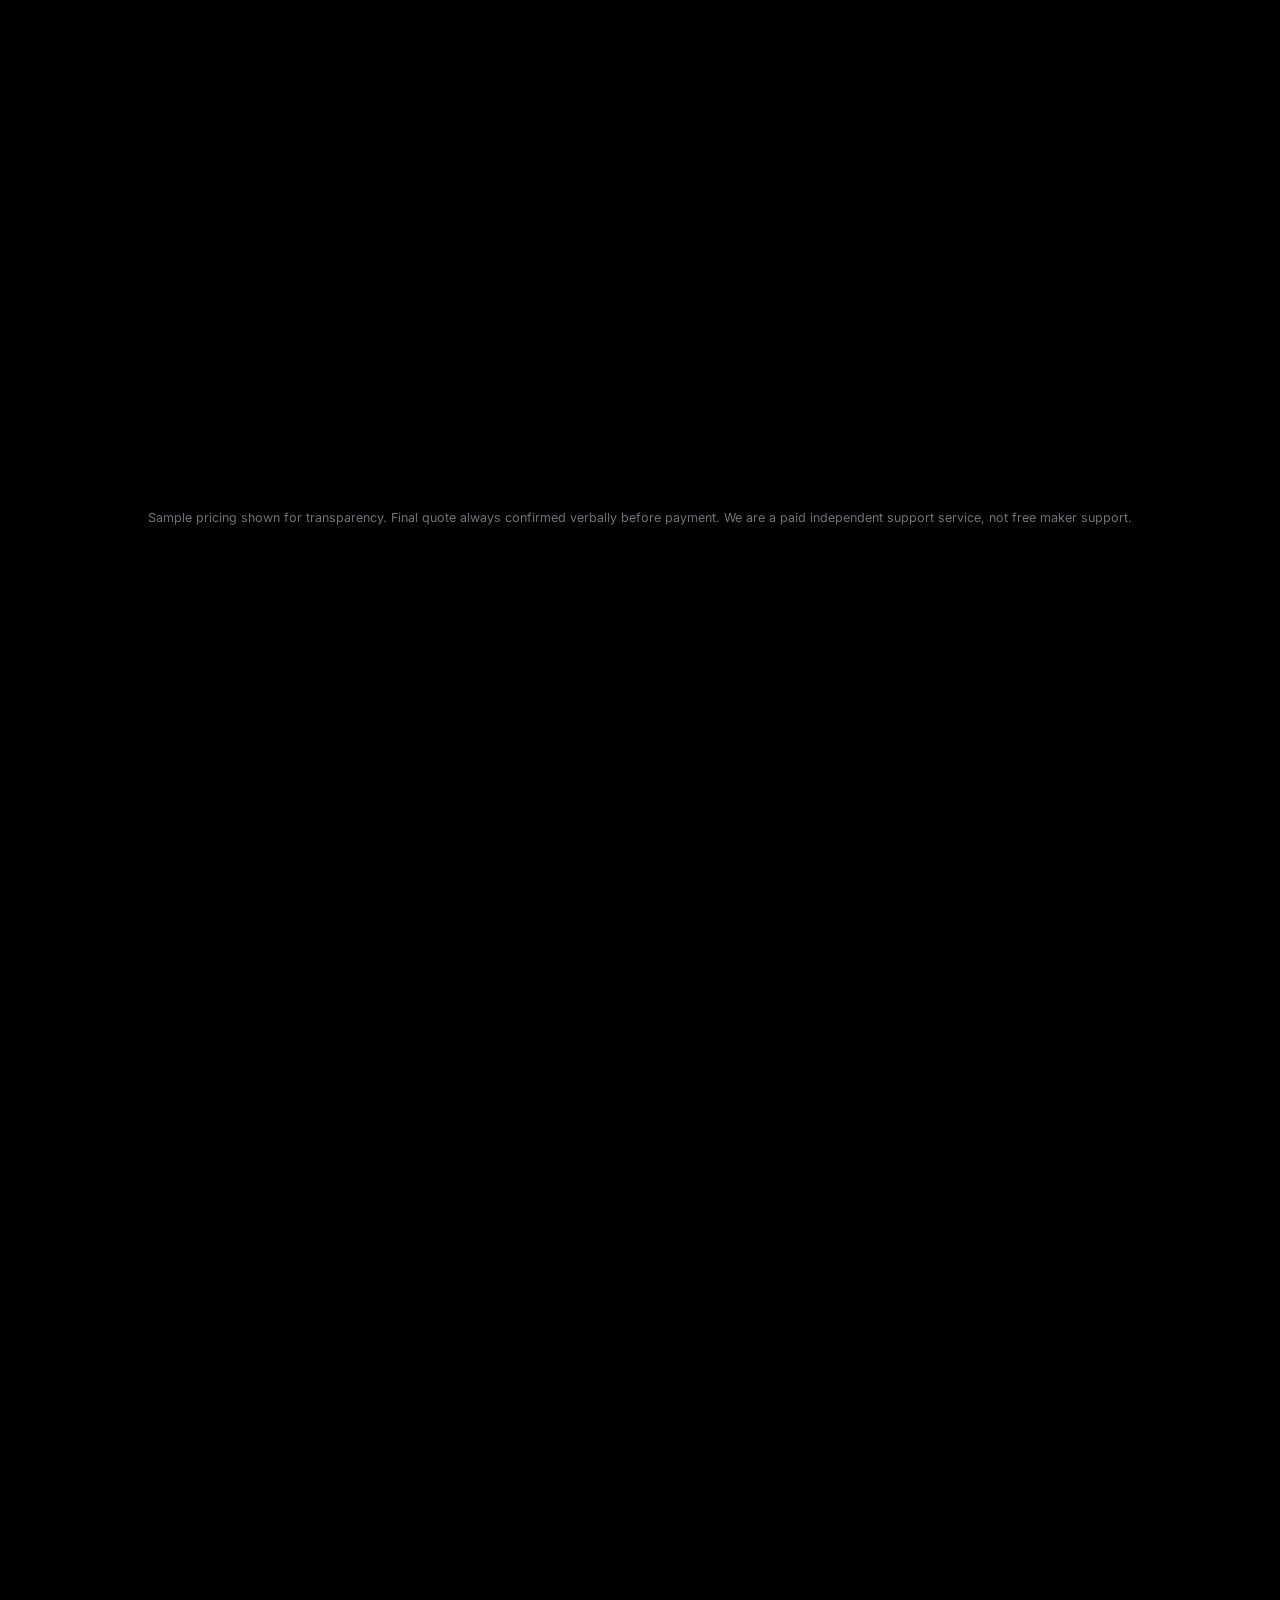
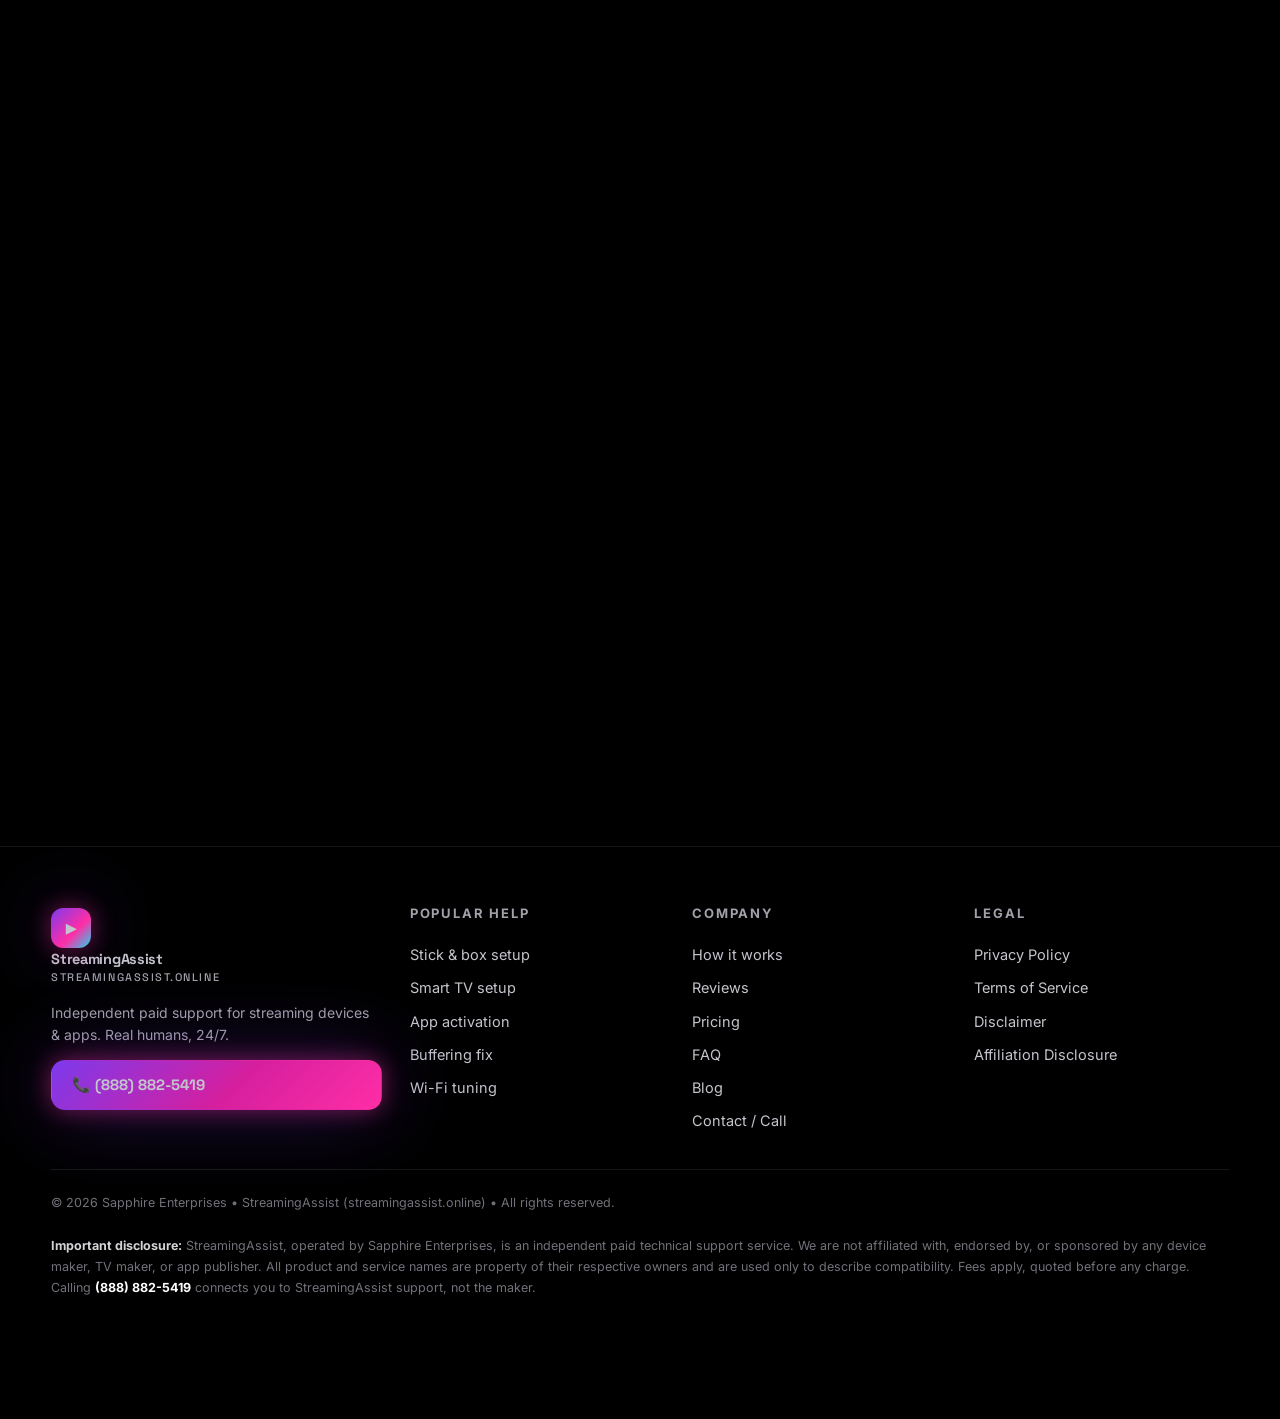
==== commit 48ca88df: "Remove all em and en dashes, rewritten with natural punctuation" ====
--- a/index.html
+++ b/index.html
@@ -12,7 +12,7 @@
   gtag('config', 'AW-16799190588');
 </script>
 <meta name="viewport" content="width=device-width, initial-scale=1.0"/>
-<title>StreamingAssist — Streaming Device Setup Experts | Call (888) 882-5419</title>
+<title>StreamingAssist | Streaming Device Setup Experts | Call (888) 882-5419</title>
 <meta name="description" content="Call (888) 882-5419 for instant streaming help. Streaming stick, smart TV and movie app setup, activation, buffering fixes and 24/7 live experts. One call. Streaming solved."/>
 <link rel="icon" type="image/svg+xml" href="data:image/svg+xml,%3Csvg xmlns='http://www.w3.org/2000/svg' viewBox='0 0 64 64'%3E%3Cdefs%3E%3ClinearGradient id='g' x1='0' y1='0' x2='1' y2='1'%3E%3Cstop offset='0' stop-color='%237c3aed'/%3E%3Cstop offset='.55' stop-color='%23ff2ea6'/%3E%3Cstop offset='1' stop-color='%2322d3ee'/%3E%3C/linearGradient%3E%3C/defs%3E%3Crect width='64' height='64' rx='16' fill='url(%23g)'/%3E%3Cpath d='M26 20l18 12-18 12z' fill='white'/%3E%3C/svg%3E"/>
 <link rel="preconnect" href="https://fonts.googleapis.com"><link rel="preconnect" href="https://fonts.gstatic.com" crossorigin>
@@ -20,13 +20,13 @@
 <link rel="stylesheet" href="assets/css/style.css"/>
 <meta name="theme-color" content="#000000"/>
 <link rel="canonical" href="https://streamingassist.online/"/>
-<meta property="og:title" content="StreamingAssist — All of Your Streaming. One Call Away."/>
+<meta property="og:title" content="StreamingAssist: All of Your Streaming. One Call Away."/>
 <meta property="og:description" content="Streaming stick, smart TV and app setup with 24/7 live support. Call (888) 882-5419"/>
 <meta property="og:type" content="website"/>
 <meta property="og:url" content="https://streamingassist.online/"/>
 <meta property="og:image" content="https://streamingassist.online/assets/img/living-room.jpg"/>
 <meta name="twitter:card" content="summary_large_image"/>
-<meta name="twitter:title" content="StreamingAssist — All of Your Streaming. One Call Away."/>
+<meta name="twitter:title" content="StreamingAssist: All of Your Streaming. One Call Away."/>
 <meta name="twitter:description" content="Streaming stick, smart TV and app setup with 24/7 live support. Call (888) 882-5419"/>
 <meta name="twitter:image" content="https://streamingassist.online/assets/img/living-room.jpg"/>
 <script type="application/ld+json">
@@ -35,7 +35,7 @@
 <script type="application/ld+json">
 {"@context":"https://schema.org","@type":"FAQPage","mainEntity":[
 {"@type":"Question","name":"What devices do you support?","acceptedAnswer":{"@type":"Answer","text":"All common gear: plug-in streaming sticks and boxes, built-in smart TVs, and popular movie, sports and live TV apps."}},
-{"@type":"Question","name":"How does the setup work over the phone?","acceptedAnswer":{"@type":"Answer","text":"Call (888) 882-5419. A live expert guides you step-by-step. Most setups finish in 15–30 minutes."}},
+{"@type":"Question","name":"How does the setup work over the phone?","acceptedAnswer":{"@type":"Answer","text":"Call (888) 882-5419. A live expert guides you step-by-step. Most setups finish in 15 to 30 minutes."}},
 {"@type":"Question","name":"Can you help with device activation codes?","acceptedAnswer":{"@type":"Answer","text":"Yes. We walk you through entering the on-screen code on the correct activation page and creating or recovering your account."}},
 {"@type":"Question","name":"Can you fix constant buffering?","acceptedAnswer":{"@type":"Answer","text":"In most cases, yes. We check Wi-Fi signal, storage, app cache and picture settings live and tune them for smooth 4K."}},
 {"@type":"Question","name":"Can you activate a movie app on my TV?","acceptedAnswer":{"@type":"Answer","text":"Yes. We guide you through app install, code entry, sign-in loops, plan mismatches and reinstalls."}},
@@ -87,12 +87,12 @@
     <div>
       <span class="eyebrow" id="supportBadge"><span class="live"></span> Live experts online now • Avg pickup <b>&nbsp;1.2 min</b></span>
       <h1>All of your streaming. <span class="text-gradient">One call away.</span></h1>
-      <p class="lead">New stick not activating? Smart TV stuck on loading? Movie app asking for a code? Talk to a <b style="color:#fff">real U.S. streaming expert in under 2 minutes</b> — we set up, fix and optimize everything while you stay on the couch.</p>
+      <p class="lead">New stick not activating? Smart TV stuck on loading? Movie app asking for a code? Talk to a <b style="color:#fff">real U.S. streaming expert in under 2 minutes</b>. We set up, fix and optimize everything while you stay on the couch.</p>
       <div class="hero-ctas">
         <a href="tel:+18888825419" class="btn btn-primary btn-lg pulse-ring">📞 Call (888) 882-5419</a>
         <a href="#how" class="btn btn-ghost">See how it works →</a>
       </div>
-      <p class="micro">Paid support service. Fees disclosed before any charge. Independent service — not affiliated with any device maker or app publisher. <span id="onlineCount">17</span> experts online now.</p>
+      <p class="micro">Paid support service. Fees disclosed before any charge. Independent service, not affiliated with any device maker or app publisher. <span id="onlineCount">17</span> experts online now.</p>
       <div class="trust-row">
         <span class="trust-item"><span class="stars">★★★★★</span> <b>4.9/5</b>&nbsp;· 6,400+ reviews</span>
         <span class="trust-item">⚡ <b><span data-count="32" data-suffix="k+">0</span></b>&nbsp;setups completed</span>
@@ -125,7 +125,7 @@
     <div class="photo-row reveal">
       <figure class="photo-card"><img src="assets/img/viewer.jpg" alt="Happy viewer holding remote in front of movie screen" loading="lazy"/><figcaption>From box to first play in one call</figcaption></figure>
       <figure class="photo-card"><img src="assets/img/living-room.jpg" alt="Cinematic living room with wall mounted smart TV" loading="lazy"/><figcaption>Whole living room tuned for 4K</figcaption></figure>
-      <figure class="photo-card"><img src="assets/img/support.jpg" alt="Friendly live expert helping by phone" loading="lazy"/><figcaption>Real humans, not bots — 24/7</figcaption></figure>
+      <figure class="photo-card"><img src="assets/img/support.jpg" alt="Friendly live expert helping by phone" loading="lazy"/><figcaption>Real humans, not bots. Here 24/7</figcaption></figure>
     </div>
   </div>
 </section>
@@ -136,13 +136,13 @@
     <div class="section-head reveal">
       <span class="kicker">Services</span>
       <h2>Expert help for <span class="text-gradient">every screen</span></h2>
-      <p>Setup, activation, troubleshooting and 24/7 support — we handle it all so you can just press play. One call does it.</p>
+      <p>Setup, activation, troubleshooting and 24/7 support. We handle it all so you can just press play. One call does it.</p>
     </div>
     <div class="services-grid">
-      <div class="glass svc reveal" data-tilt><div class="svc-icon">📦</div><h3>Stick & Box Setup</h3><p>Unboxing to first play in one call. Any plug-in streaming stick or box — configured correctly the first time.</p><ul><li>All models supported</li><li>Accounts created & signed in</li><li>Remote + settings configured</li></ul><a class="svc-link" href="tel:+18888825419">Call to set up <span>→</span></a></div>
+      <div class="glass svc reveal" data-tilt><div class="svc-icon">📦</div><h3>Stick & Box Setup</h3><p>Unboxing to first play in one call. Any plug-in streaming stick or box, configured correctly the first time.</p><ul><li>All models supported</li><li>Accounts created & signed in</li><li>Remote + settings configured</li></ul><a class="svc-link" href="tel:+18888825419">Call to set up <span>→</span></a></div>
       <div class="glass svc reveal reveal-d1" data-tilt><div class="svc-icon">📺</div><h3>Smart TV Integration</h3><p>We merge your smart TV, stick and apps into one clean system. No more input-hunting or missing apps.</p><ul><li>Any smart TV</li><li>Full app library installed</li><li>Input & source cleanup</li></ul><a class="svc-link" href="tel:+18888825419">Call to integrate <span>→</span></a></div>
       <div class="glass svc reveal reveal-d2" data-tilt><div class="svc-icon">🛠️</div><h3>Troubleshooting & Repair</h3><p>Buffering, black screen, frozen apps, remote won't pair? We diagnose live and fix it step-by-step.</p><ul><li>Remote live diagnosis</li><li>Guided fix at your pace</li><li>Follow-up included</li></ul><a class="svc-link" href="tel:+18888825419">Call to fix it <span>→</span></a></div>
-      <div class="glass svc reveal" data-tilt><div class="svc-icon">🎧</div><h3>24/7 Live Support</h3><p>A real expert picks up — nights, weekends, game day. No menus, no hold music, no bots.</p><ul><li>Pickup in under 2 minutes</li><li>U.S.-based specialists</li><li>Nights & weekends</li></ul><a class="svc-link" href="tel:+18888825419">Call now <span>→</span></a></div>
+      <div class="glass svc reveal" data-tilt><div class="svc-icon">🎧</div><h3>24/7 Live Support</h3><p>A real expert picks up. Nights, weekends, game day. No menus, no hold music, no bots.</p><ul><li>Pickup in under 2 minutes</li><li>U.S.-based specialists</li><li>Nights & weekends</li></ul><a class="svc-link" href="tel:+18888825419">Call now <span>→</span></a></div>
       <div class="glass svc reveal reveal-d1" data-tilt><div class="svc-icon">⚡</div><h3>Network & Speed Optimization</h3><p>Slow Wi-Fi killing 4K? We tune router, bandwidth and TV settings to end buffering for good.</p><ul><li>Router & Wi-Fi tuning</li><li>Bandwidth prioritization</li><li>4K-ready setup</li></ul><a class="svc-link" href="tel:+18888825419">Call to optimize <span>→</span></a></div>
       <div class="glass svc reveal reveal-d2" data-tilt><div class="svc-icon">✂️</div><h3>Cord-Cutting Consultation</h3><p>Paying too much for cable? We map free + paid apps to replace it and cut your bill starting tonight.</p><ul><li>App recommendations</li><li>Subscription audit</li><li>Channel lineup plan</li></ul><a class="svc-link" href="tel:+18888825419">Call to save <span>→</span></a></div>
     </div>
@@ -155,15 +155,15 @@
     <div class="section-head reveal">
       <span class="kicker">We support it all</span>
       <h2>Your device. <span class="text-gradient-2">Your apps. Solved.</span></h2>
-      <p>Pick what matches your situation — a specialist for that exact setup will pick up.</p>
+      <p>Pick what matches your situation. A specialist for that exact setup will pick up.</p>
     </div>
     <div class="devices">
       <div class="glass device reveal" data-tilt><div class="device-media"><video src="assets/media/stick-setup.mp4" autoplay muted loop playsinline preload="metadata"></video></div><div class="device-logo" style="font-size:19px">STREAMING STICK & BOX</div><p>New device setup, on-screen code activation, account help and remote pairing.</p><a class="btn btn-primary" href="stick-setup.html">Stick help →</a><div style="margin-top:12px"><a href="tel:+18888825419" style="font-size:14px;font-weight:700;color:#fff">📞 (888) 882-5419</a></div></div>
       <div class="glass device reveal reveal-d1" data-tilt><div class="device-media"><video src="assets/media/tv-spotlight.mp4" autoplay muted loop playsinline preload="metadata"></video></div><div class="device-logo" style="font-size:19px">SMART TV</div><p>Built-in apps, Wi-Fi, picture and sound tuning, buffering fixes.</p><a class="btn btn-primary" href="smart-tv-setup.html">TV help →</a><div style="margin-top:12px"><a href="tel:+18888825419" style="font-size:14px;font-weight:700;color:#fff">📞 (888) 882-5419</a></div></div>
-      <div class="glass device reveal reveal-d2" data-tilt><div class="device-media"><video src="assets/media/apps-showcase.mp4" autoplay muted loop playsinline preload="metadata" aria-label="Preview of movies, shows and live TV ready to stream"></video></div><div class="device-logo" style="font-size:19px">MOVIES, SPORTS & LIVE TV</div><p>Every app installed, activated and tuned — codes, logins and playback fixed in one call.</p><a class="btn btn-primary" href="app-activation.html">App help →</a><div style="margin-top:12px"><a href="tel:+18888825419" style="font-size:14px;font-weight:700;color:#fff">📞 (888) 882-5419</a></div></div>
+      <div class="glass device reveal reveal-d2" data-tilt><div class="device-media"><video src="assets/media/apps-showcase.mp4" autoplay muted loop playsinline preload="metadata" aria-label="Preview of movies, shows and live TV ready to stream"></video></div><div class="device-logo" style="font-size:19px">MOVIES, SPORTS & LIVE TV</div><p>Every app installed, activated and tuned. Codes, logins and playback fixed in one call.</p><a class="btn btn-primary" href="app-activation.html">App help →</a><div style="margin-top:12px"><a href="tel:+18888825419" style="font-size:14px;font-weight:700;color:#fff">📞 (888) 882-5419</a></div></div>
     </div>
     <div class="support-banner glass reveal" style="margin-top:18px;display:grid;grid-template-columns:1fr auto;gap:18px;align-items:center;padding:22px 26px">
-      <div><b>Not sure which one you have?</b><br/><span style="color:var(--muted);font-size:14.5px">Just call and describe your TV screen — we identify it in seconds and guide you from there.</span></div>
+      <div><b>Not sure which one you have?</b><br/><span style="color:var(--muted);font-size:14.5px">Just call and describe your TV screen. We identify it in seconds and guide you from there.</span></div>
       <a href="tel:+18888825419" class="btn btn-ghost">Call for TV help →</a>
     </div>
   </div>
@@ -174,8 +174,8 @@
   <div class="container">
     <div class="section-head reveal"><span class="kicker">Process</span><h2>How it <span class="text-gradient">works</span></h2><p>From frustrated to streaming in under 30 minutes. No tech skills needed.</p></div>
     <div class="steps">
-      <div class="glass step reveal"><div class="step-num">01</div><h3>Call Us</h3><p>A live expert picks up — no menus, no hold music. <a href="tel:+18888825419" style="color:#fff;font-weight:700">Call now</a>.</p></div>
-      <div class="glass step reveal reveal-d1"><div class="step-num">02</div><h3>Diagnose</h3><p>We ask 2–3 quick questions to understand your device & TV.</p></div>
+      <div class="glass step reveal"><div class="step-num">01</div><h3>Call Us</h3><p>A live expert picks up. No menus, no hold music. <a href="tel:+18888825419" style="color:#fff;font-weight:700">Call now</a>.</p></div>
+      <div class="glass step reveal reveal-d1"><div class="step-num">02</div><h3>Diagnose</h3><p>We ask 2 or 3 quick questions to understand your device & TV.</p></div>
       <div class="glass step reveal reveal-d2"><div class="step-num">03</div><h3>Set Up</h3><p>We walk you through everything step-by-step until it works.</p></div>
       <div class="glass step reveal reveal-d3"><div class="step-num">04</div><h3>Stream</h3><p>You hang up watching exactly what you want. Follow-up included.</p></div>
     </div>
@@ -193,11 +193,11 @@
   <div class="container">
     <div class="section-head reveal"><span class="kicker">Reviews</span><h2>Loved by <span class="text-gradient">streamers nationwide</span></h2></div>
     <div class="testi-wrap glass-strong reveal">
-      <div class="testi active"><div class="stars">★★★★★</div><p class="quote">"My new stick was stuck on the activation screen for two days. One call and a patient expert walked me through the on-screen code — I was watching in 12 minutes."</p><div class="testi-user"><div class="avatar">M</div><div><b>Marlene T. — Texas</b><br/><span style="color:var(--muted);font-size:13px">Stick setup • Verified caller</span></div></div></div>
-      <div class="testi"><div class="stars">★★★★★</div><p class="quote">"Picture kept buffering every 30 seconds during the game. They tuned my Wi-Fi settings over the phone. 4K has been flawless since."</p><div class="testi-user"><div class="avatar">D</div><div><b>David R. — Florida</b><br/><span style="color:var(--muted);font-size:13px">Buffering fix • Verified caller</span></div></div></div>
-      <div class="testi"><div class="stars">★★★★★</div><p class="quote">"Movie app code would not work on my smart TV. Called at 11pm, a real person answered and sorted my account in one go."</p><div class="testi-user"><div class="avatar">J</div><div><b>James & Priya K. — California</b><br/><span style="color:var(--muted);font-size:13px">App activation • Verified caller</span></div></div></div>
+      <div class="testi active"><div class="stars">★★★★★</div><p class="quote">"My new stick was stuck on the activation screen for two days. One call and a patient expert walked me through the on-screen code. I was watching in 12 minutes."</p><div class="testi-user"><div class="avatar">M</div><div><b>Marlene T., Texas</b><br/><span style="color:var(--muted);font-size:13px">Stick setup • Verified caller</span></div></div></div>
+      <div class="testi"><div class="stars">★★★★★</div><p class="quote">"Picture kept buffering every 30 seconds during the game. They tuned my Wi-Fi settings over the phone. 4K has been flawless since."</p><div class="testi-user"><div class="avatar">D</div><div><b>David R., Florida</b><br/><span style="color:var(--muted);font-size:13px">Buffering fix • Verified caller</span></div></div></div>
+      <div class="testi"><div class="stars">★★★★★</div><p class="quote">"Movie app code would not work on my smart TV. Called at 11pm, a real person answered and sorted my account in one go."</p><div class="testi-user"><div class="avatar">J</div><div><b>James & Priya K., California</b><br/><span style="color:var(--muted);font-size:13px">App activation • Verified caller</span></div></div></div>
       <div class="testi-dots" id="testiDots"></div>
-      <div style="text-align:center;padding-bottom:26px"><a href="tel:+18888825419" class="btn btn-primary">Join 32,000+ happy streamers — Call now</a></div>
+      <div style="text-align:center;padding-bottom:26px"><a href="tel:+18888825419" class="btn btn-primary">Join 32,000+ happy streamers. Call now</a></div>
     </div>
   </div>
 </section>
@@ -211,7 +211,7 @@
       <div class="glass plan featured reveal reveal-d1"><div class="plan-badge">MOST POPULAR</div><h3>Full Setup</h3><div class="price">$49<small> one-time</small></div><p style="color:var(--muted);font-size:14px">Complete unboxing-to-streaming setup + all apps + Wi-Fi optimization.</p><ul><li>New device full setup</li><li>All apps + accounts</li><li>Wi-Fi & 4K tuning</li><li>30-day follow-up</li></ul><a href="tel:+18888825419" class="btn btn-primary" style="width:100%">📞 Call (888) 882-5419</a></div>
       <div class="glass plan reveal reveal-d2"><h3>Home Cinema</h3><div class="price">$79<small> one-time</small></div><p style="color:var(--muted);font-size:14px">Whole living room: multiple TVs, sticks, sound + cord-cutting plan.</p><ul><li>Up to 3 devices</li><li>Sound + input cleanup</li><li>Cord-cutting roadmap</li><li>Priority 24/7 line</li></ul><a href="tel:+18888825419" class="btn btn-ghost" style="width:100%">Call to start</a></div>
     </div>
-    <p class="micro" style="text-align:center">Sample pricing shown for transparency. Final quote always confirmed verbally before payment. We are a paid independent support service — not free maker support.</p>
+    <p class="micro" style="text-align:center">Sample pricing shown for transparency. Final quote always confirmed verbally before payment. We are a paid independent support service, not free maker support.</p>
   </div>
 </section>
 
@@ -221,8 +221,8 @@
     <div class="section-head reveal"><span class="kicker">Questions</span><h2>Everything you need <span class="text-gradient">to know</span></h2></div>
     <div class="faq reveal">
       <div class="glass faq-item open"><button class="faq-q">What devices do you support? <span class="plus">+</span></button><div class="faq-a"><div><p>All common gear: plug-in streaming sticks and boxes, built-in smart TVs, and popular movie, sports and live TV apps. If it connects to your TV and the internet, we can walk you through it.</p></div></div></div>
-      <div class="glass faq-item"><button class="faq-q">How does the setup work over the phone? <span class="plus">+</span></button><div class="faq-a"><div><p>Call (888) 882-5419. A live expert guides you step-by-step — what to press, what to type, where to go. Most setups finish in 15–30 minutes. No technical knowledge needed.</p></div></div></div>
-      <div class="glass faq-item"><button class="faq-q">Can you help with device activation codes? <span class="plus">+</span></button><div class="faq-a"><div><p>Yes — this is our most common call. We walk you through entering the on-screen code on the correct activation page, creating or recovering your account, and avoiding look-alike sites.</p></div></div></div>
+      <div class="glass faq-item"><button class="faq-q">How does the setup work over the phone? <span class="plus">+</span></button><div class="faq-a"><div><p>Call (888) 882-5419. A live expert guides you step-by-step: what to press, what to type, where to go. Most setups finish in 15 to 30 minutes. No technical knowledge needed.</p></div></div></div>
+      <div class="glass faq-item"><button class="faq-q">Can you help with device activation codes? <span class="plus">+</span></button><div class="faq-a"><div><p>Yes. This is our most common call. We walk you through entering the on-screen code on the correct activation page, creating or recovering your account, and avoiding look-alike sites.</p></div></div></div>
       <div class="glass faq-item"><button class="faq-q">Can you fix constant buffering? <span class="plus">+</span></button><div class="faq-a"><div><p>In most cases, yes. We check Wi-Fi signal, storage, app cache and picture settings live and tune them for smooth 4K. Most buffering is fixed in one call.</p></div></div></div>
       <div class="glass faq-item"><button class="faq-q">Can you activate a movie app on my TV? <span class="plus">+</span></button><div class="faq-a"><div><p>Yes. We guide you through app install, code entry, sign-in loops, plan mismatches and reinstalls on sticks, boxes and smart TVs.</p></div></div></div>
       <div class="glass faq-item"><button class="faq-q">Is this a free service? <span class="plus">+</span></button><div class="faq-a"><div><p>No. StreamingAssist is a paid independent support service. All fees are quoted clearly before any charge. We are not affiliated with any device maker or app publisher, and we are not a government or free helpline.</p></div></div></div>
@@ -242,10 +242,10 @@
         <p style="color:var(--muted);max-width:560px;margin:16px auto 0">One call. Real expert. Stick, smart TV and app issues fixed while you stay on the couch.</p>
         <div><a class="cta-number" href="tel:+18888825419">📞 (888) 882-5419</a></div>
         <div style="display:flex;gap:12px;justify-content:center;flex-wrap:wrap;margin-top:14px">
-          <a href="tel:+18888825419" class="btn btn-primary">Call now — pickup in ~2 min</a>
+          <a href="tel:+18888825419" class="btn btn-primary">Call now. Pickup in ~2 min</a>
           <span style="align-self:center;color:var(--muted);font-size:14px">● <span>17</span> experts online</span>
         </div>
-        <p class="micro">Paid service • Fee disclosed before charge • Independent — not affiliated with any device maker or app publisher</p>
+        <p class="micro">Paid service • Fee disclosed before charge • Independent, not affiliated with any device maker or app publisher</p>
       </div>
     </div>
   </div>
@@ -266,7 +266,7 @@
     </div>
     <div class="foot-note">
       © <span data-year>2026</span> Sapphire Enterprises • StreamingAssist (streamingassist.online) • All rights reserved.<br/><br/>
-      <b style="color:#d4d4d8">Important disclosure:</b> StreamingAssist, operated by Sapphire Enterprises, is an independent paid technical support service. We are not affiliated with, endorsed by, or sponsored by any device maker, TV maker, or app publisher. All product and service names are property of their respective owners and are used only to describe compatibility. Fees apply — quoted before any charge. Calling <a href="tel:+18888825419" style="display:inline;color:#fff;font-weight:700">(888) 882-5419</a> connects you to StreamingAssist support, not the maker.
+      <b style="color:#d4d4d8">Important disclosure:</b> StreamingAssist, operated by Sapphire Enterprises, is an independent paid technical support service. We are not affiliated with, endorsed by, or sponsored by any device maker, TV maker, or app publisher. All product and service names are property of their respective owners and are used only to describe compatibility. Fees apply, quoted before any charge. Calling <a href="tel:+18888825419" style="display:inline;color:#fff;font-weight:700">(888) 882-5419</a> connects you to StreamingAssist support, not the maker.
     </div>
   </div>
 </footer>
@@ -276,9 +276,9 @@
     <button class="call-modal-close" data-close aria-label="Close">✕</button>
     <div class="call-modal-icon">📞</div>
     <h2>Talk to a live expert <span class="text-gradient">right now</span></h2>
-    <p>Real streaming help — setup, activation and buffering fixes. Average pickup under 2 minutes.</p>
+    <p>Real streaming help: setup, activation and buffering fixes. Average pickup under 2 minutes.</p>
     <a class="call-modal-number" href="tel:+18888825419">📞 (888) 882-5419</a>
-    <a href="tel:+18888825419" class="btn btn-primary" style="width:100%">Call now — it's fast</a>
+    <a href="tel:+18888825419" class="btn btn-primary" style="width:100%">Call now</a>
     <button class="call-modal-later" data-close>Continue browsing</button>
     <p class="micro">Paid service • Fee disclosed before charge</p>
   </div>
--- a/assets/css/style.css
+++ b/assets/css/style.css
@@ -418,7 +418,7 @@
   .faq-q{font-size:15px;padding:16px 18px}
 }
 
-/* small phones (360–420px) */
+/* small phones (360 to 420px) */
 @media(max-width:420px){
   .container{width:94%}
   .nav-inner{padding:10px 12px;margin:10px auto}
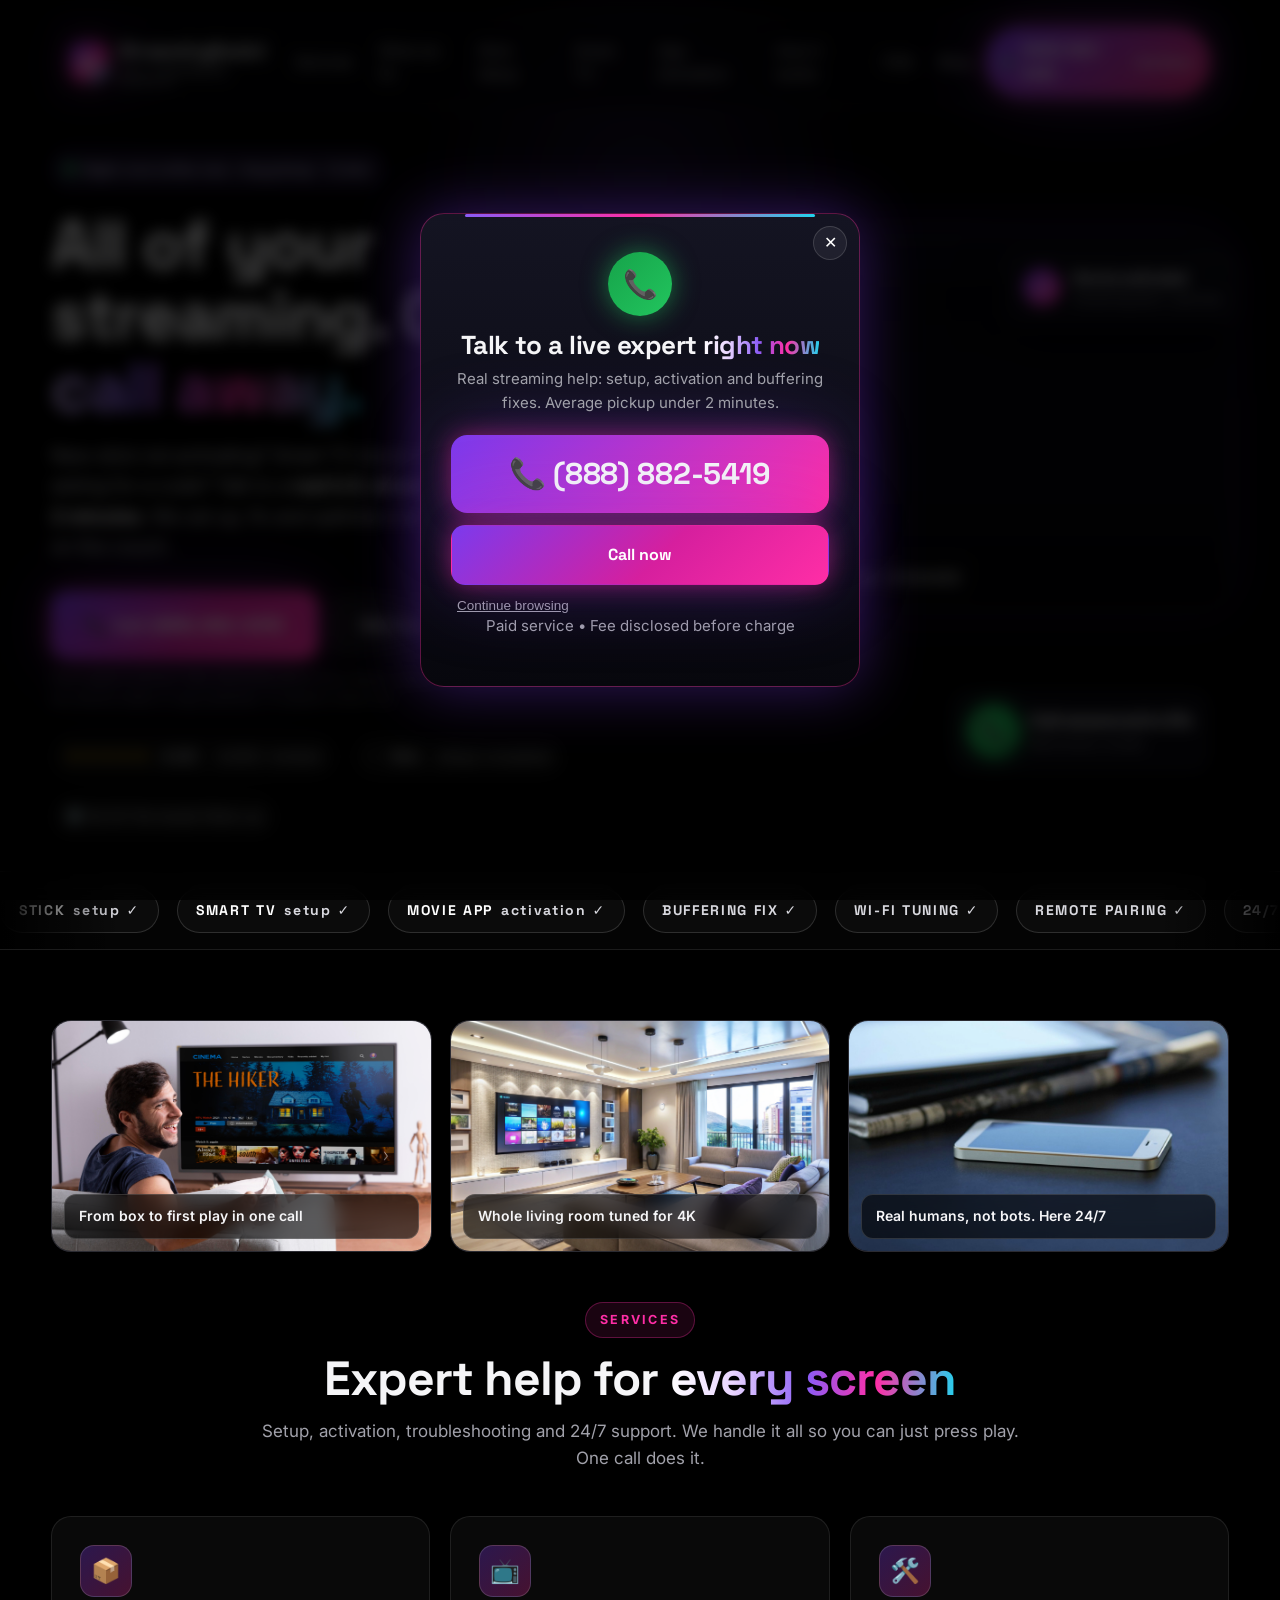
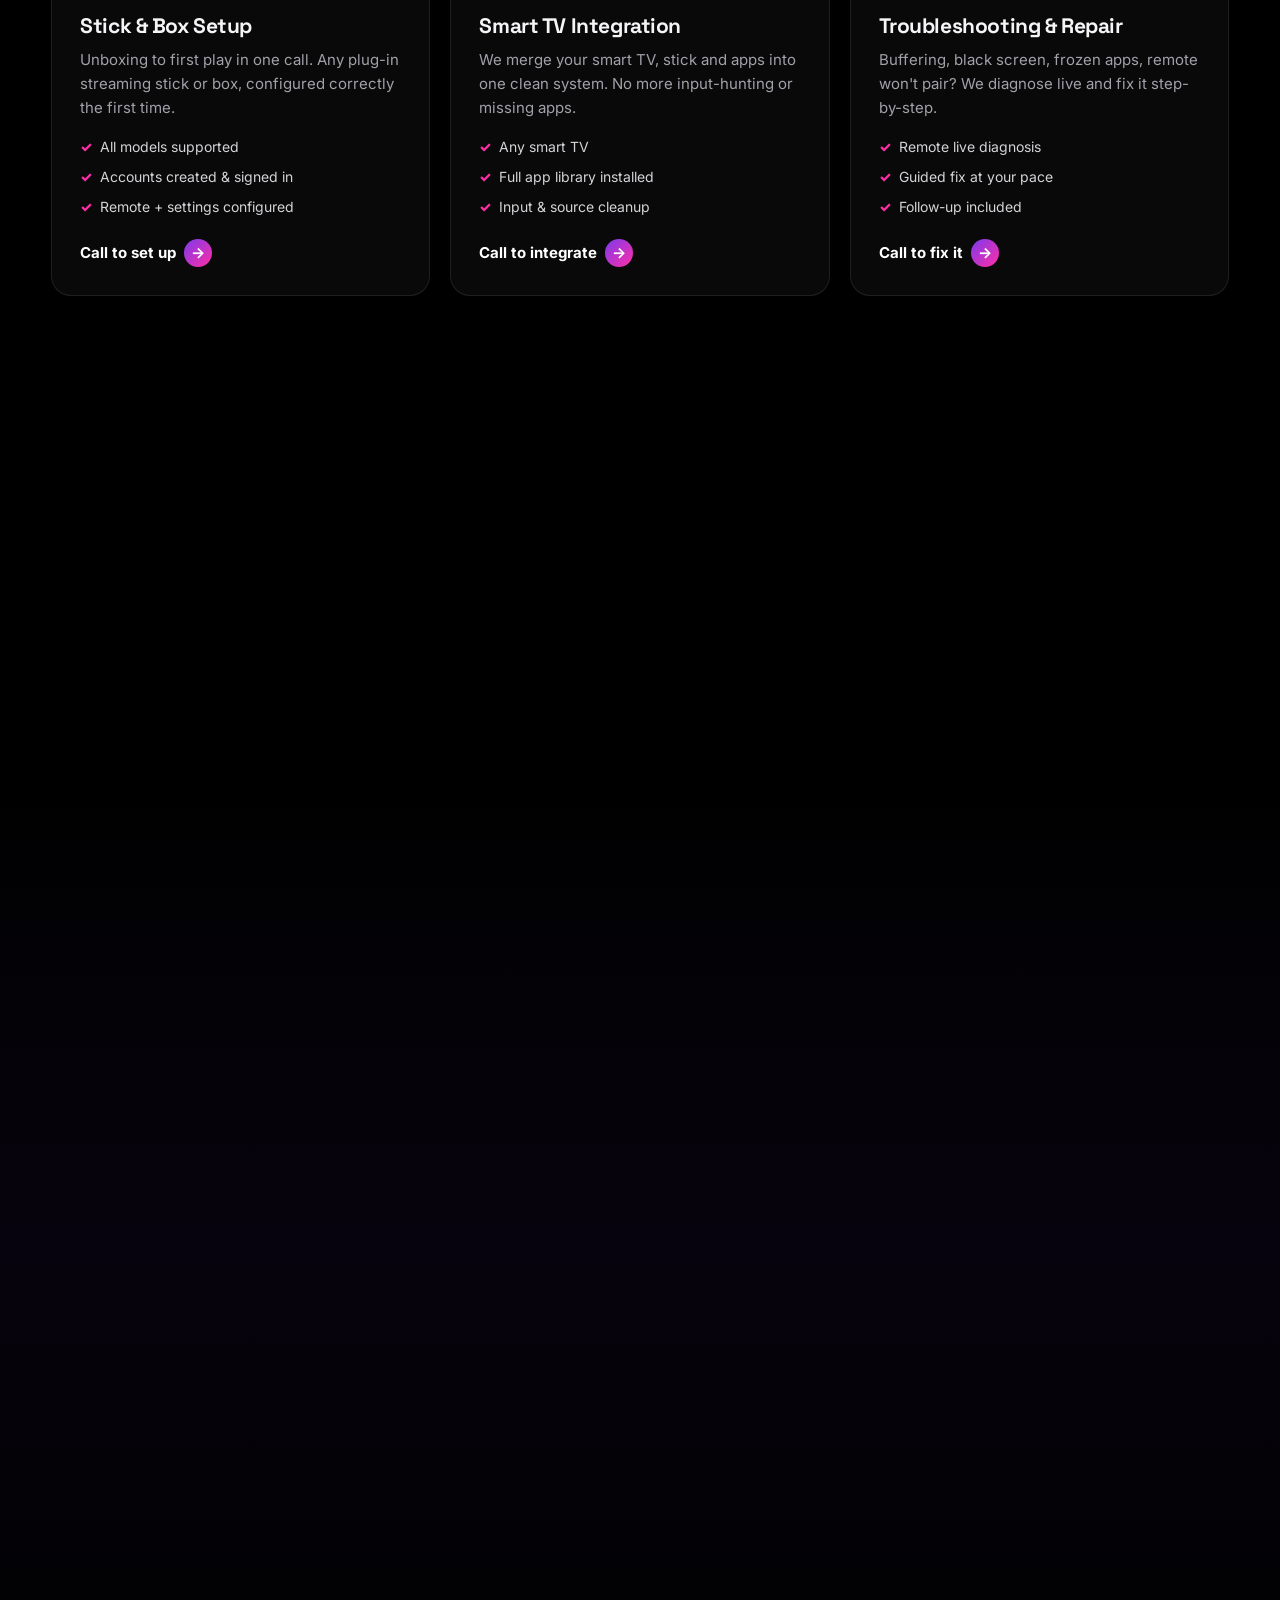
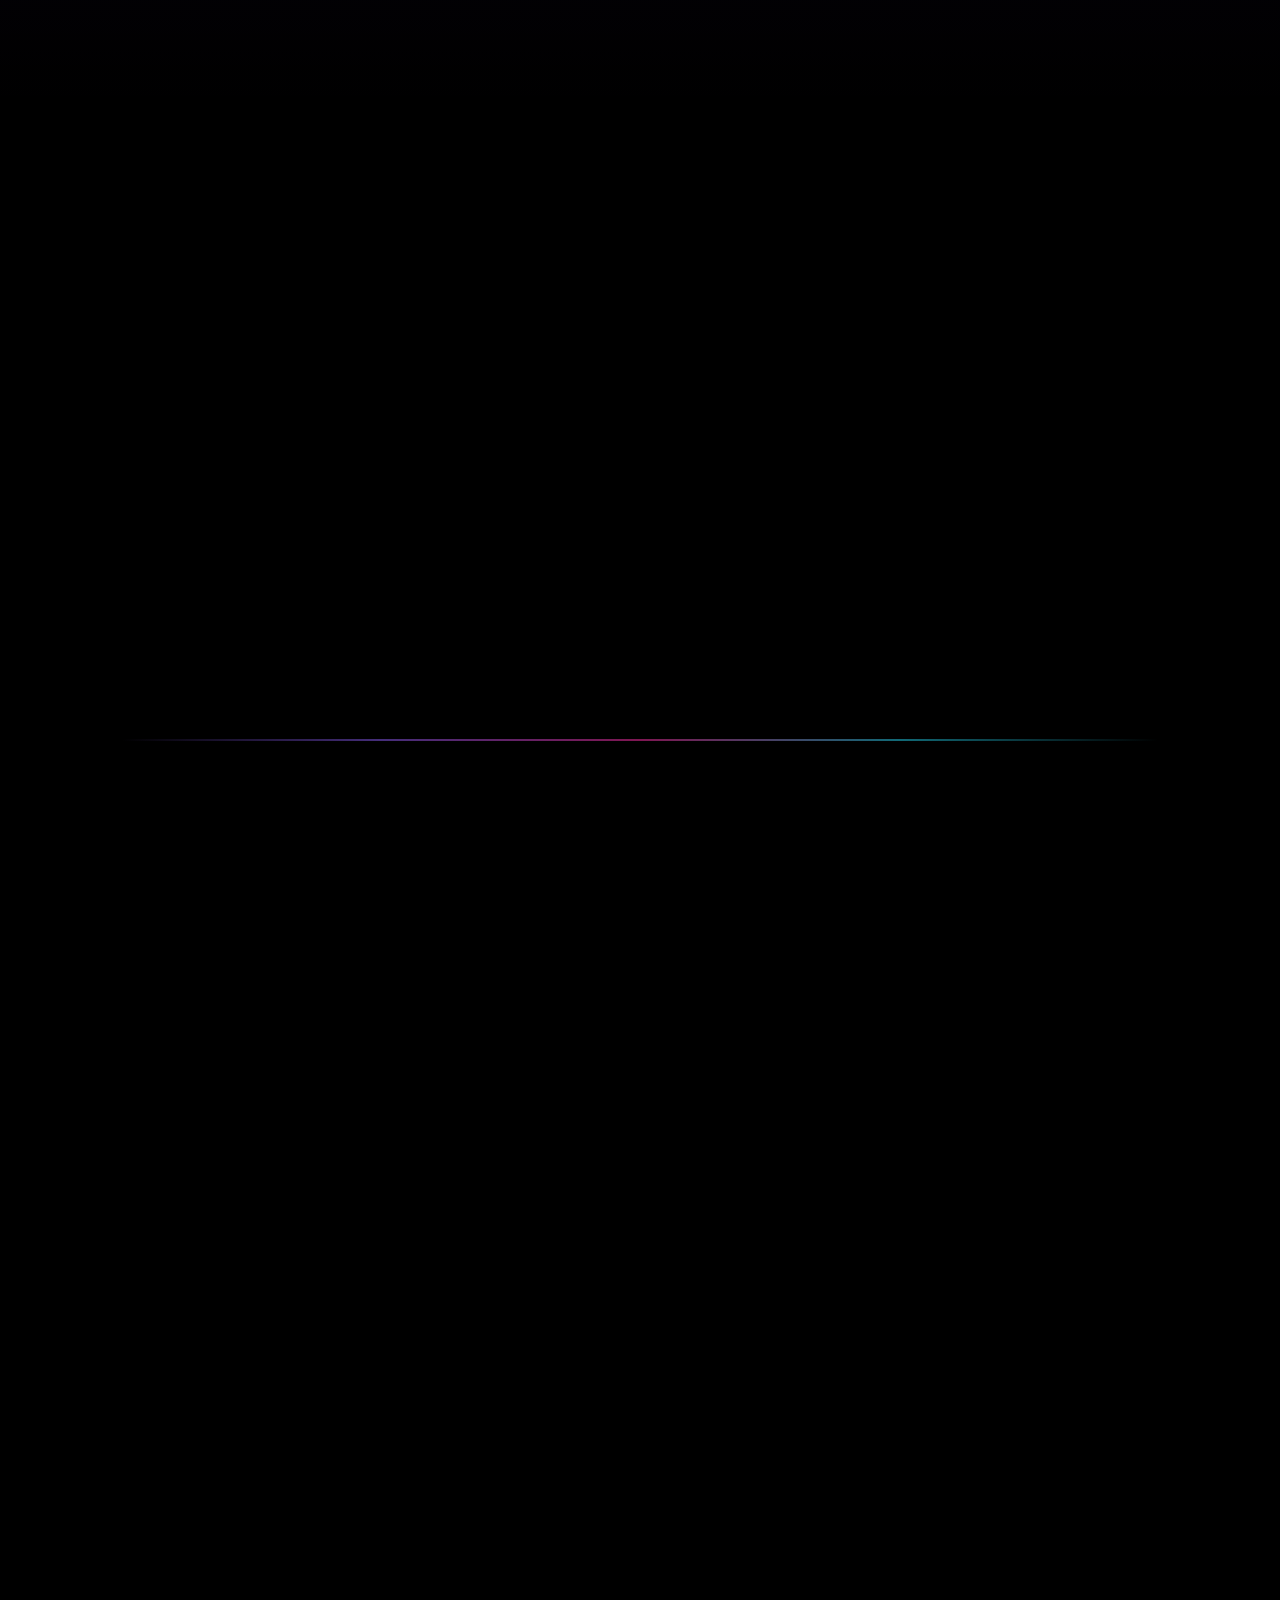
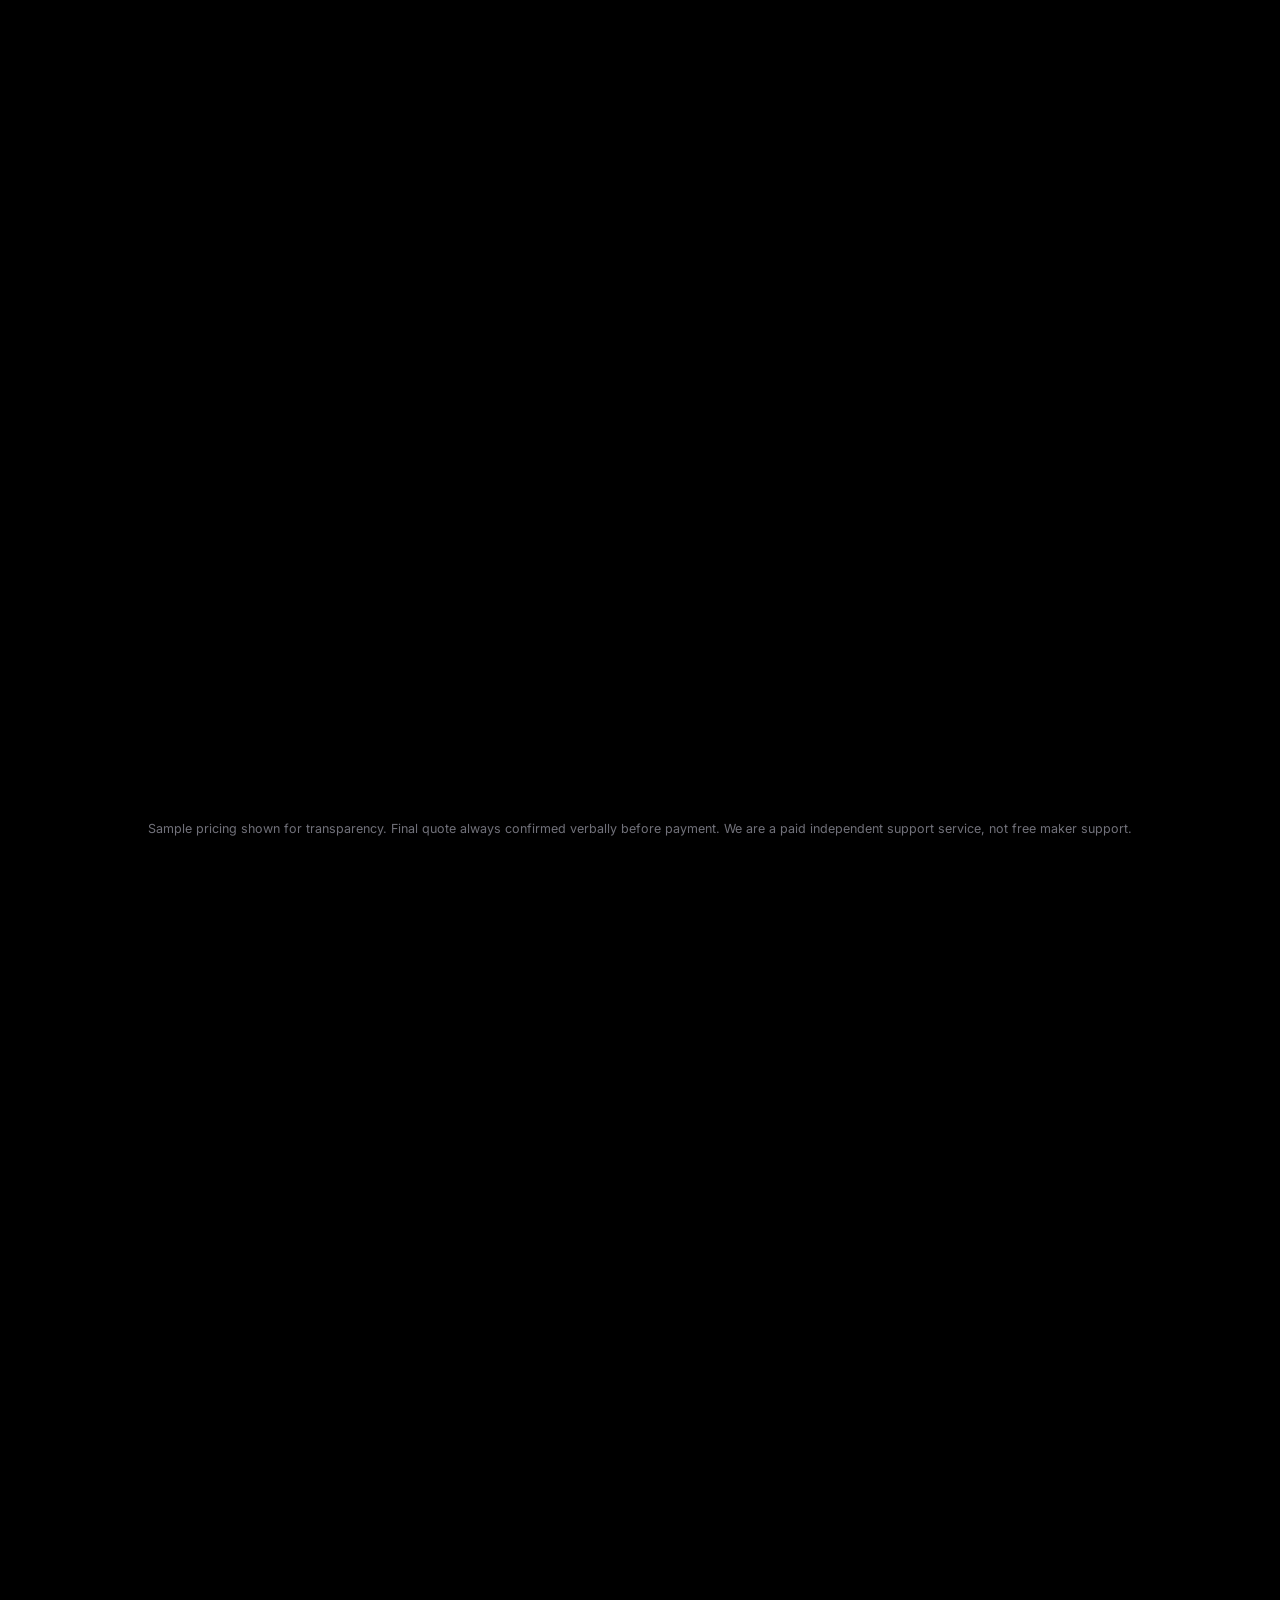
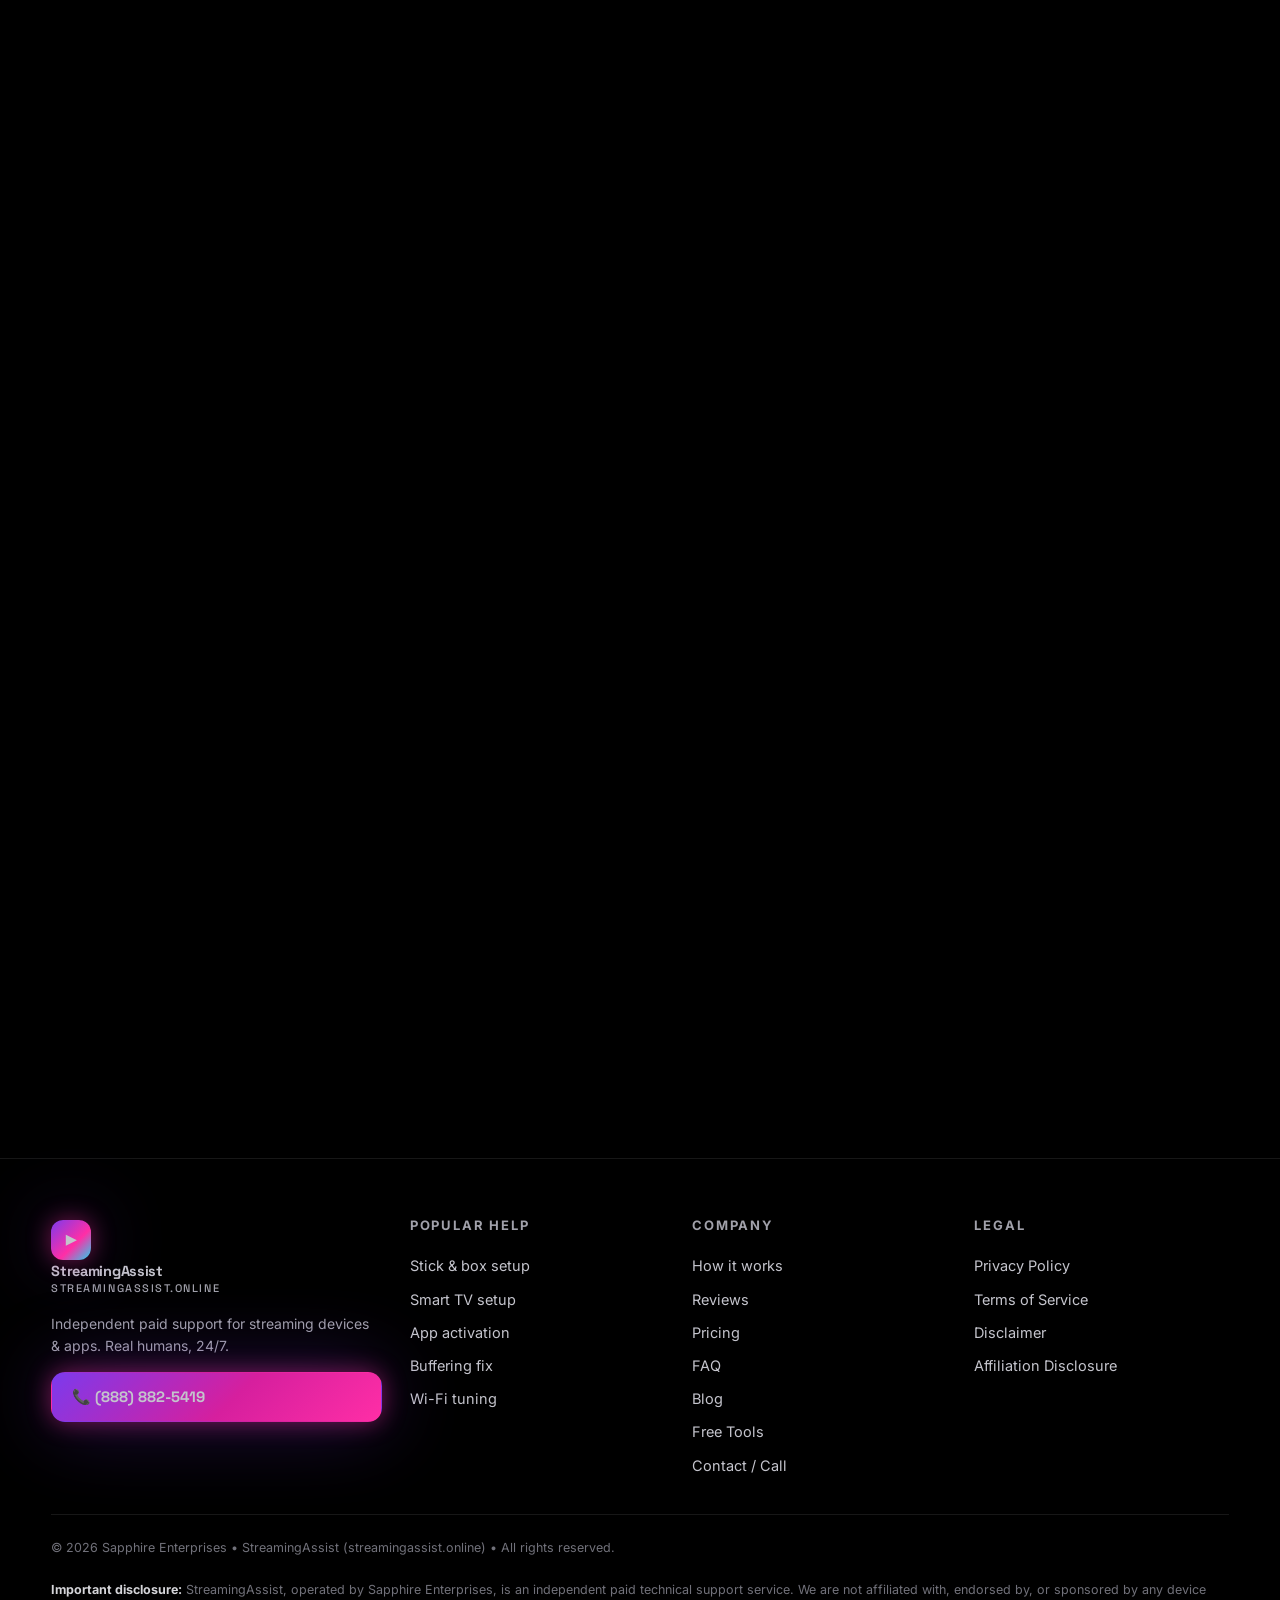
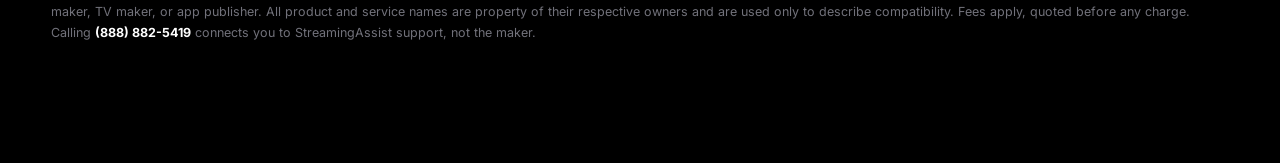
==== commit 9a8b4768: "Add free tools page: speed check, fix finder quiz, savings calculator" ====
--- a/index.html
+++ b/index.html
@@ -76,7 +76,7 @@
 <div class="mobile-menu" id="mobileMenu">
   <a href="#services">Services</a><a href="#devices">What we fix</a>
   <a href="stick-setup.html">Stick Setup</a><a href="smart-tv-setup.html">Smart TV Setup</a><a href="app-activation.html">App Activation</a>
-  <a href="#how">How it works</a><a href="#faq">FAQ</a><a href="blog.html">Blog</a>
+  <a href="#how">How it works</a><a href="#faq">FAQ</a><a href="blog.html">Blog</a><a href="tools.html">Free Tools</a>
   <a href="tel:+18888825419" style="background:linear-gradient(135deg,#7c3aed,#ff2ea6);text-align:center">📞 Call (888) 882-5419</a>
 </div>
 
@@ -165,6 +165,16 @@
     <div class="support-banner glass reveal" style="margin-top:18px;display:grid;grid-template-columns:1fr auto;gap:18px;align-items:center;padding:22px 26px">
       <div><b>Not sure which one you have?</b><br/><span style="color:var(--muted);font-size:14.5px">Just call and describe your TV screen. We identify it in seconds and guide you from there.</span></div>
       <a href="tel:+18888825419" class="btn btn-ghost">Call for TV help →</a>
+    </div>
+  </div>
+</section>
+
+<!-- FREE TOOLS -->
+<section style="padding-top:10px">
+  <div class="container">
+    <div class="glass reveal" style="display:grid;grid-template-columns:1fr auto;gap:20px;align-items:center;padding:30px 32px;border-radius:22px">
+      <div><span class="kicker">Free tools • No signup</span><h2 style="font-size:clamp(24px,3.5vw,34px);margin:10px 0 8px">Check your speed. Find your fix. <span class="text-gradient">See your savings.</span></h2><p style="color:var(--muted);font-size:15.5px;margin:0">Three free tools that run right in your browser: a 4K speed check, a 30 second fix finder, and a cord-cutting savings calculator.</p></div>
+      <a href="tools.html" class="btn btn-primary btn-lg">Try the free tools →</a>
     </div>
   </div>
 </section>
@@ -261,7 +271,7 @@
         <a href="tel:+18888825419" class="btn btn-primary" style="padding:12px 20px;font-size:15px">📞 (888) 882-5419</a>
       </div>
       <div><h4>Popular help</h4><a href="stick-setup.html">Stick & box setup</a><a href="smart-tv-setup.html">Smart TV setup</a><a href="app-activation.html">App activation</a><a href="#services">Buffering fix</a><a href="#services">Wi-Fi tuning</a></div>
-      <div><h4>Company</h4><a href="#how">How it works</a><a href="#reviews">Reviews</a><a href="#plans">Pricing</a><a href="#faq">FAQ</a><a href="blog.html">Blog</a><a href="tel:+18888825419">Contact / Call</a></div>
+      <div><h4>Company</h4><a href="#how">How it works</a><a href="#reviews">Reviews</a><a href="#plans">Pricing</a><a href="#faq">FAQ</a><a href="blog.html">Blog</a><a href="tools.html">Free Tools</a><a href="tel:+18888825419">Contact / Call</a></div>
       <div><h4>Legal</h4><a href="privacy.html">Privacy Policy</a><a href="terms.html">Terms of Service</a><a href="disclaimer.html">Disclaimer</a><a href="disclaimer.html#affiliation">Affiliation Disclosure</a></div>
     </div>
     <div class="foot-note">
--- a/assets/css/style.css
+++ b/assets/css/style.css
@@ -326,6 +326,23 @@
 .call-modal-number{display:block;font-family:var(--font-display);font-weight:800;font-size:30px;letter-spacing:-.01em;padding:15px;border-radius:16px;background:linear-gradient(135deg,#7c3aed,#ff2ea6);box-shadow:var(--glow-pink);margin-bottom:12px}
 .call-modal-later{display:block;margin-top:12px;background:none;border:0;color:var(--muted);font-size:13.5px;cursor:pointer;text-decoration:underline}
 
+/* free tools */
+.tool-grid{display:grid;grid-template-columns:repeat(3,1fr);gap:18px;margin-top:26px}
+.tool-card{padding:28px}
+.tool-card h3{font-size:22px;margin:14px 0 8px}
+.tool-card>p{color:var(--muted);font-size:14.5px;margin:0 0 16px}
+.quiz-opt{display:block;width:100%;text-align:left;margin:8px 0;padding:14px 16px;border-radius:12px;background:rgba(255,255,255,.05);border:1px solid var(--stroke-2);color:#fff;font-size:15px;cursor:pointer;font-family:var(--font-body)}
+.quiz-opt:hover{background:rgba(139,92,246,.18);border-color:rgba(139,92,246,.5)}
+.quiz-result{background:rgba(34,197,94,.08);border:1px solid rgba(34,197,94,.35);border-radius:14px;padding:18px;margin-top:6px}
+.speed-track{height:12px;border-radius:999px;background:rgba(255,255,255,.1);overflow:hidden;margin:14px 0}
+.speed-fill{height:100%;width:0;border-radius:999px;background:linear-gradient(90deg,var(--violet),var(--pink),var(--cyan));transition:width .2s}
+.speed-result{font-family:var(--font-display);font-size:clamp(34px,5vw,44px);font-weight:800}
+input[type=range].calc-range{width:100%;accent-color:#ff2ea6}
+.calc-label{display:flex;justify-content:space-between;font-size:14px;color:var(--muted);margin:16px 0 6px}
+.calc-label b{color:#fff}
+.calc-num{font-family:var(--font-display);font-size:clamp(32px,4vw,40px);font-weight:800;background:linear-gradient(90deg,#fff,var(--pink));-webkit-background-clip:text;background-clip:text;color:transparent}
+@media(max-width:860px){.tool-grid{grid-template-columns:1fr;max-width:560px;margin-left:auto;margin-right:auto}}
+
 /* reveal */
 .reveal{opacity:0;transform:translateY(26px);transition:.7s cubic-bezier(.16,1,.3,1)}
 .reveal.visible{opacity:1;transform:none}
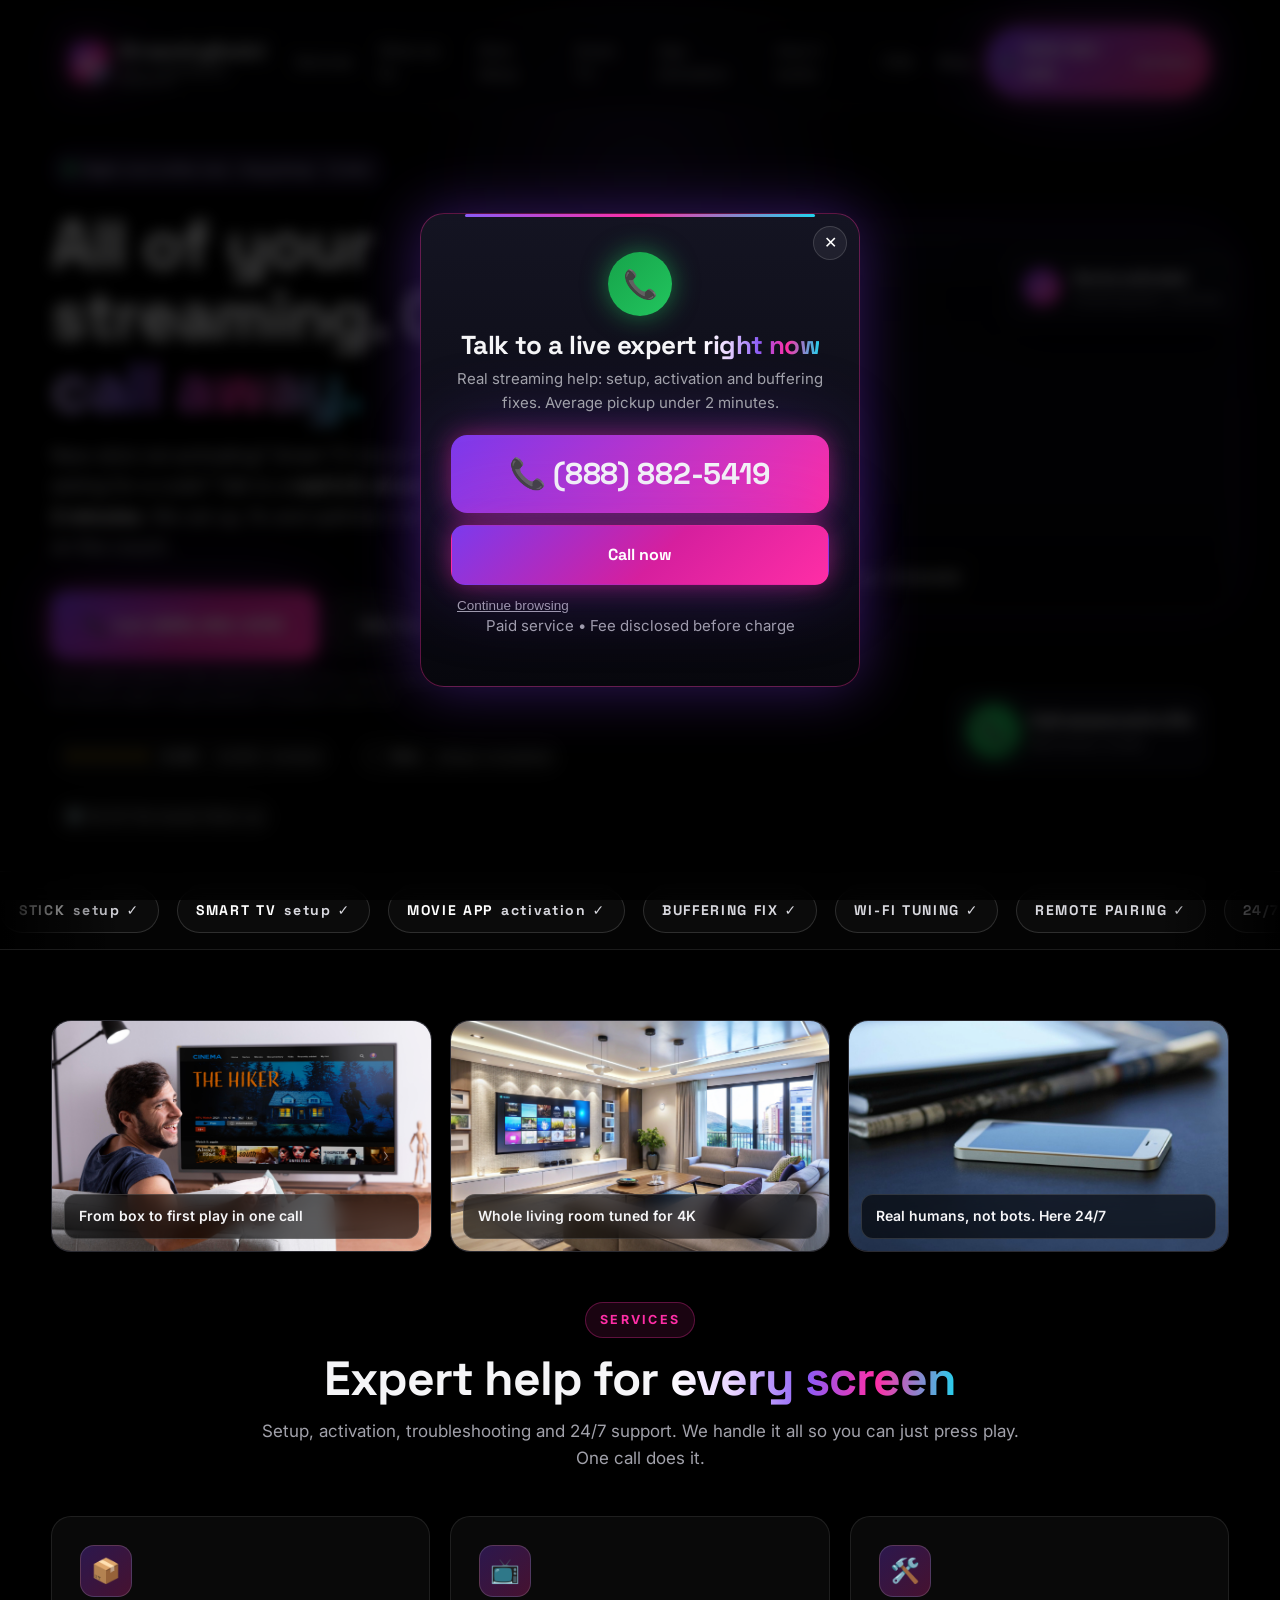
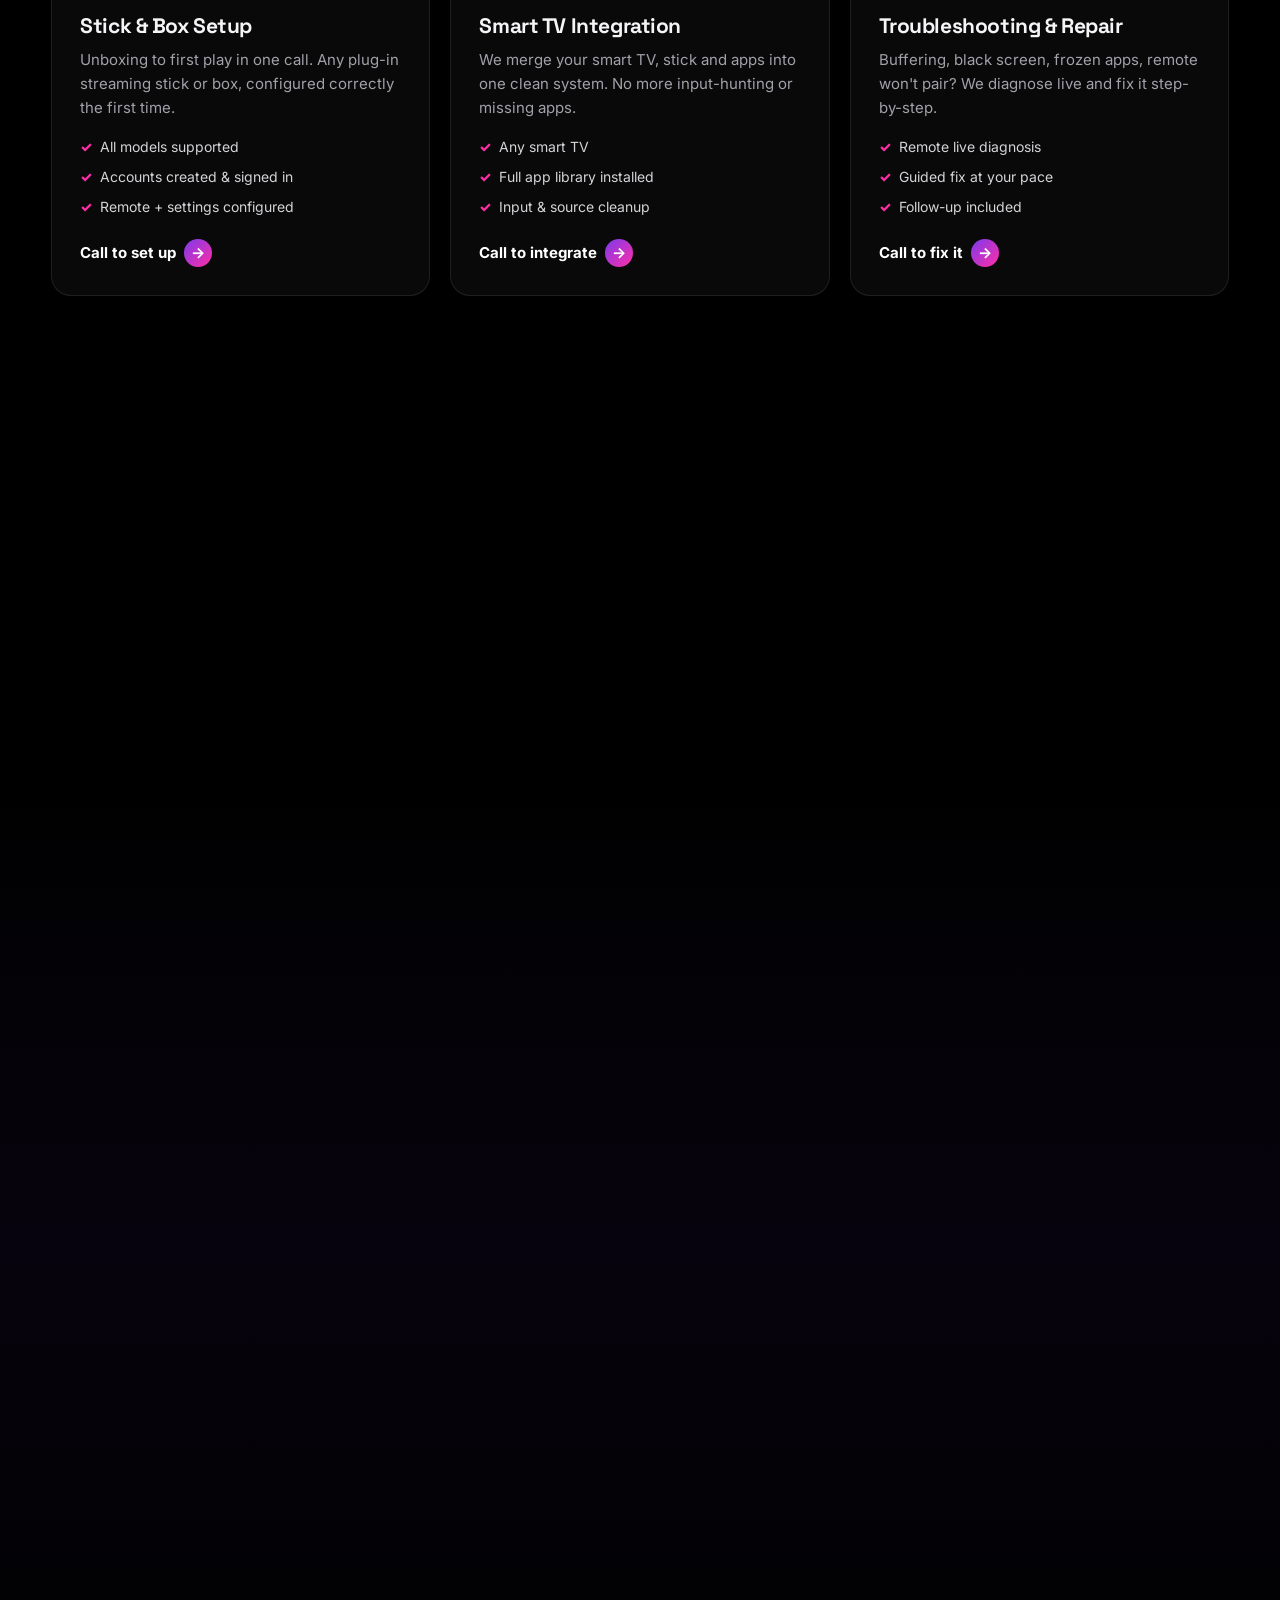
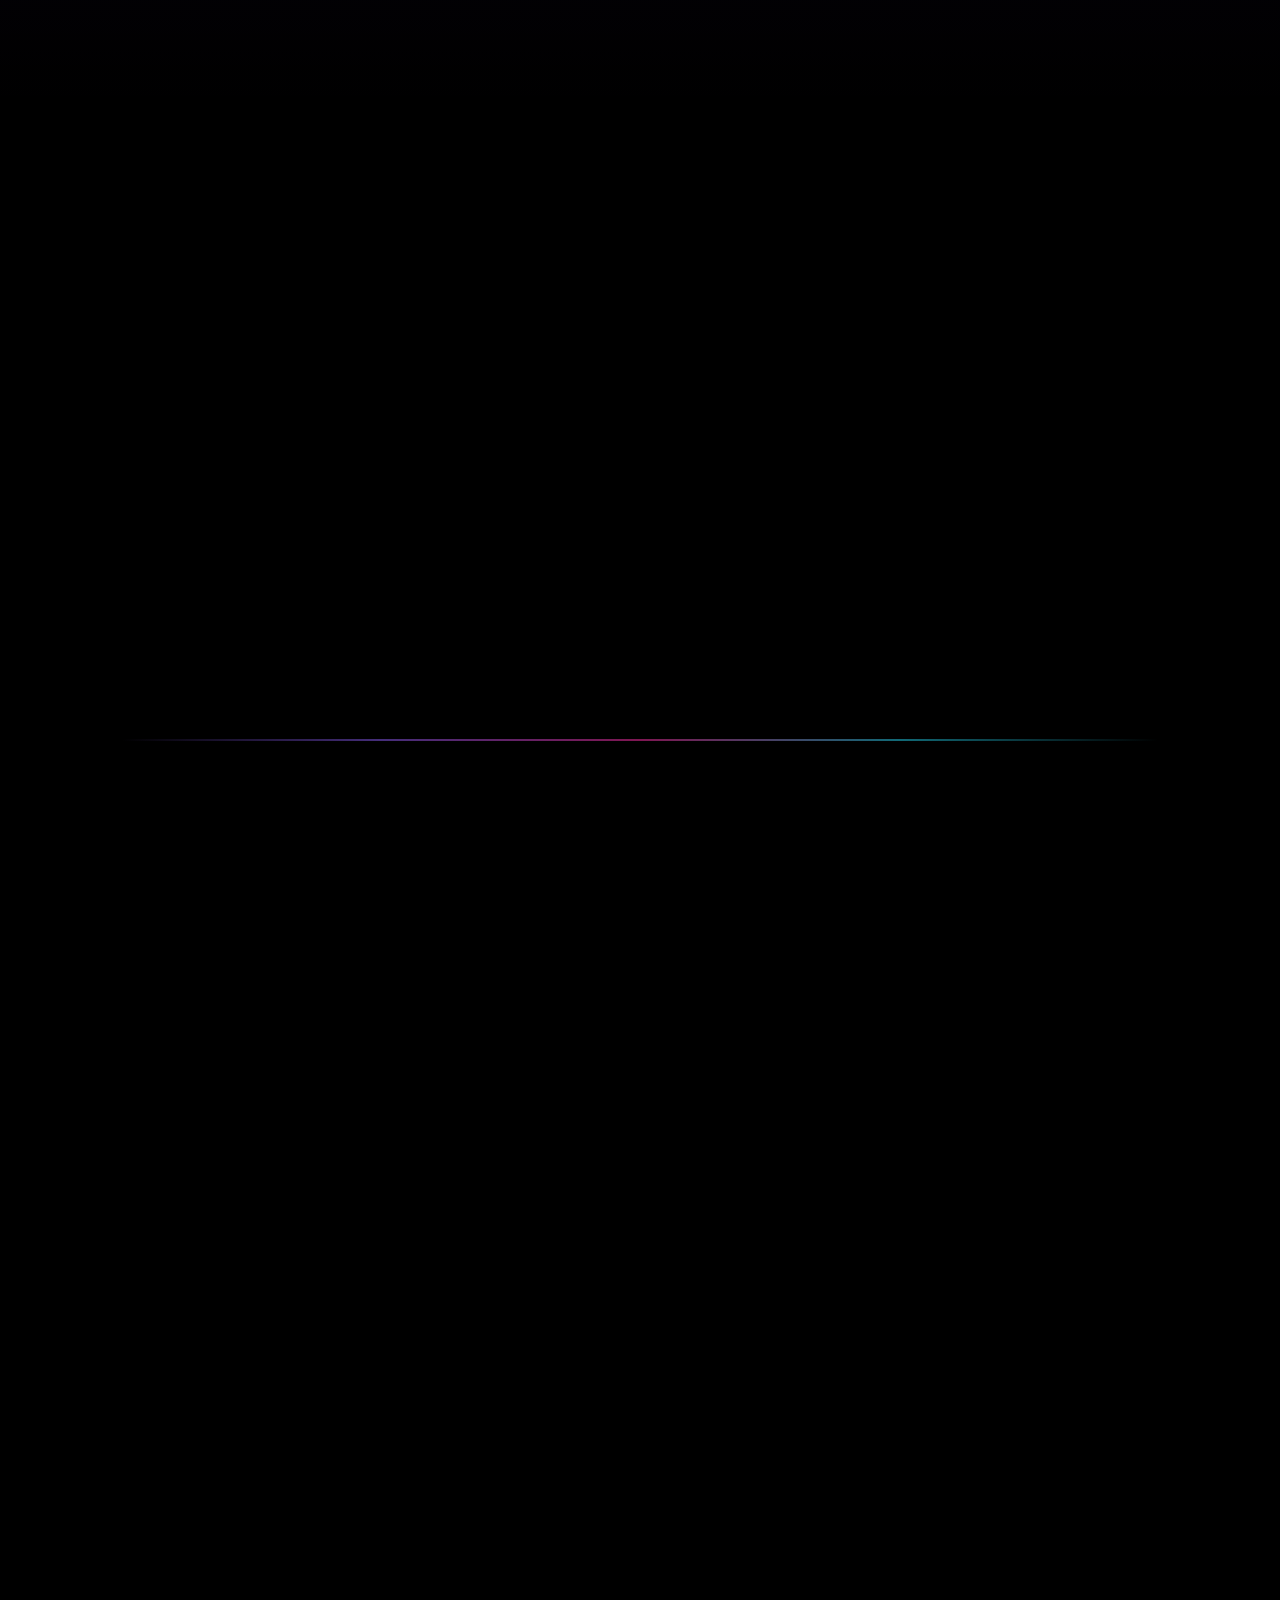
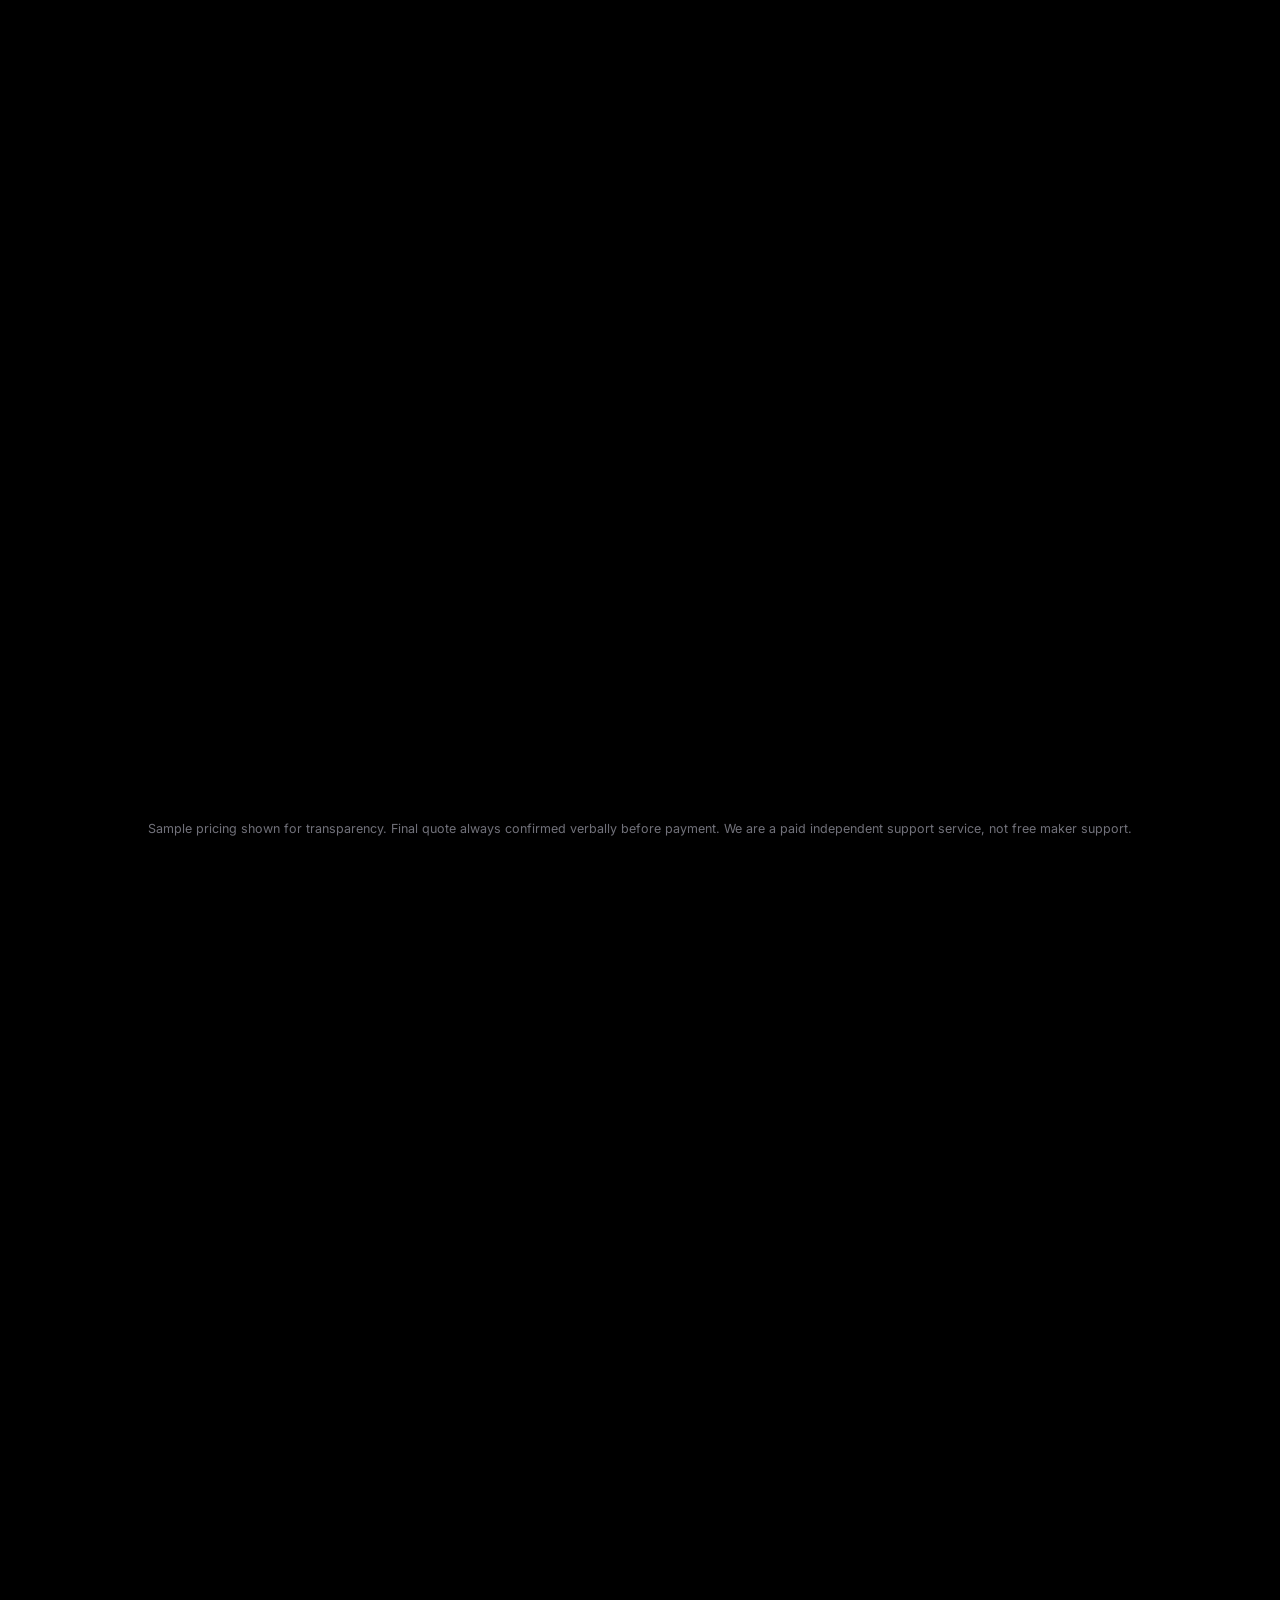
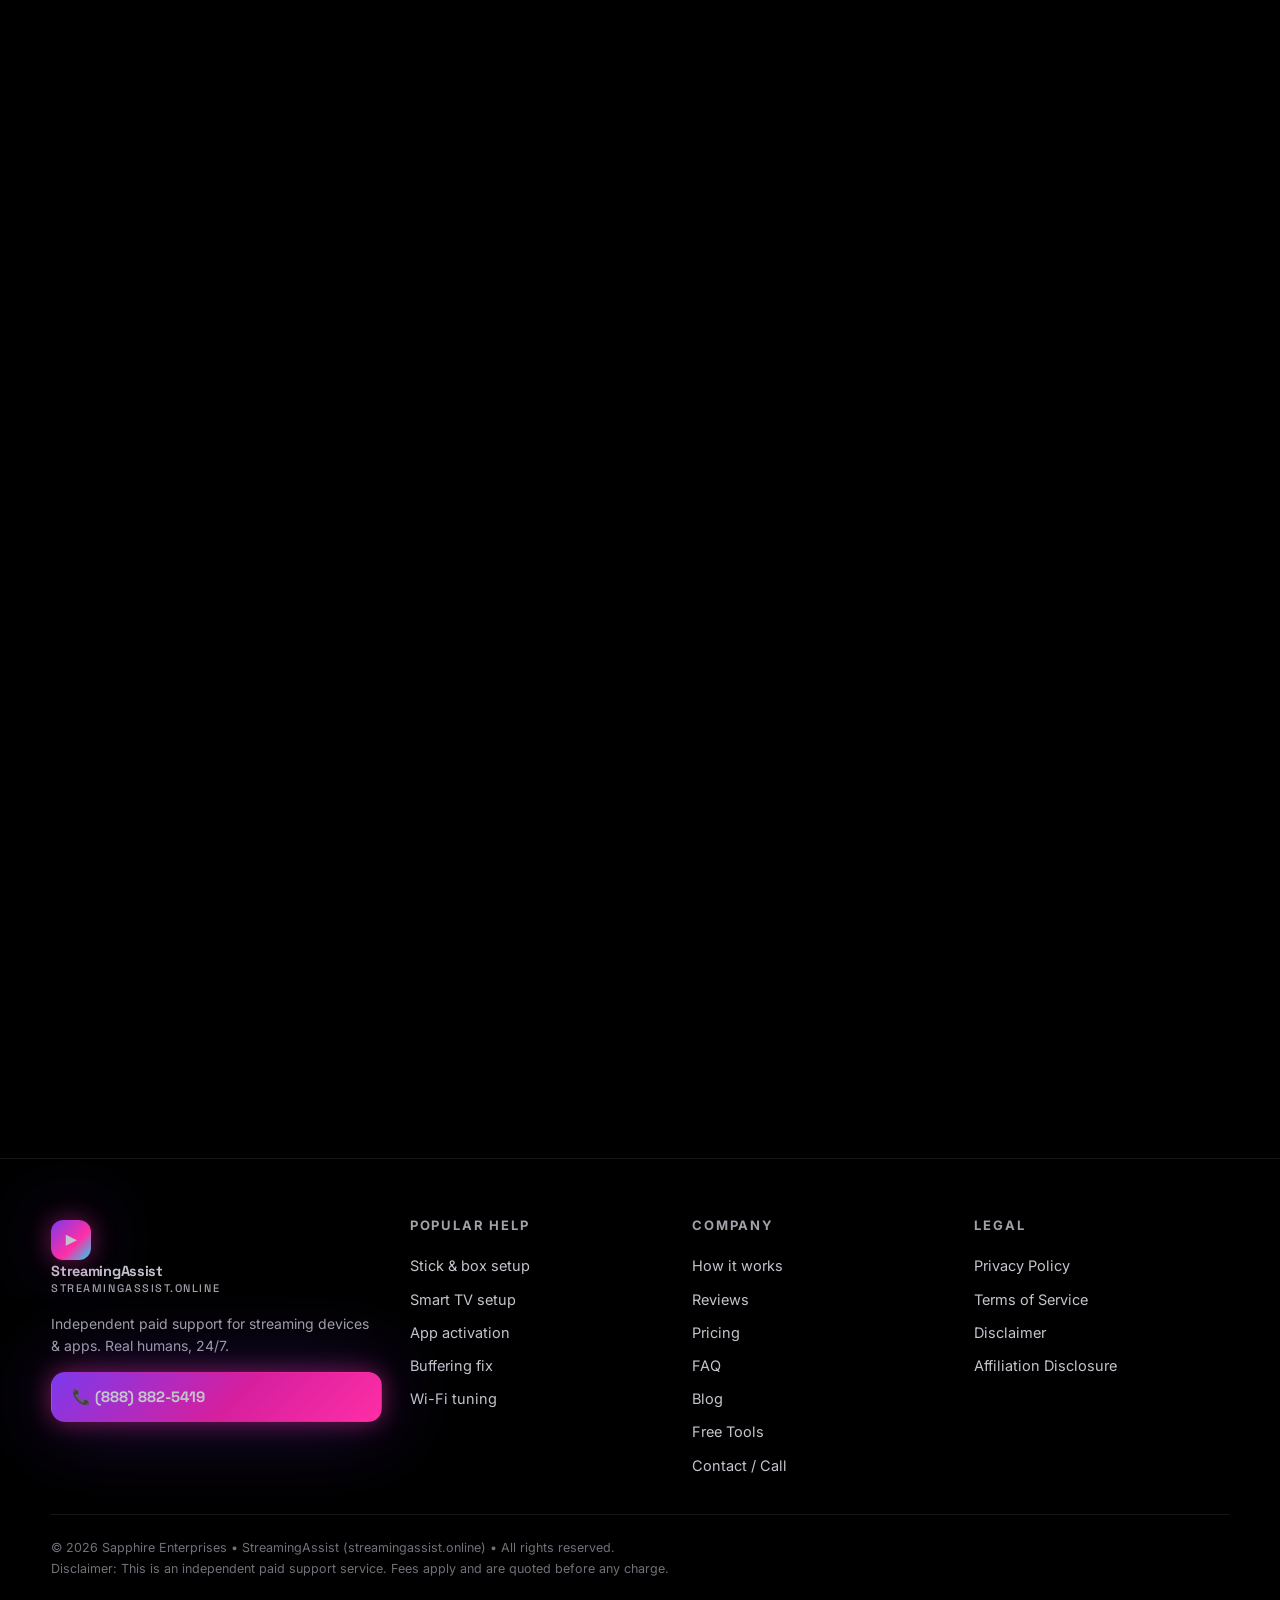
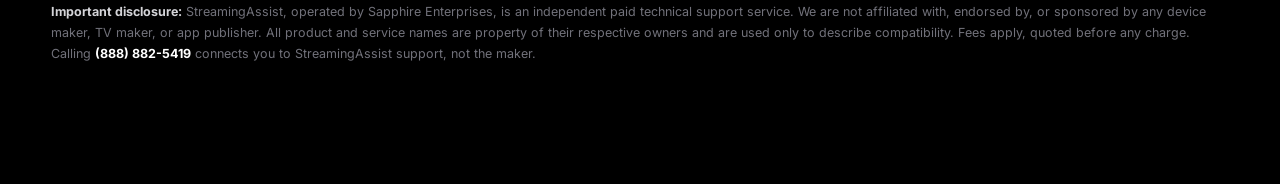
==== commit e4dc5667: "Add short disclaimer line to every page footer" ====
--- a/index.html
+++ b/index.html
@@ -275,7 +275,7 @@
       <div><h4>Legal</h4><a href="privacy.html">Privacy Policy</a><a href="terms.html">Terms of Service</a><a href="disclaimer.html">Disclaimer</a><a href="disclaimer.html#affiliation">Affiliation Disclosure</a></div>
     </div>
     <div class="foot-note">
-      © <span data-year>2026</span> Sapphire Enterprises • StreamingAssist (streamingassist.online) • All rights reserved.<br/><br/>
+      © <span data-year>2026</span> Sapphire Enterprises • StreamingAssist (streamingassist.online) • All rights reserved.<br/>Disclaimer: This is an independent paid support service. Fees apply and are quoted before any charge.<br/><br/>
       <b style="color:#d4d4d8">Important disclosure:</b> StreamingAssist, operated by Sapphire Enterprises, is an independent paid technical support service. We are not affiliated with, endorsed by, or sponsored by any device maker, TV maker, or app publisher. All product and service names are property of their respective owners and are used only to describe compatibility. Fees apply, quoted before any charge. Calling <a href="tel:+18888825419" style="display:inline;color:#fff;font-weight:700">(888) 882-5419</a> connects you to StreamingAssist support, not the maker.
     </div>
   </div>
